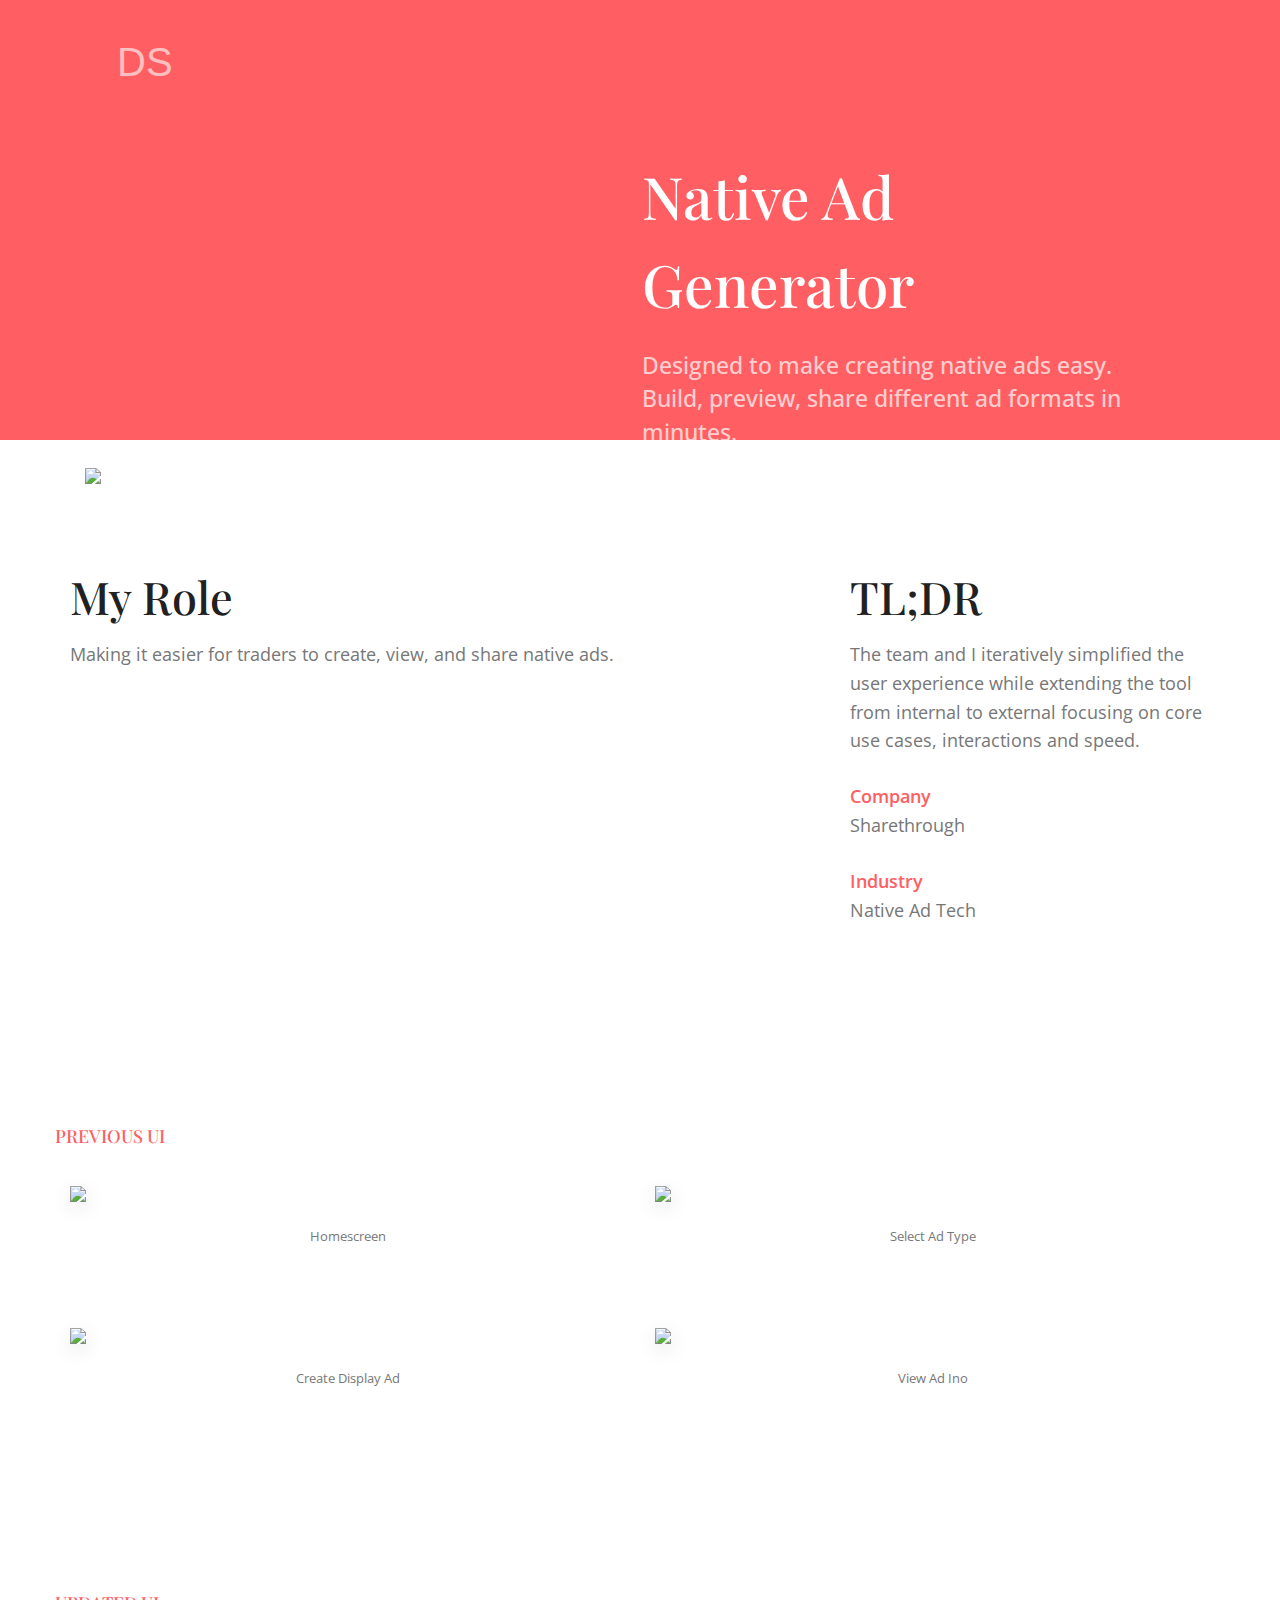
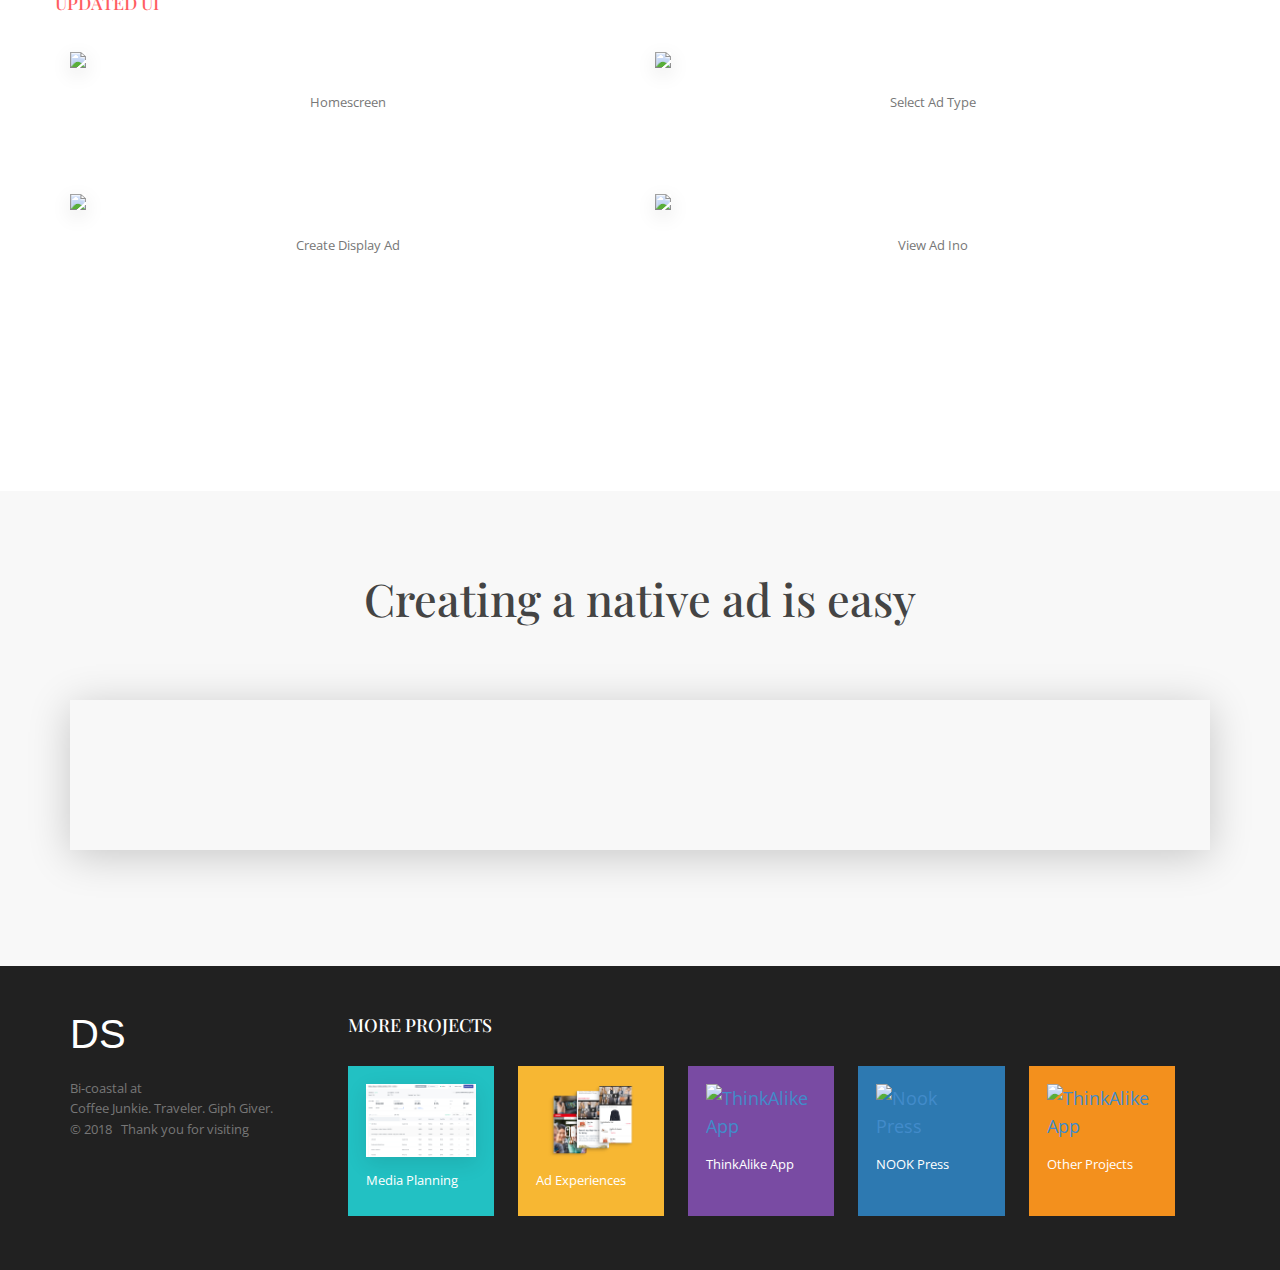
==== nag.html @ d1f5ade6 "fix rendering on mobile and ipad" ====
<!DOCTYPE html>
<head>
  <meta charset="utf-8">
  <title>Portfolio of Dany San - NAG</title>
  <meta name="description" content="">
  <meta name="viewport" content="width=device-width">

  <!-- Place favicon.ico and apple-touch-icon.png in the root directory -->
  <link rel="shortcut icon" href="favicon.ico" type="image/x-icon">
	<link rel="icon" href="favicon.ico" type="image/x-icon">
	<link href="https://fonts.googleapis.com/css?family=Playfair+Display" rel="stylesheet">
  <link href="https://fonts.googleapis.com/css?family=Open+Sans:300,400,600" rel="stylesheet">
  <link rel="stylesheet" href="https://use.fontawesome.com/releases/v5.3.1/css/all.css" integrity="sha384-mzrmE5qonljUremFsqc01SB46JvROS7bZs3IO2EmfFsd15uHvIt+Y8vEf7N7fWAU" crossorigin="anonymous">
  <link rel="stylesheet" href="css/new.css">
  <link rel="stylesheet" href="css/animate.min.css">
  <link rel="stylesheet" href="css/onscroll-component.css">

  <script src="js/jquery-1.10.2.js"></script>
  <script src="js/modernizr.custom.js"></script>
  <script>
	  (function(i,s,o,g,r,a,m){i['GoogleAnalyticsObject']=r;i[r]=i[r]||function(){
	  (i[r].q=i[r].q||[]).push(arguments)},i[r].l=1*new Date();a=s.createElement(o),
	  m=s.getElementsByTagName(o)[0];a.async=1;a.src=g;m.parentNode.insertBefore(a,m)
	  })(window,document,'script','//www.google-analytics.com/analytics.js','ga');

	  ga('create', 'UA-46570388-1', 'danymarie.com');
	  ga('send', 'pageview');

	</script>

</head>
<body class="proj-content">
  <div class="hero coral ptrn-tri proj-header">
    <nav>
      <div class="inline-block">
        <a href="new-site.html" class="logo white-txt">DS</a>
      </div>

      <div class="social align-right">
        <a href="http://www.linkedin.com/in/danysan" target="_blank">
          <span class="coral-txt"><i class="fab fa-linkedin-in"></i></span>
        </a>
        <a href="mailto:danymsan@gmail.com?subject=Hi%20Dany!" target="_blank">
          <span class="coral-txt"><i class="far fa-envelope"></i></span>
        </a>
      </div>
    </nav>

    <div class="col-md-6 proj-title">
      <h1 class="animated fadeInDown">Native Ad Generator</h1>
      <h2 class="animated fadeInUp">Designed to make creating native ads easy. Build, preview, share different ad formats in minutes.</h2>
    </div>
  </div>

  <div class="container">
    <div class="hero-img">
      <div class="col-md-8">
        <img src="img/new/hero-nag.png" class="no-shadow">
      </div>
    </div>
  </div>

  <div id="cbp-so-scroller" class="cbp-so-scroller">
  	<div class="container">

  		<div class="row cbp-so-section">
        <div class="col-md-8 mtl cbp-so-side cbp-so-side-left">
          <h3 class="black-txt">My Role</h3>
          <p>Making it easier for traders to create, view, and share native ads.</p>
  			</div>
        <div class="col-md-4 mtl cbp-so-side cbp-so-side-right">
          <h3 class="black-txt">TL;DR</h3>
          <p>
            The team and I iteratively simplified the user experience while extending the tool from internal to external
            focusing on core use cases, interactions and speed.
          </p>
          <p><span class="bold coral-txt">Company</span><br />Sharethrough</p>
          <p><span class="bold coral-txt">Industry</span><br />Native Ad Tech</p>
  			</div>
      </div>

  	</div> <!-- End Container -->

    <section class="mtxl">
      <div class="container">
        <div class="row mbl cbp-so-section">
          <h4 class="coral-txt">Previous UI</h4>
          <div class="col-sm-6 cbp-so-side cbp-so-side-left">
            <img src="img/new/nag-old.png" class="screens">
            <span class="caption">Homescreen</span>
          </div>
          <div class="col-sm-6 cbp-so-side cbp-so-side-right">
            <img src="img/new/nag-old-select-type.png" class="screens">
            <span class="caption">Select Ad Type</span>
          </div>
        </div>
        <div class="row cbp-so-section">
          <div class="col-sm-6 cbp-so-side cbp-so-side-left">
            <img src="img/new/nag-old-create.png" class="screens">
            <span class="caption">Create Display Ad</span>
          </div>
          <div class="col-sm-6 cbp-so-side cbp-so-side-right">
            <img src="img/new/nag-old-ad-view.png" class="screens">
            <span class="caption">View Ad Ino</span>
          </div>
        </div>
      </div>
    </section>

    <section class="container mts">
      <div class="container">
        <div class="row mbl cbp-so-section">
          <h4 class="coral-txt">Updated UI</h4>
          <div class="col-sm-6 cbp-so-side cbp-so-side-left">
            <img src="img/new/nag-new.png" class="screens">
            <span class="caption">Homescreen</span>
          </div>
          <div class="col-sm-6 cbp-so-side cbp-so-side-right">
            <img src="img/new/nag-new-select-type.png" class="screens">
            <span class="caption">Select Ad Type</span>
          </div>
        </div>
        <div class="row cbp-so-section">
          <div class="col-sm-6 cbp-so-side cbp-so-side-left">
            <img src="img/new/nag-new-create.png" class="screens">
            <span class="caption">Create Display Ad</span>
          </div>
          <div class="col-sm-6 cbp-so-side cbp-so-side-right">
            <img src="img/new/nag-new-ad-view.png" class="screens">
            <span class="caption">View Ad Ino</span>
          </div>
        </div>
      </div>
    </section>

    <section class="grey mtxl text-center">
      <div class="row cbp-so-section">
        <div class="container align-center">
          <h3 class="mbm">Creating a native ad is easy</h3>
          <video autoplay loop muted class="cbp-so-mid cbp-so-center">
            <source src="img/new/demo-nag.mp4" type="video/mp4">
            Your browser does not support HTML5 video.
          </video>
        </div>
      </div>
    </section>
  </div>

  <footer class="black">
    <div class="container">
      <div class="row">
        <div class="col-md-3">
          <a href="new-site.html" class="logo white-txt nmt">DS</a>
          <span class="caption text-left white-txt nmt">
            Bi-coastal at &nbsp;<i class="far fa-heart white-txt"></i>
            <br />Coffee Junkie. Traveler. Giph Giver.
            <br />&copy; 2018 &nbsp; Thank you for visiting &nbsp;<i class="far fa-hand-peace white-txt"></i>
          </span>
        </div>

        <div class="col-md-9">
          <div class="row">
            <h4 class="white-txt">More Projects</h4>
            <div class="col-sm-2 card teal ptrn-cube nml">
              <a href="media-planning-tool.html">
                <img src="img/new/thumb-mpt@2x.png" alt="Media Planning Tool">
                <p class="white-txt">Media Planning</p>
              </a>
            </div>
            <div class="col-sm-2 card gold ptrn-dots">
              <a href="ad-experiences.html">
                <img class="no-shadow" src="img/new/thumb-ad-exp@2x.png" alt="Ad Experiences">
                <p>Ad Experiences</p>
              </a>
            </div>
            <div class="col-sm-2 card purple ptrn-diag-ribbon">
              <a href="thinkalike.html">
                <img class="no-shadow" src="img/new/thumb-ta@2x.png" alt="ThinkAlike App">
                <p>ThinkAlike App</p>
              </a>
            </div>
            <div class="col-sm-2 card blue ptrn-elegant">
              <a href="nook-press.html">
                <img class="no-shadow" src="img/new/thumb-nook@2x.png" alt="Nook Press">
                <p>NOOK Press</p>
              </a>
            </div>
            <div class="col-sm-2 card orange ptrn-shapes">
              <a href="other-projects.html">
                <img class="no-shadow" src="img/new/thumb-ta@2x.png" alt="ThinkAlike App">
                <p>Other Projects</p>
              </a>
            </div>
          </div>
        </div>

      </div>
    </div>
  </footer>

  <script src="js/classie.js"></script>
	<script src="js/cbpScroller.js"></script>
	<script>
		new cbpScroller( document.getElementById( 'cbp-so-scroller' ) );
	</script>

 </body>
</html>
---- css/new.css ----
@charset "UTF-8";
/******************************************************
	Core styles

	Dany Nov 2018

******************************************************/
/*! normalize.css v2.1.3 | MIT License | git.io/normalize */
@import url(http://fonts.googleapis.com/css?family=Open+Sans:800);
article,
aside,
details,
figcaption,
figure,
footer,
header,
hgroup,
main,
nav,
section,
summary {
  display: block; }

audio,
canvas,
video {
  display: inline-block; }

audio:not([controls]) {
  display: none;
  height: 0; }

[hidden],
template {
  display: none; }

html {
  font-family: sans-serif;
  -ms-text-size-adjust: 100%;
  -webkit-text-size-adjust: 100%; }

body {
  margin: 0; }

a {
  background: transparent; }

a:focus {
  outline: thin dotted; }

a:active,
a:hover {
  outline: 0; }

h1 {
  font-size: 2em;
  margin: 0.67em 0; }

abbr[title] {
  border-bottom: 1px dotted; }

b,
strong {
  font-weight: bold; }

dfn {
  font-style: italic; }

hr {
  -moz-box-sizing: content-box;
  box-sizing: content-box;
  height: 0; }

mark {
  background: #ff0;
  color: #000; }

code,
kbd,
pre,
samp {
  font-family: monospace, serif;
  font-size: 1em; }

pre {
  white-space: pre-wrap; }

q {
  quotes: "\201C" "\201D" "\2018" "\2019"; }

small {
  font-size: 80%; }

sub,
sup {
  font-size: 75%;
  line-height: 0;
  position: relative;
  vertical-align: baseline; }

sup {
  top: -0.5em; }

sub {
  bottom: -0.25em; }

img {
  border: 0; }

svg:not(:root) {
  overflow: hidden; }

figure {
  margin: 0; }

fieldset {
  border: 1px solid #c0c0c0;
  margin: 0 2px;
  padding: 0.35em 0.625em 0.75em; }

legend {
  border: 0;
  padding: 0; }

button,
input,
select,
textarea {
  font-family: inherit;
  font-size: 100%;
  margin: 0; }

button,
input {
  line-height: normal; }

button,
select {
  text-transform: none; }

button,
html input[type="button"],
input[type="reset"],
input[type="submit"] {
  -webkit-appearance: button;
  cursor: pointer; }

button[disabled],
html input[disabled] {
  cursor: default; }

input[type="checkbox"],
input[type="radio"] {
  box-sizing: border-box;
  padding: 0; }

input[type="search"] {
  -webkit-appearance: textfield;
  -moz-box-sizing: content-box;
  -webkit-box-sizing: content-box;
  box-sizing: content-box; }

input[type="search"]::-webkit-search-cancel-button,
input[type="search"]::-webkit-search-decoration {
  -webkit-appearance: none; }

button::-moz-focus-inner,
input::-moz-focus-inner {
  border: 0;
  padding: 0; }

textarea {
  overflow: auto;
  vertical-align: top; }

table {
  border-collapse: collapse;
  border-spacing: 0; }

@media print {
  * {
    text-shadow: none !important;
    color: #000 !important;
    background: transparent !important;
    box-shadow: none !important; }

  a,
  a:visited {
    text-decoration: underline; }

  a[href]:after {
    content: " (" attr(href) ")"; }

  abbr[title]:after {
    content: " (" attr(title) ")"; }

  a[href^="javascript:"]:after,
  a[href^="#"]:after {
    content: ""; }

  pre,
  blockquote {
    border: 1px solid #999;
    page-break-inside: avoid; }

  thead {
    display: table-header-group; }

  tr,
  img {
    page-break-inside: avoid; }

  img {
    max-width: 100% !important; }

  @page {
    margin: 2cm .5cm; }
  p,
  h2,
  h3 {
    orphans: 3;
    widows: 3; }

  h2,
  h3 {
    page-break-after: avoid; }

  select {
    background: #fff !important; }

  .navbar {
    display: none; }

  .table td,
  .table th {
    background-color: #fff !important; }

  .btn > .caret,
  .dropup > .btn > .caret {
    border-top-color: #000 !important; }

  .label {
    border: 1px solid #000; }

  .table {
    border-collapse: collapse !important; }

  .table-bordered th,
  .table-bordered td {
    border: 1px solid #ddd !important; } }
*,
*:before,
*:after {
  -webkit-box-sizing: border-box;
  -moz-box-sizing: border-box;
  box-sizing: border-box; }

html {
  font-size: 62.5%;
  -webkit-tap-highlight-color: transparent; }

body {
  font-family: "Helvetica Neue", Helvetica, Arial, sans-serif;
  font-size: 14px;
  line-height: 1.42857;
  color: #333333;
  background-color: #fff; }

input,
button,
select,
textarea {
  font-family: inherit;
  font-size: inherit;
  line-height: inherit; }

a {
  color: #428bca;
  text-decoration: none; }
  a:hover, a:focus {
    color: #2a6496;
    text-decoration: underline; }
  a:focus {
    outline: thin dotted #333;
    outline: 5px auto -webkit-focus-ring-color;
    outline-offset: -2px; }

img {
  vertical-align: middle; }

.img-responsive {
  display: block;
  max-width: 100%;
  height: auto; }

.img-rounded {
  border-radius: 6px; }

.img-thumbnail, .thumbnail {
  padding: 4px;
  line-height: 1.42857;
  background-color: #fff;
  border: 1px solid #ddd;
  border-radius: 4px;
  -webkit-transition: all 0.2s ease-in-out;
  transition: all 0.2s ease-in-out;
  display: inline-block;
  max-width: 100%;
  height: auto; }

.img-circle {
  border-radius: 50%; }

hr {
  margin-top: 20px;
  margin-bottom: 20px;
  border: 0;
  border-top: 1px solid #eeeeee; }

.sr-only {
  position: absolute;
  width: 1px;
  height: 1px;
  margin: -1px;
  padding: 0;
  overflow: hidden;
  clip: rect(0, 0, 0, 0);
  border: 0; }

p {
  margin: 0 0 10px; }

.lead {
  margin-bottom: 20px;
  font-size: 16px;
  font-weight: 200;
  line-height: 1.4; }
  @media (min-width: 768px) {
    .lead {
      font-size: 21px; } }

small,
.small {
  font-size: 85%; }

cite {
  font-style: normal; }

.text-muted {
  color: #999999; }

.text-primary {
  color: #428bca; }
  .text-primary:hover {
    color: #3071a9; }

.text-warning {
  color: #c09853; }
  .text-warning:hover {
    color: #a47e3c; }

.text-danger {
  color: #b94a48; }
  .text-danger:hover {
    color: #953b39; }

.text-success {
  color: #468847; }
  .text-success:hover {
    color: #356635; }

.text-info {
  color: #3a87ad; }
  .text-info:hover {
    color: #2d6987; }

.text-left {
  text-align: left !important; }

.text-right {
  text-align: right !important; }

.text-center {
  text-align: center !important; }

h1, h2, h3, h4, h5, h6,
.h1, .h2, .h3, .h4, .h5, .h6 {
  font-family: "Helvetica Neue", Helvetica, Arial, sans-serif;
  font-weight: 500;
  line-height: 1.1;
  color: inherit; }
  h1 small,
  h1 .small, h2 small,
  h2 .small, h3 small,
  h3 .small, h4 small,
  h4 .small, h5 small,
  h5 .small, h6 small,
  h6 .small,
  .h1 small,
  .h1 .small, .h2 small,
  .h2 .small, .h3 small,
  .h3 .small, .h4 small,
  .h4 .small, .h5 small,
  .h5 .small, .h6 small,
  .h6 .small {
    font-weight: normal;
    line-height: 1;
    color: #999999; }

h1,
h2,
h3 {
  margin-top: 20px;
  margin-bottom: 10px; }
  h1 small,
  h1 .small,
  h2 small,
  h2 .small,
  h3 small,
  h3 .small {
    font-size: 65%; }

h4,
h5,
h6 {
  margin-top: 10px;
  margin-bottom: 10px; }
  h4 small,
  h4 .small,
  h5 small,
  h5 .small,
  h6 small,
  h6 .small {
    font-size: 75%; }

h1, .h1 {
  font-size: 36px; }

h2, .h2 {
  font-size: 30px; }

h3, .h3 {
  font-size: 24px; }

h4, .h4 {
  font-size: 18px; }

h5, .h5 {
  font-size: 14px; }

h6, .h6 {
  font-size: 12px; }

.page-header {
  padding-bottom: 9px;
  margin: 40px 0 20px;
  border-bottom: 1px solid #eeeeee; }

ul,
ol {
  margin-top: 0;
  margin-bottom: 10px; }
  ul ul,
  ul ol,
  ol ul,
  ol ol {
    margin-bottom: 0; }

.list-unstyled, .list-inline {
  padding-left: 0;
  list-style: none; }

.list-inline > li {
  display: inline-block;
  padding-left: 5px;
  padding-right: 5px; }
  .list-inline > li:first-child {
    padding-left: 0; }

dl {
  margin-bottom: 20px; }

dt,
dd {
  line-height: 1.42857; }

dt {
  font-weight: bold; }

dd {
  margin-left: 0; }

@media (min-width: 768px) {
  .dl-horizontal dt {
    float: left;
    width: 160px;
    clear: left;
    text-align: right;
    overflow: hidden;
    text-overflow: ellipsis;
    white-space: nowrap; }
  .dl-horizontal dd {
    margin-left: 180px; }
    .dl-horizontal dd:before, .dl-horizontal dd:after {
      content: " ";
      /* 1 */
      display: table;
      /* 2 */ }
    .dl-horizontal dd:after {
      clear: both; } }
abbr[title],
abbr[data-original-title] {
  cursor: help;
  border-bottom: 1px dotted #999999; }

abbr.initialism {
  font-size: 90%;
  text-transform: uppercase; }

blockquote {
  padding: 10px 20px;
  margin: 0 0 20px;
  border-left: 5px solid #eeeeee; }
  blockquote p {
    font-size: 17.5px;
    font-weight: 300;
    line-height: 1.25; }
  blockquote p:last-child {
    margin-bottom: 0; }
  blockquote small {
    display: block;
    line-height: 1.42857;
    color: #999999; }
    blockquote small:before {
      content: '\2014 \00A0'; }
  blockquote.pull-right {
    padding-right: 15px;
    padding-left: 0;
    border-right: 5px solid #eeeeee;
    border-left: 0; }
    blockquote.pull-right p,
    blockquote.pull-right small,
    blockquote.pull-right .small {
      text-align: right; }
    blockquote.pull-right small:before,
    blockquote.pull-right .small:before {
      content: ''; }
    blockquote.pull-right small:after,
    blockquote.pull-right .small:after {
      content: '\00A0 \2014'; }

blockquote:before,
blockquote:after {
  content: ""; }

address {
  margin-bottom: 20px;
  font-style: normal;
  line-height: 1.42857; }

code,
kbd,
pre,
samp {
  font-family: Monaco, Menlo, Consolas, "Courier New", monospace; }

code {
  padding: 2px 4px;
  font-size: 90%;
  color: #c7254e;
  background-color: #f9f2f4;
  white-space: nowrap;
  border-radius: 4px; }

pre {
  display: block;
  padding: 9.5px;
  margin: 0 0 10px;
  font-size: 13px;
  line-height: 1.42857;
  word-break: break-all;
  word-wrap: break-word;
  color: #333333;
  background-color: #f5f5f5;
  border: 1px solid #ccc;
  border-radius: 4px; }
  pre code {
    padding: 0;
    font-size: inherit;
    color: inherit;
    white-space: pre-wrap;
    background-color: transparent;
    border-radius: 0; }

.pre-scrollable {
  max-height: 340px;
  overflow-y: scroll; }

.container {
  margin-right: auto;
  margin-left: auto;
  padding-left: 15px;
  padding-right: 15px; }
  .container:before, .container:after {
    content: " ";
    /* 1 */
    display: table;
    /* 2 */ }
  .container:after {
    clear: both; }

.row {
  margin-left: -15px;
  margin-right: -15px; }
  .row:before, .row:after {
    content: " ";
    /* 1 */
    display: table;
    /* 2 */ }
  .row:after {
    clear: both; }

.col-xs-12, .col-sm-12, .col-md-12, .col-lg-12, .col-xs-11, .col-sm-11, .col-md-11, .col-lg-11, .col-xs-10, .col-sm-10, .col-md-10, .col-lg-10, .col-xs-9, .col-sm-9, .col-md-9, .col-lg-9, .col-xs-8, .col-sm-8, .col-md-8, .col-lg-8, .col-xs-7, .col-sm-7, .col-md-7, .col-lg-7, .col-xs-6, .col-sm-6, .col-md-6, .col-lg-6, .col-xs-5, .col-sm-5, .col-md-5, .col-lg-5, .col-xs-4, .col-sm-4, .col-md-4, .col-lg-4, .col-xs-3, .col-sm-3, .col-md-3, .col-lg-3, .col-xs-2, .col-sm-2, .col-md-2, .col-lg-2, .col-xs-1, .col-sm-1, .col-md-1, .col-lg-1 {
  position: relative;
  min-height: 1px;
  padding-left: 15px;
  padding-right: 15px; }

.col-xs-12, .col-xs-11, .col-xs-10, .col-xs-9, .col-xs-8, .col-xs-7, .col-xs-6, .col-xs-5, .col-xs-4, .col-xs-3, .col-xs-2, .col-xs-1 {
  float: left; }

.col-xs-1 {
  width: 8.33333%; }

.col-xs-2 {
  width: 16.66667%; }

.col-xs-3 {
  width: 25%; }

.col-xs-4 {
  width: 33.33333%; }

.col-xs-5 {
  width: 41.66667%; }

.col-xs-6 {
  width: 50%; }

.col-xs-7 {
  width: 58.33333%; }

.col-xs-8 {
  width: 66.66667%; }

.col-xs-9 {
  width: 75%; }

.col-xs-10 {
  width: 83.33333%; }

.col-xs-11 {
  width: 91.66667%; }

.col-xs-12 {
  width: 100%; }

.col-xs-pull-0 {
  right: 0%; }

.col-xs-pull-1 {
  right: 8.33333%; }

.col-xs-pull-2 {
  right: 16.66667%; }

.col-xs-pull-3 {
  right: 25%; }

.col-xs-pull-4 {
  right: 33.33333%; }

.col-xs-pull-5 {
  right: 41.66667%; }

.col-xs-pull-6 {
  right: 50%; }

.col-xs-pull-7 {
  right: 58.33333%; }

.col-xs-pull-8 {
  right: 66.66667%; }

.col-xs-pull-9 {
  right: 75%; }

.col-xs-pull-10 {
  right: 83.33333%; }

.col-xs-pull-11 {
  right: 91.66667%; }

.col-xs-pull-12 {
  right: 100%; }

.col-xs-push-0 {
  left: 0%; }

.col-xs-push-1 {
  left: 8.33333%; }

.col-xs-push-2 {
  left: 16.66667%; }

.col-xs-push-3 {
  left: 25%; }

.col-xs-push-4 {
  left: 33.33333%; }

.col-xs-push-5 {
  left: 41.66667%; }

.col-xs-push-6 {
  left: 50%; }

.col-xs-push-7 {
  left: 58.33333%; }

.col-xs-push-8 {
  left: 66.66667%; }

.col-xs-push-9 {
  left: 75%; }

.col-xs-push-10 {
  left: 83.33333%; }

.col-xs-push-11 {
  left: 91.66667%; }

.col-xs-push-12 {
  left: 100%; }

.col-xs-offset-0 {
  margin-left: 0%; }

.col-xs-offset-1 {
  margin-left: 8.33333%; }

.col-xs-offset-2 {
  margin-left: 16.66667%; }

.col-xs-offset-3 {
  margin-left: 25%; }

.col-xs-offset-4 {
  margin-left: 33.33333%; }

.col-xs-offset-5 {
  margin-left: 41.66667%; }

.col-xs-offset-6 {
  margin-left: 50%; }

.col-xs-offset-7 {
  margin-left: 58.33333%; }

.col-xs-offset-8 {
  margin-left: 66.66667%; }

.col-xs-offset-9 {
  margin-left: 75%; }

.col-xs-offset-10 {
  margin-left: 83.33333%; }

.col-xs-offset-11 {
  margin-left: 91.66667%; }

.col-xs-offset-12 {
  margin-left: 100%; }

@media (min-width: 768px) {
  .container {
    width: 750px; }

  .col-sm-12, .col-sm-11, .col-sm-10, .col-sm-9, .col-sm-8, .col-sm-7, .col-sm-6, .col-sm-5, .col-sm-4, .col-sm-3, .col-sm-2, .col-sm-1 {
    float: left; }

  .col-sm-1 {
    width: 8.33333%; }

  .col-sm-2 {
    width: 16.66667%; }

  .col-sm-3 {
    width: 25%; }

  .col-sm-4 {
    width: 33.33333%; }

  .col-sm-5 {
    width: 41.66667%; }

  .col-sm-6 {
    width: 50%; }

  .col-sm-7 {
    width: 58.33333%; }

  .col-sm-8 {
    width: 66.66667%; }

  .col-sm-9 {
    width: 75%; }

  .col-sm-10 {
    width: 83.33333%; }

  .col-sm-11 {
    width: 91.66667%; }

  .col-sm-12 {
    width: 100%; }

  .col-sm-pull-0 {
    right: 0%; }

  .col-sm-pull-1 {
    right: 8.33333%; }

  .col-sm-pull-2 {
    right: 16.66667%; }

  .col-sm-pull-3 {
    right: 25%; }

  .col-sm-pull-4 {
    right: 33.33333%; }

  .col-sm-pull-5 {
    right: 41.66667%; }

  .col-sm-pull-6 {
    right: 50%; }

  .col-sm-pull-7 {
    right: 58.33333%; }

  .col-sm-pull-8 {
    right: 66.66667%; }

  .col-sm-pull-9 {
    right: 75%; }

  .col-sm-pull-10 {
    right: 83.33333%; }

  .col-sm-pull-11 {
    right: 91.66667%; }

  .col-sm-pull-12 {
    right: 100%; }

  .col-sm-push-0 {
    left: 0%; }

  .col-sm-push-1 {
    left: 8.33333%; }

  .col-sm-push-2 {
    left: 16.66667%; }

  .col-sm-push-3 {
    left: 25%; }

  .col-sm-push-4 {
    left: 33.33333%; }

  .col-sm-push-5 {
    left: 41.66667%; }

  .col-sm-push-6 {
    left: 50%; }

  .col-sm-push-7 {
    left: 58.33333%; }

  .col-sm-push-8 {
    left: 66.66667%; }

  .col-sm-push-9 {
    left: 75%; }

  .col-sm-push-10 {
    left: 83.33333%; }

  .col-sm-push-11 {
    left: 91.66667%; }

  .col-sm-push-12 {
    left: 100%; }

  .col-sm-offset-0 {
    margin-left: 0%; }

  .col-sm-offset-1 {
    margin-left: 8.33333%; }

  .col-sm-offset-2 {
    margin-left: 16.66667%; }

  .col-sm-offset-3 {
    margin-left: 25%; }

  .col-sm-offset-4 {
    margin-left: 33.33333%; }

  .col-sm-offset-5 {
    margin-left: 41.66667%; }

  .col-sm-offset-6 {
    margin-left: 50%; }

  .col-sm-offset-7 {
    margin-left: 58.33333%; }

  .col-sm-offset-8 {
    margin-left: 66.66667%; }

  .col-sm-offset-9 {
    margin-left: 75%; }

  .col-sm-offset-10 {
    margin-left: 83.33333%; }

  .col-sm-offset-11 {
    margin-left: 91.66667%; }

  .col-sm-offset-12 {
    margin-left: 100%; } }
@media (min-width: 992px) {
  .container {
    width: 970px; }

  .col-md-12, .col-md-11, .col-md-10, .col-md-9, .col-md-8, .col-md-7, .col-md-6, .col-md-5, .col-md-4, .col-md-3, .col-md-2, .col-md-1 {
    float: left; }

  .col-md-1 {
    width: 8.33333%; }

  .col-md-2 {
    width: 16.66667%; }

  .col-md-3 {
    width: 25%; }

  .col-md-4 {
    width: 33.33333%; }

  .col-md-5 {
    width: 41.66667%; }

  .col-md-6 {
    width: 50%; }

  .col-md-7 {
    width: 58.33333%; }

  .col-md-8 {
    width: 66.66667%; }

  .col-md-9 {
    width: 75%; }

  .col-md-10 {
    width: 83.33333%; }

  .col-md-11 {
    width: 91.66667%; }

  .col-md-12 {
    width: 100%; }

  .col-md-pull-0 {
    right: 0%; }

  .col-md-pull-1 {
    right: 8.33333%; }

  .col-md-pull-2 {
    right: 16.66667%; }

  .col-md-pull-3 {
    right: 25%; }

  .col-md-pull-4 {
    right: 33.33333%; }

  .col-md-pull-5 {
    right: 41.66667%; }

  .col-md-pull-6 {
    right: 50%; }

  .col-md-pull-7 {
    right: 58.33333%; }

  .col-md-pull-8 {
    right: 66.66667%; }

  .col-md-pull-9 {
    right: 75%; }

  .col-md-pull-10 {
    right: 83.33333%; }

  .col-md-pull-11 {
    right: 91.66667%; }

  .col-md-pull-12 {
    right: 100%; }

  .col-md-push-0 {
    left: 0%; }

  .col-md-push-1 {
    left: 8.33333%; }

  .col-md-push-2 {
    left: 16.66667%; }

  .col-md-push-3 {
    left: 25%; }

  .col-md-push-4 {
    left: 33.33333%; }

  .col-md-push-5 {
    left: 41.66667%; }

  .col-md-push-6 {
    left: 50%; }

  .col-md-push-7 {
    left: 58.33333%; }

  .col-md-push-8 {
    left: 66.66667%; }

  .col-md-push-9 {
    left: 75%; }

  .col-md-push-10 {
    left: 83.33333%; }

  .col-md-push-11 {
    left: 91.66667%; }

  .col-md-push-12 {
    left: 100%; }

  .col-md-offset-0 {
    margin-left: 0%; }

  .col-md-offset-1 {
    margin-left: 8.33333%; }

  .col-md-offset-2 {
    margin-left: 16.66667%; }

  .col-md-offset-3 {
    margin-left: 25%; }

  .col-md-offset-4 {
    margin-left: 33.33333%; }

  .col-md-offset-5 {
    margin-left: 41.66667%; }

  .col-md-offset-6 {
    margin-left: 50%; }

  .col-md-offset-7 {
    margin-left: 58.33333%; }

  .col-md-offset-8 {
    margin-left: 66.66667%; }

  .col-md-offset-9 {
    margin-left: 75%; }

  .col-md-offset-10 {
    margin-left: 83.33333%; }

  .col-md-offset-11 {
    margin-left: 91.66667%; }

  .col-md-offset-12 {
    margin-left: 100%; } }
@media (min-width: 1200px) {
  .container {
    width: 1170px; }

  .col-lg-12, .col-lg-11, .col-lg-10, .col-lg-9, .col-lg-8, .col-lg-7, .col-lg-6, .col-lg-5, .col-lg-4, .col-lg-3, .col-lg-2, .col-lg-1 {
    float: left; }

  .col-lg-1 {
    width: 8.33333%; }

  .col-lg-2 {
    width: 16.66667%; }

  .col-lg-3 {
    width: 25%; }

  .col-lg-4 {
    width: 33.33333%; }

  .col-lg-5 {
    width: 41.66667%; }

  .col-lg-6 {
    width: 50%; }

  .col-lg-7 {
    width: 58.33333%; }

  .col-lg-8 {
    width: 66.66667%; }

  .col-lg-9 {
    width: 75%; }

  .col-lg-10 {
    width: 83.33333%; }

  .col-lg-11 {
    width: 91.66667%; }

  .col-lg-12 {
    width: 100%; }

  .col-lg-pull-0 {
    right: 0%; }

  .col-lg-pull-1 {
    right: 8.33333%; }

  .col-lg-pull-2 {
    right: 16.66667%; }

  .col-lg-pull-3 {
    right: 25%; }

  .col-lg-pull-4 {
    right: 33.33333%; }

  .col-lg-pull-5 {
    right: 41.66667%; }

  .col-lg-pull-6 {
    right: 50%; }

  .col-lg-pull-7 {
    right: 58.33333%; }

  .col-lg-pull-8 {
    right: 66.66667%; }

  .col-lg-pull-9 {
    right: 75%; }

  .col-lg-pull-10 {
    right: 83.33333%; }

  .col-lg-pull-11 {
    right: 91.66667%; }

  .col-lg-pull-12 {
    right: 100%; }

  .col-lg-push-0 {
    left: 0%; }

  .col-lg-push-1 {
    left: 8.33333%; }

  .col-lg-push-2 {
    left: 16.66667%; }

  .col-lg-push-3 {
    left: 25%; }

  .col-lg-push-4 {
    left: 33.33333%; }

  .col-lg-push-5 {
    left: 41.66667%; }

  .col-lg-push-6 {
    left: 50%; }

  .col-lg-push-7 {
    left: 58.33333%; }

  .col-lg-push-8 {
    left: 66.66667%; }

  .col-lg-push-9 {
    left: 75%; }

  .col-lg-push-10 {
    left: 83.33333%; }

  .col-lg-push-11 {
    left: 91.66667%; }

  .col-lg-push-12 {
    left: 100%; }

  .col-lg-offset-0 {
    margin-left: 0%; }

  .col-lg-offset-1 {
    margin-left: 8.33333%; }

  .col-lg-offset-2 {
    margin-left: 16.66667%; }

  .col-lg-offset-3 {
    margin-left: 25%; }

  .col-lg-offset-4 {
    margin-left: 33.33333%; }

  .col-lg-offset-5 {
    margin-left: 41.66667%; }

  .col-lg-offset-6 {
    margin-left: 50%; }

  .col-lg-offset-7 {
    margin-left: 58.33333%; }

  .col-lg-offset-8 {
    margin-left: 66.66667%; }

  .col-lg-offset-9 {
    margin-left: 75%; }

  .col-lg-offset-10 {
    margin-left: 83.33333%; }

  .col-lg-offset-11 {
    margin-left: 91.66667%; }

  .col-lg-offset-12 {
    margin-left: 100%; } }
table {
  max-width: 100%;
  background-color: transparent; }

th {
  text-align: left; }

.table {
  width: 100%;
  margin-bottom: 20px; }
  .table > thead > tr > th,
  .table > thead > tr > td,
  .table > tbody > tr > th,
  .table > tbody > tr > td,
  .table > tfoot > tr > th,
  .table > tfoot > tr > td {
    padding: 8px;
    line-height: 1.42857;
    vertical-align: top;
    border-top: 1px solid #ddd; }
  .table > thead > tr > th {
    vertical-align: bottom;
    border-bottom: 2px solid #ddd; }
  .table > caption + thead > tr:first-child > th,
  .table > caption + thead > tr:first-child > td,
  .table > colgroup + thead > tr:first-child > th,
  .table > colgroup + thead > tr:first-child > td,
  .table > thead:first-child > tr:first-child > th,
  .table > thead:first-child > tr:first-child > td {
    border-top: 0; }
  .table > tbody + tbody {
    border-top: 2px solid #ddd; }
  .table .table {
    background-color: #fff; }

.table-condensed > thead > tr > th,
.table-condensed > thead > tr > td,
.table-condensed > tbody > tr > th,
.table-condensed > tbody > tr > td,
.table-condensed > tfoot > tr > th,
.table-condensed > tfoot > tr > td {
  padding: 5px; }

.table-bordered {
  border: 1px solid #ddd; }
  .table-bordered > thead > tr > th,
  .table-bordered > thead > tr > td,
  .table-bordered > tbody > tr > th,
  .table-bordered > tbody > tr > td,
  .table-bordered > tfoot > tr > th,
  .table-bordered > tfoot > tr > td {
    border: 1px solid #ddd; }
  .table-bordered > thead > tr > th,
  .table-bordered > thead > tr > td {
    border-bottom-width: 2px; }

.table-striped > tbody > tr:nth-child(odd) > td,
.table-striped > tbody > tr:nth-child(odd) > th {
  background-color: #f9f9f9; }

.table-hover > tbody > tr:hover > td,
.table-hover > tbody > tr:hover > th {
  background-color: #f5f5f5; }

table col[class*="col-"] {
  float: none;
  display: table-column; }

table td[class*="col-"],
table th[class*="col-"] {
  float: none;
  display: table-cell; }

.table > thead > tr > td.active,
.table > thead > tr > th.active, .table > thead > tr.active > td, .table > thead > tr.active > th,
.table > tbody > tr > td.active,
.table > tbody > tr > th.active,
.table > tbody > tr.active > td,
.table > tbody > tr.active > th,
.table > tfoot > tr > td.active,
.table > tfoot > tr > th.active,
.table > tfoot > tr.active > td,
.table > tfoot > tr.active > th {
  background-color: #f5f5f5; }

.table > thead > tr > td.success,
.table > thead > tr > th.success, .table > thead > tr.success > td, .table > thead > tr.success > th,
.table > tbody > tr > td.success,
.table > tbody > tr > th.success,
.table > tbody > tr.success > td,
.table > tbody > tr.success > th,
.table > tfoot > tr > td.success,
.table > tfoot > tr > th.success,
.table > tfoot > tr.success > td,
.table > tfoot > tr.success > th {
  background-color: #dff0d8; }

.table-hover > tbody > tr > td.success:hover,
.table-hover > tbody > tr > th.success:hover, .table-hover > tbody > tr.success:hover > td, .table-hover > tbody > tr.success:hover > th {
  background-color: #d0e9c6; }

.table > thead > tr > td.danger,
.table > thead > tr > th.danger, .table > thead > tr.danger > td, .table > thead > tr.danger > th,
.table > tbody > tr > td.danger,
.table > tbody > tr > th.danger,
.table > tbody > tr.danger > td,
.table > tbody > tr.danger > th,
.table > tfoot > tr > td.danger,
.table > tfoot > tr > th.danger,
.table > tfoot > tr.danger > td,
.table > tfoot > tr.danger > th {
  background-color: #f2dede; }

.table-hover > tbody > tr > td.danger:hover,
.table-hover > tbody > tr > th.danger:hover, .table-hover > tbody > tr.danger:hover > td, .table-hover > tbody > tr.danger:hover > th {
  background-color: #ebcccc; }

.table > thead > tr > td.warning,
.table > thead > tr > th.warning, .table > thead > tr.warning > td, .table > thead > tr.warning > th,
.table > tbody > tr > td.warning,
.table > tbody > tr > th.warning,
.table > tbody > tr.warning > td,
.table > tbody > tr.warning > th,
.table > tfoot > tr > td.warning,
.table > tfoot > tr > th.warning,
.table > tfoot > tr.warning > td,
.table > tfoot > tr.warning > th {
  background-color: #fcf8e3; }

.table-hover > tbody > tr > td.warning:hover,
.table-hover > tbody > tr > th.warning:hover, .table-hover > tbody > tr.warning:hover > td, .table-hover > tbody > tr.warning:hover > th {
  background-color: #faf2cc; }

@media (max-width: 767px) {
  .table-responsive {
    width: 100%;
    margin-bottom: 15px;
    overflow-y: hidden;
    overflow-x: scroll;
    -ms-overflow-style: -ms-autohiding-scrollbar;
    border: 1px solid #ddd;
    -webkit-overflow-scrolling: touch; }
    .table-responsive > .table {
      margin-bottom: 0; }
      .table-responsive > .table > thead > tr > th,
      .table-responsive > .table > thead > tr > td,
      .table-responsive > .table > tbody > tr > th,
      .table-responsive > .table > tbody > tr > td,
      .table-responsive > .table > tfoot > tr > th,
      .table-responsive > .table > tfoot > tr > td {
        white-space: nowrap; }
    .table-responsive > .table-bordered {
      border: 0; }
      .table-responsive > .table-bordered > thead > tr > th:first-child,
      .table-responsive > .table-bordered > thead > tr > td:first-child,
      .table-responsive > .table-bordered > tbody > tr > th:first-child,
      .table-responsive > .table-bordered > tbody > tr > td:first-child,
      .table-responsive > .table-bordered > tfoot > tr > th:first-child,
      .table-responsive > .table-bordered > tfoot > tr > td:first-child {
        border-left: 0; }
      .table-responsive > .table-bordered > thead > tr > th:last-child,
      .table-responsive > .table-bordered > thead > tr > td:last-child,
      .table-responsive > .table-bordered > tbody > tr > th:last-child,
      .table-responsive > .table-bordered > tbody > tr > td:last-child,
      .table-responsive > .table-bordered > tfoot > tr > th:last-child,
      .table-responsive > .table-bordered > tfoot > tr > td:last-child {
        border-right: 0; }
      .table-responsive > .table-bordered > tbody > tr:last-child > th,
      .table-responsive > .table-bordered > tbody > tr:last-child > td,
      .table-responsive > .table-bordered > tfoot > tr:last-child > th,
      .table-responsive > .table-bordered > tfoot > tr:last-child > td {
        border-bottom: 0; } }
fieldset {
  padding: 0;
  margin: 0;
  border: 0; }

legend {
  display: block;
  width: 100%;
  padding: 0;
  margin-bottom: 20px;
  font-size: 21px;
  line-height: inherit;
  color: #333333;
  border: 0;
  border-bottom: 1px solid #e5e5e5; }

label {
  display: inline-block;
  margin-bottom: 5px;
  font-weight: bold; }

input[type="search"] {
  -webkit-box-sizing: border-box;
  -moz-box-sizing: border-box;
  box-sizing: border-box; }

input[type="radio"],
input[type="checkbox"] {
  margin: 4px 0 0;
  margin-top: 1px \9;
  /* IE8-9 */
  line-height: normal; }

input[type="file"] {
  display: block; }

select[multiple],
select[size] {
  height: auto; }

select optgroup {
  font-size: inherit;
  font-style: inherit;
  font-family: inherit; }

input[type="file"]:focus,
input[type="radio"]:focus,
input[type="checkbox"]:focus {
  outline: thin dotted #333;
  outline: 5px auto -webkit-focus-ring-color;
  outline-offset: -2px; }

input[type="number"]::-webkit-outer-spin-button, input[type="number"]::-webkit-inner-spin-button {
  height: auto; }

output {
  display: block;
  padding-top: 7px;
  font-size: 14px;
  line-height: 1.42857;
  color: #555555;
  vertical-align: middle; }

.form-control {
  display: block;
  width: 100%;
  height: 34px;
  padding: 6px 12px;
  font-size: 14px;
  line-height: 1.42857;
  color: #555555;
  vertical-align: middle;
  background-color: #fff;
  background-image: none;
  border: 1px solid #ccc;
  border-radius: 4px;
  -webkit-box-shadow: inset 0 1px 1px rgba(0, 0, 0, 0.075);
  box-shadow: inset 0 1px 1px rgba(0, 0, 0, 0.075);
  -webkit-transition: border-color ease-in-out 0.15s, box-shadow ease-in-out 0.15s;
  transition: border-color ease-in-out 0.15s, box-shadow ease-in-out 0.15s; }
  .form-control:focus {
    border-color: #66afe9;
    outline: 0;
    -webkit-box-shadow: inset 0 1px 1px rgba(0, 0, 0, 0.075), 0 0 8px rgba(102, 175, 233, 0.6);
    box-shadow: inset 0 1px 1px rgba(0, 0, 0, 0.075), 0 0 8px rgba(102, 175, 233, 0.6); }
  .form-control:-moz-placeholder {
    color: #999999; }
  .form-control::-moz-placeholder {
    color: #999999; }
  .form-control:-ms-input-placeholder {
    color: #999999; }
  .form-control::-webkit-input-placeholder {
    color: #999999; }
  .form-control[disabled], .form-control[readonly], fieldset[disabled] .form-control {
    cursor: not-allowed;
    background-color: #eeeeee; }

textarea.form-control {
  height: auto; }

.form-group {
  margin-bottom: 15px; }

.radio,
.checkbox {
  display: block;
  min-height: 20px;
  margin-top: 10px;
  margin-bottom: 10px;
  padding-left: 20px;
  vertical-align: middle; }
  .radio label,
  .checkbox label {
    display: inline;
    margin-bottom: 0;
    font-weight: normal;
    cursor: pointer; }

.radio input[type="radio"],
.radio-inline input[type="radio"],
.checkbox input[type="checkbox"],
.checkbox-inline input[type="checkbox"] {
  float: left;
  margin-left: -20px; }

.radio + .radio,
.checkbox + .checkbox {
  margin-top: -5px; }

.radio-inline,
.checkbox-inline {
  display: inline-block;
  padding-left: 20px;
  margin-bottom: 0;
  vertical-align: middle;
  font-weight: normal;
  cursor: pointer; }

.radio-inline + .radio-inline,
.checkbox-inline + .checkbox-inline {
  margin-top: 0;
  margin-left: 10px; }

input[type="radio"][disabled], fieldset[disabled] input[type="radio"],
input[type="checkbox"][disabled], fieldset[disabled]
input[type="checkbox"],
.radio[disabled], fieldset[disabled]
.radio,
.radio-inline[disabled], fieldset[disabled]
.radio-inline,
.checkbox[disabled], fieldset[disabled]
.checkbox,
.checkbox-inline[disabled], fieldset[disabled]
.checkbox-inline {
  cursor: not-allowed; }

.input-sm, .input-group-sm > .form-control,
.input-group-sm > .input-group-addon,
.input-group-sm > .input-group-btn > .btn {
  height: 30px;
  padding: 5px 10px;
  font-size: 12px;
  line-height: 1.5;
  border-radius: 3px; }

select.input-sm, .input-group-sm > select.form-control,
.input-group-sm > select.input-group-addon,
.input-group-sm > .input-group-btn > select.btn {
  height: 30px;
  line-height: 30px; }

textarea.input-sm, .input-group-sm > textarea.form-control,
.input-group-sm > textarea.input-group-addon,
.input-group-sm > .input-group-btn > textarea.btn {
  height: auto; }

.input-lg, .input-group-lg > .form-control,
.input-group-lg > .input-group-addon,
.input-group-lg > .input-group-btn > .btn {
  height: 45px;
  padding: 10px 16px;
  font-size: 18px;
  line-height: 1.33;
  border-radius: 6px; }

select.input-lg, .input-group-lg > select.form-control,
.input-group-lg > select.input-group-addon,
.input-group-lg > .input-group-btn > select.btn {
  height: 45px;
  line-height: 45px; }

textarea.input-lg, .input-group-lg > textarea.form-control,
.input-group-lg > textarea.input-group-addon,
.input-group-lg > .input-group-btn > textarea.btn {
  height: auto; }

.has-warning .help-block,
.has-warning .control-label,
.has-warning .radio,
.has-warning .checkbox,
.has-warning .radio-inline,
.has-warning .checkbox-inline {
  color: #c09853; }
.has-warning .form-control {
  border-color: #c09853;
  -webkit-box-shadow: inset 0 1px 1px rgba(0, 0, 0, 0.075);
  box-shadow: inset 0 1px 1px rgba(0, 0, 0, 0.075); }
  .has-warning .form-control:focus {
    border-color: #a47e3c;
    -webkit-box-shadow: inset 0 1px 1px rgba(0, 0, 0, 0.075), 0 0 6px #dbc59e;
    box-shadow: inset 0 1px 1px rgba(0, 0, 0, 0.075), 0 0 6px #dbc59e; }
.has-warning .input-group-addon {
  color: #c09853;
  border-color: #c09853;
  background-color: #fcf8e3; }

.has-error .help-block,
.has-error .control-label,
.has-error .radio,
.has-error .checkbox,
.has-error .radio-inline,
.has-error .checkbox-inline {
  color: #b94a48; }
.has-error .form-control {
  border-color: #b94a48;
  -webkit-box-shadow: inset 0 1px 1px rgba(0, 0, 0, 0.075);
  box-shadow: inset 0 1px 1px rgba(0, 0, 0, 0.075); }
  .has-error .form-control:focus {
    border-color: #953b39;
    -webkit-box-shadow: inset 0 1px 1px rgba(0, 0, 0, 0.075), 0 0 6px #d59392;
    box-shadow: inset 0 1px 1px rgba(0, 0, 0, 0.075), 0 0 6px #d59392; }
.has-error .input-group-addon {
  color: #b94a48;
  border-color: #b94a48;
  background-color: #f2dede; }

.has-success .help-block,
.has-success .control-label,
.has-success .radio,
.has-success .checkbox,
.has-success .radio-inline,
.has-success .checkbox-inline {
  color: #468847; }
.has-success .form-control {
  border-color: #468847;
  -webkit-box-shadow: inset 0 1px 1px rgba(0, 0, 0, 0.075);
  box-shadow: inset 0 1px 1px rgba(0, 0, 0, 0.075); }
  .has-success .form-control:focus {
    border-color: #356635;
    -webkit-box-shadow: inset 0 1px 1px rgba(0, 0, 0, 0.075), 0 0 6px #7aba7b;
    box-shadow: inset 0 1px 1px rgba(0, 0, 0, 0.075), 0 0 6px #7aba7b; }
.has-success .input-group-addon {
  color: #468847;
  border-color: #468847;
  background-color: #dff0d8; }

.form-control-static {
  margin-bottom: 0; }

.help-block {
  display: block;
  margin-top: 5px;
  margin-bottom: 10px;
  color: #737373; }

@media (min-width: 768px) {
  .form-inline .form-group, .navbar-form .form-group {
    display: inline-block;
    margin-bottom: 0;
    vertical-align: middle; }
  .form-inline .form-control, .navbar-form .form-control {
    display: inline-block; }
  .form-inline .radio, .navbar-form .radio,
  .form-inline .checkbox,
  .navbar-form .checkbox {
    display: inline-block;
    margin-top: 0;
    margin-bottom: 0;
    padding-left: 0; }
  .form-inline .radio input[type="radio"], .navbar-form .radio input[type="radio"],
  .form-inline .checkbox input[type="checkbox"],
  .navbar-form .checkbox input[type="checkbox"] {
    float: none;
    margin-left: 0; } }

.form-horizontal .control-label,
.form-horizontal .radio,
.form-horizontal .checkbox,
.form-horizontal .radio-inline,
.form-horizontal .checkbox-inline {
  margin-top: 0;
  margin-bottom: 0;
  padding-top: 7px; }
.form-horizontal .form-group {
  margin-left: -15px;
  margin-right: -15px; }
  .form-horizontal .form-group:before, .form-horizontal .form-group:after {
    content: " ";
    /* 1 */
    display: table;
    /* 2 */ }
  .form-horizontal .form-group:after {
    clear: both; }
.form-horizontal .form-control-static {
  padding-top: 7px; }
@media (min-width: 768px) {
  .form-horizontal .control-label {
    text-align: right; } }

.btn {
  display: inline-block;
  margin-bottom: 0;
  font-weight: normal;
  text-align: center;
  vertical-align: middle;
  cursor: pointer;
  background-image: none;
  border: 1px solid transparent;
  white-space: nowrap;
  padding: 6px 12px;
  font-size: 14px;
  line-height: 1.42857;
  border-radius: 4px;
  -webkit-user-select: none;
  -moz-user-select: none;
  -ms-user-select: none;
  -o-user-select: none;
  user-select: none; }
  .btn:focus {
    outline: thin dotted #333;
    outline: 5px auto -webkit-focus-ring-color;
    outline-offset: -2px; }
  .btn:hover, .btn:focus {
    color: #333;
    text-decoration: none; }
  .btn:active, .btn.active {
    outline: 0;
    background-image: none;
    -webkit-box-shadow: inset 0 3px 5px rgba(0, 0, 0, 0.125);
    box-shadow: inset 0 3px 5px rgba(0, 0, 0, 0.125); }
  .btn.disabled, .btn[disabled], fieldset[disabled] .btn {
    cursor: not-allowed;
    pointer-events: none;
    opacity: 0.65;
    filter: alpha(opacity=65);
    -webkit-box-shadow: none;
    box-shadow: none; }

.btn-default {
  color: #333;
  background-color: #fff;
  border-color: #ccc; }
  .btn-default:hover, .btn-default:focus, .btn-default:active, .btn-default.active {
    color: #333;
    background-color: #ebebeb;
    border-color: #adadad; }
  .open .btn-default.dropdown-toggle {
    color: #333;
    background-color: #ebebeb;
    border-color: #adadad; }
  .btn-default:active, .btn-default.active {
    background-image: none; }
  .open .btn-default.dropdown-toggle {
    background-image: none; }
  .btn-default.disabled, .btn-default.disabled:hover, .btn-default.disabled:focus, .btn-default.disabled:active, .btn-default.disabled.active, .btn-default[disabled], .btn-default[disabled]:hover, .btn-default[disabled]:focus, .btn-default[disabled]:active, .btn-default[disabled].active, fieldset[disabled] .btn-default, fieldset[disabled] .btn-default:hover, fieldset[disabled] .btn-default:focus, fieldset[disabled] .btn-default:active, fieldset[disabled] .btn-default.active {
    background-color: #fff;
    border-color: #ccc; }

.btn-primary {
  color: #fff;
  background-color: #428bca;
  border-color: #357ebd; }
  .btn-primary:hover, .btn-primary:focus, .btn-primary:active, .btn-primary.active {
    color: #fff;
    background-color: #3276b1;
    border-color: #285e8e; }
  .open .btn-primary.dropdown-toggle {
    color: #fff;
    background-color: #3276b1;
    border-color: #285e8e; }
  .btn-primary:active, .btn-primary.active {
    background-image: none; }
  .open .btn-primary.dropdown-toggle {
    background-image: none; }
  .btn-primary.disabled, .btn-primary.disabled:hover, .btn-primary.disabled:focus, .btn-primary.disabled:active, .btn-primary.disabled.active, .btn-primary[disabled], .btn-primary[disabled]:hover, .btn-primary[disabled]:focus, .btn-primary[disabled]:active, .btn-primary[disabled].active, fieldset[disabled] .btn-primary, fieldset[disabled] .btn-primary:hover, fieldset[disabled] .btn-primary:focus, fieldset[disabled] .btn-primary:active, fieldset[disabled] .btn-primary.active {
    background-color: #428bca;
    border-color: #357ebd; }

.btn-warning {
  color: #fff;
  background-color: #f0ad4e;
  border-color: #eea236; }
  .btn-warning:hover, .btn-warning:focus, .btn-warning:active, .btn-warning.active {
    color: #fff;
    background-color: #ed9c28;
    border-color: #d58512; }
  .open .btn-warning.dropdown-toggle {
    color: #fff;
    background-color: #ed9c28;
    border-color: #d58512; }
  .btn-warning:active, .btn-warning.active {
    background-image: none; }
  .open .btn-warning.dropdown-toggle {
    background-image: none; }
  .btn-warning.disabled, .btn-warning.disabled:hover, .btn-warning.disabled:focus, .btn-warning.disabled:active, .btn-warning.disabled.active, .btn-warning[disabled], .btn-warning[disabled]:hover, .btn-warning[disabled]:focus, .btn-warning[disabled]:active, .btn-warning[disabled].active, fieldset[disabled] .btn-warning, fieldset[disabled] .btn-warning:hover, fieldset[disabled] .btn-warning:focus, fieldset[disabled] .btn-warning:active, fieldset[disabled] .btn-warning.active {
    background-color: #f0ad4e;
    border-color: #eea236; }

.btn-danger {
  color: #fff;
  background-color: #d9534f;
  border-color: #d43f3a; }
  .btn-danger:hover, .btn-danger:focus, .btn-danger:active, .btn-danger.active {
    color: #fff;
    background-color: #d2322d;
    border-color: #ac2925; }
  .open .btn-danger.dropdown-toggle {
    color: #fff;
    background-color: #d2322d;
    border-color: #ac2925; }
  .btn-danger:active, .btn-danger.active {
    background-image: none; }
  .open .btn-danger.dropdown-toggle {
    background-image: none; }
  .btn-danger.disabled, .btn-danger.disabled:hover, .btn-danger.disabled:focus, .btn-danger.disabled:active, .btn-danger.disabled.active, .btn-danger[disabled], .btn-danger[disabled]:hover, .btn-danger[disabled]:focus, .btn-danger[disabled]:active, .btn-danger[disabled].active, fieldset[disabled] .btn-danger, fieldset[disabled] .btn-danger:hover, fieldset[disabled] .btn-danger:focus, fieldset[disabled] .btn-danger:active, fieldset[disabled] .btn-danger.active {
    background-color: #d9534f;
    border-color: #d43f3a; }

.btn-success {
  color: #fff;
  background-color: #5cb85c;
  border-color: #4cae4c; }
  .btn-success:hover, .btn-success:focus, .btn-success:active, .btn-success.active {
    color: #fff;
    background-color: #47a447;
    border-color: #398439; }
  .open .btn-success.dropdown-toggle {
    color: #fff;
    background-color: #47a447;
    border-color: #398439; }
  .btn-success:active, .btn-success.active {
    background-image: none; }
  .open .btn-success.dropdown-toggle {
    background-image: none; }
  .btn-success.disabled, .btn-success.disabled:hover, .btn-success.disabled:focus, .btn-success.disabled:active, .btn-success.disabled.active, .btn-success[disabled], .btn-success[disabled]:hover, .btn-success[disabled]:focus, .btn-success[disabled]:active, .btn-success[disabled].active, fieldset[disabled] .btn-success, fieldset[disabled] .btn-success:hover, fieldset[disabled] .btn-success:focus, fieldset[disabled] .btn-success:active, fieldset[disabled] .btn-success.active {
    background-color: #5cb85c;
    border-color: #4cae4c; }

.btn-info {
  color: #fff;
  background-color: #5bc0de;
  border-color: #46b8da; }
  .btn-info:hover, .btn-info:focus, .btn-info:active, .btn-info.active {
    color: #fff;
    background-color: #39b3d7;
    border-color: #269abc; }
  .open .btn-info.dropdown-toggle {
    color: #fff;
    background-color: #39b3d7;
    border-color: #269abc; }
  .btn-info:active, .btn-info.active {
    background-image: none; }
  .open .btn-info.dropdown-toggle {
    background-image: none; }
  .btn-info.disabled, .btn-info.disabled:hover, .btn-info.disabled:focus, .btn-info.disabled:active, .btn-info.disabled.active, .btn-info[disabled], .btn-info[disabled]:hover, .btn-info[disabled]:focus, .btn-info[disabled]:active, .btn-info[disabled].active, fieldset[disabled] .btn-info, fieldset[disabled] .btn-info:hover, fieldset[disabled] .btn-info:focus, fieldset[disabled] .btn-info:active, fieldset[disabled] .btn-info.active {
    background-color: #5bc0de;
    border-color: #46b8da; }

.btn-link {
  color: #428bca;
  font-weight: normal;
  cursor: pointer;
  border-radius: 0; }
  .btn-link, .btn-link:active, .btn-link[disabled], fieldset[disabled] .btn-link {
    background-color: transparent;
    -webkit-box-shadow: none;
    box-shadow: none; }
  .btn-link, .btn-link:hover, .btn-link:focus, .btn-link:active {
    border-color: transparent; }
  .btn-link:hover, .btn-link:focus {
    color: #2a6496;
    text-decoration: underline;
    background-color: transparent; }
  .btn-link[disabled]:hover, .btn-link[disabled]:focus, fieldset[disabled] .btn-link:hover, fieldset[disabled] .btn-link:focus {
    color: #999999;
    text-decoration: none; }

.btn-lg, .btn-group-lg > .btn {
  padding: 10px 16px;
  font-size: 18px;
  line-height: 1.33;
  border-radius: 6px; }

.btn-sm, .btn-group-sm > .btn,
.btn-xs,
.btn-group-xs > .btn {
  padding: 5px 10px;
  font-size: 12px;
  line-height: 1.5;
  border-radius: 3px; }

.btn-xs, .btn-group-xs > .btn {
  padding: 1px 5px; }

.btn-block {
  display: block;
  width: 100%;
  padding-left: 0;
  padding-right: 0; }

.btn-block + .btn-block {
  margin-top: 5px; }

input[type="submit"].btn-block,
input[type="reset"].btn-block,
input[type="button"].btn-block {
  width: 100%; }

.fade {
  opacity: 0;
  -webkit-transition: opacity 0.15s linear;
  transition: opacity 0.15s linear; }
  .fade.in {
    opacity: 1; }

.collapse {
  display: none; }
  .collapse.in {
    display: block; }

.collapsing {
  position: relative;
  height: 0;
  overflow: hidden;
  -webkit-transition: height 0.35s ease;
  transition: height 0.35s ease; }

@font-face {
  font-family: 'Glyphicons Halflings';
  src: url("../fonts/glyphicons-halflings-regular.eot");
  src: url("../fonts/glyphicons-halflings-regular.eot?#iefix") format("embedded-opentype"), url("../fonts/glyphicons-halflings-regular.woff") format("woff"), url("../fonts/glyphicons-halflings-regular.ttf") format("truetype"), url("../fonts/glyphicons-halflings-regular.svg#glyphicons_halflingsregular") format("svg"); }
.glyphicon {
  position: relative;
  top: 1px;
  display: inline-block;
  font-family: 'Glyphicons Halflings';
  font-style: normal;
  font-weight: normal;
  line-height: 1;
  -webkit-font-smoothing: antialiased;
  -moz-osx-font-smoothing: grayscale; }
  .glyphicon:empty {
    width: 1em; }

.glyphicon-asterisk:before {
  content: "\2a"; }

.glyphicon-plus:before {
  content: "\2b"; }

.glyphicon-euro:before {
  content: "\20ac"; }

.glyphicon-minus:before {
  content: "\2212"; }

.glyphicon-cloud:before {
  content: "\2601"; }

.glyphicon-envelope:before {
  content: "\2709"; }

.glyphicon-pencil:before {
  content: "\270f"; }

.glyphicon-glass:before {
  content: "\e001"; }

.glyphicon-music:before {
  content: "\e002"; }

.glyphicon-search:before {
  content: "\e003"; }

.glyphicon-heart:before {
  content: "\e005"; }

.glyphicon-star:before {
  content: "\e006"; }

.glyphicon-star-empty:before {
  content: "\e007"; }

.glyphicon-user:before {
  content: "\e008"; }

.glyphicon-film:before {
  content: "\e009"; }

.glyphicon-th-large:before {
  content: "\e010"; }

.glyphicon-th:before {
  content: "\e011"; }

.glyphicon-th-list:before {
  content: "\e012"; }

.glyphicon-ok:before {
  content: "\e013"; }

.glyphicon-remove:before {
  content: "\e014"; }

.glyphicon-zoom-in:before {
  content: "\e015"; }

.glyphicon-zoom-out:before {
  content: "\e016"; }

.glyphicon-off:before {
  content: "\e017"; }

.glyphicon-signal:before {
  content: "\e018"; }

.glyphicon-cog:before {
  content: "\e019"; }

.glyphicon-trash:before {
  content: "\e020"; }

.glyphicon-home:before {
  content: "\e021"; }

.glyphicon-file:before {
  content: "\e022"; }

.glyphicon-time:before {
  content: "\e023"; }

.glyphicon-road:before {
  content: "\e024"; }

.glyphicon-download-alt:before {
  content: "\e025"; }

.glyphicon-download:before {
  content: "\e026"; }

.glyphicon-upload:before {
  content: "\e027"; }

.glyphicon-inbox:before {
  content: "\e028"; }

.glyphicon-play-circle:before {
  content: "\e029"; }

.glyphicon-repeat:before {
  content: "\e030"; }

.glyphicon-refresh:before {
  content: "\e031"; }

.glyphicon-list-alt:before {
  content: "\e032"; }

.glyphicon-lock:before {
  content: "\e033"; }

.glyphicon-flag:before {
  content: "\e034"; }

.glyphicon-headphones:before {
  content: "\e035"; }

.glyphicon-volume-off:before {
  content: "\e036"; }

.glyphicon-volume-down:before {
  content: "\e037"; }

.glyphicon-volume-up:before {
  content: "\e038"; }

.glyphicon-qrcode:before {
  content: "\e039"; }

.glyphicon-barcode:before {
  content: "\e040"; }

.glyphicon-tag:before {
  content: "\e041"; }

.glyphicon-tags:before {
  content: "\e042"; }

.glyphicon-book:before {
  content: "\e043"; }

.glyphicon-bookmark:before {
  content: "\e044"; }

.glyphicon-print:before {
  content: "\e045"; }

.glyphicon-camera:before {
  content: "\e046"; }

.glyphicon-font:before {
  content: "\e047"; }

.glyphicon-bold:before {
  content: "\e048"; }

.glyphicon-italic:before {
  content: "\e049"; }

.glyphicon-text-height:before {
  content: "\e050"; }

.glyphicon-text-width:before {
  content: "\e051"; }

.glyphicon-align-left:before {
  content: "\e052"; }

.glyphicon-align-center:before {
  content: "\e053"; }

.glyphicon-align-right:before {
  content: "\e054"; }

.glyphicon-align-justify:before {
  content: "\e055"; }

.glyphicon-list:before {
  content: "\e056"; }

.glyphicon-indent-left:before {
  content: "\e057"; }

.glyphicon-indent-right:before {
  content: "\e058"; }

.glyphicon-facetime-video:before {
  content: "\e059"; }

.glyphicon-picture:before {
  content: "\e060"; }

.glyphicon-map-marker:before {
  content: "\e062"; }

.glyphicon-adjust:before {
  content: "\e063"; }

.glyphicon-tint:before {
  content: "\e064"; }

.glyphicon-edit:before {
  content: "\e065"; }

.glyphicon-share:before {
  content: "\e066"; }

.glyphicon-check:before {
  content: "\e067"; }

.glyphicon-move:before {
  content: "\e068"; }

.glyphicon-step-backward:before {
  content: "\e069"; }

.glyphicon-fast-backward:before {
  content: "\e070"; }

.glyphicon-backward:before {
  content: "\e071"; }

.glyphicon-play:before {
  content: "\e072"; }

.glyphicon-pause:before {
  content: "\e073"; }

.glyphicon-stop:before {
  content: "\e074"; }

.glyphicon-forward:before {
  content: "\e075"; }

.glyphicon-fast-forward:before {
  content: "\e076"; }

.glyphicon-step-forward:before {
  content: "\e077"; }

.glyphicon-eject:before {
  content: "\e078"; }

.glyphicon-chevron-left:before {
  content: "\e079"; }

.glyphicon-chevron-right:before {
  content: "\e080"; }

.glyphicon-plus-sign:before {
  content: "\e081"; }

.glyphicon-minus-sign:before {
  content: "\e082"; }

.glyphicon-remove-sign:before {
  content: "\e083"; }

.glyphicon-ok-sign:before {
  content: "\e084"; }

.glyphicon-question-sign:before {
  content: "\e085"; }

.glyphicon-info-sign:before {
  content: "\e086"; }

.glyphicon-screenshot:before {
  content: "\e087"; }

.glyphicon-remove-circle:before {
  content: "\e088"; }

.glyphicon-ok-circle:before {
  content: "\e089"; }

.glyphicon-ban-circle:before {
  content: "\e090"; }

.glyphicon-arrow-left:before {
  content: "\e091"; }

.glyphicon-arrow-right:before {
  content: "\e092"; }

.glyphicon-arrow-up:before {
  content: "\e093"; }

.glyphicon-arrow-down:before {
  content: "\e094"; }

.glyphicon-share-alt:before {
  content: "\e095"; }

.glyphicon-resize-full:before {
  content: "\e096"; }

.glyphicon-resize-small:before {
  content: "\e097"; }

.glyphicon-exclamation-sign:before {
  content: "\e101"; }

.glyphicon-gift:before {
  content: "\e102"; }

.glyphicon-leaf:before {
  content: "\e103"; }

.glyphicon-fire:before {
  content: "\e104"; }

.glyphicon-eye-open:before {
  content: "\e105"; }

.glyphicon-eye-close:before {
  content: "\e106"; }

.glyphicon-warning-sign:before {
  content: "\e107"; }

.glyphicon-plane:before {
  content: "\e108"; }

.glyphicon-calendar:before {
  content: "\e109"; }

.glyphicon-random:before {
  content: "\e110"; }

.glyphicon-comment:before {
  content: "\e111"; }

.glyphicon-magnet:before {
  content: "\e112"; }

.glyphicon-chevron-up:before {
  content: "\e113"; }

.glyphicon-chevron-down:before {
  content: "\e114"; }

.glyphicon-retweet:before {
  content: "\e115"; }

.glyphicon-shopping-cart:before {
  content: "\e116"; }

.glyphicon-folder-close:before {
  content: "\e117"; }

.glyphicon-folder-open:before {
  content: "\e118"; }

.glyphicon-resize-vertical:before {
  content: "\e119"; }

.glyphicon-resize-horizontal:before {
  content: "\e120"; }

.glyphicon-hdd:before {
  content: "\e121"; }

.glyphicon-bullhorn:before {
  content: "\e122"; }

.glyphicon-bell:before {
  content: "\e123"; }

.glyphicon-certificate:before {
  content: "\e124"; }

.glyphicon-thumbs-up:before {
  content: "\e125"; }

.glyphicon-thumbs-down:before {
  content: "\e126"; }

.glyphicon-hand-right:before {
  content: "\e127"; }

.glyphicon-hand-left:before {
  content: "\e128"; }

.glyphicon-hand-up:before {
  content: "\e129"; }

.glyphicon-hand-down:before {
  content: "\e130"; }

.glyphicon-circle-arrow-right:before {
  content: "\e131"; }

.glyphicon-circle-arrow-left:before {
  content: "\e132"; }

.glyphicon-circle-arrow-up:before {
  content: "\e133"; }

.glyphicon-circle-arrow-down:before {
  content: "\e134"; }

.glyphicon-globe:before {
  content: "\e135"; }

.glyphicon-wrench:before {
  content: "\e136"; }

.glyphicon-tasks:before {
  content: "\e137"; }

.glyphicon-filter:before {
  content: "\e138"; }

.glyphicon-briefcase:before {
  content: "\e139"; }

.glyphicon-fullscreen:before {
  content: "\e140"; }

.glyphicon-dashboard:before {
  content: "\e141"; }

.glyphicon-paperclip:before {
  content: "\e142"; }

.glyphicon-heart-empty:before {
  content: "\e143"; }

.glyphicon-link:before {
  content: "\e144"; }

.glyphicon-phone:before {
  content: "\e145"; }

.glyphicon-pushpin:before {
  content: "\e146"; }

.glyphicon-usd:before {
  content: "\e148"; }

.glyphicon-gbp:before {
  content: "\e149"; }

.glyphicon-sort:before {
  content: "\e150"; }

.glyphicon-sort-by-alphabet:before {
  content: "\e151"; }

.glyphicon-sort-by-alphabet-alt:before {
  content: "\e152"; }

.glyphicon-sort-by-order:before {
  content: "\e153"; }

.glyphicon-sort-by-order-alt:before {
  content: "\e154"; }

.glyphicon-sort-by-attributes:before {
  content: "\e155"; }

.glyphicon-sort-by-attributes-alt:before {
  content: "\e156"; }

.glyphicon-unchecked:before {
  content: "\e157"; }

.glyphicon-expand:before {
  content: "\e158"; }

.glyphicon-collapse-down:before {
  content: "\e159"; }

.glyphicon-collapse-up:before {
  content: "\e160"; }

.glyphicon-log-in:before {
  content: "\e161"; }

.glyphicon-flash:before {
  content: "\e162"; }

.glyphicon-log-out:before {
  content: "\e163"; }

.glyphicon-new-window:before {
  content: "\e164"; }

.glyphicon-record:before {
  content: "\e165"; }

.glyphicon-save:before {
  content: "\e166"; }

.glyphicon-open:before {
  content: "\e167"; }

.glyphicon-saved:before {
  content: "\e168"; }

.glyphicon-import:before {
  content: "\e169"; }

.glyphicon-export:before {
  content: "\e170"; }

.glyphicon-send:before {
  content: "\e171"; }

.glyphicon-floppy-disk:before {
  content: "\e172"; }

.glyphicon-floppy-saved:before {
  content: "\e173"; }

.glyphicon-floppy-remove:before {
  content: "\e174"; }

.glyphicon-floppy-save:before {
  content: "\e175"; }

.glyphicon-floppy-open:before {
  content: "\e176"; }

.glyphicon-credit-card:before {
  content: "\e177"; }

.glyphicon-transfer:before {
  content: "\e178"; }

.glyphicon-cutlery:before {
  content: "\e179"; }

.glyphicon-header:before {
  content: "\e180"; }

.glyphicon-compressed:before {
  content: "\e181"; }

.glyphicon-earphone:before {
  content: "\e182"; }

.glyphicon-phone-alt:before {
  content: "\e183"; }

.glyphicon-tower:before {
  content: "\e184"; }

.glyphicon-stats:before {
  content: "\e185"; }

.glyphicon-sd-video:before {
  content: "\e186"; }

.glyphicon-hd-video:before {
  content: "\e187"; }

.glyphicon-subtitles:before {
  content: "\e188"; }

.glyphicon-sound-stereo:before {
  content: "\e189"; }

.glyphicon-sound-dolby:before {
  content: "\e190"; }

.glyphicon-sound-5-1:before {
  content: "\e191"; }

.glyphicon-sound-6-1:before {
  content: "\e192"; }

.glyphicon-sound-7-1:before {
  content: "\e193"; }

.glyphicon-copyright-mark:before {
  content: "\e194"; }

.glyphicon-registration-mark:before {
  content: "\e195"; }

.glyphicon-cloud-download:before {
  content: "\e197"; }

.glyphicon-cloud-upload:before {
  content: "\e198"; }

.glyphicon-tree-conifer:before {
  content: "\e199"; }

.glyphicon-tree-deciduous:before {
  content: "\e200"; }

.caret {
  display: inline-block;
  width: 0;
  height: 0;
  margin-left: 2px;
  vertical-align: middle;
  border-top: 4px solid #000;
  border-right: 4px solid transparent;
  border-left: 4px solid transparent;
  border-bottom: 0 dotted; }

.dropdown {
  position: relative; }

.dropdown-toggle:focus {
  outline: 0; }

.dropdown-menu {
  position: absolute;
  top: 100%;
  left: 0;
  z-index: 1000;
  display: none;
  float: left;
  min-width: 160px;
  padding: 5px 0;
  margin: 2px 0 0;
  list-style: none;
  font-size: 14px;
  background-color: #fff;
  border: 1px solid #ccc;
  border: 1px solid rgba(0, 0, 0, 0.15);
  border-radius: 4px;
  -webkit-box-shadow: 0 6px 12px rgba(0, 0, 0, 0.175);
  box-shadow: 0 6px 12px rgba(0, 0, 0, 0.175);
  background-clip: padding-box; }
  .dropdown-menu.pull-right {
    right: 0;
    left: auto; }
  .dropdown-menu .divider {
    height: 1px;
    margin: 9px 0;
    overflow: hidden;
    background-color: #e5e5e5; }
  .dropdown-menu > li > a {
    display: block;
    padding: 3px 20px;
    clear: both;
    font-weight: normal;
    line-height: 1.42857;
    color: #333333;
    white-space: nowrap; }

.dropdown-menu > li > a:hover, .dropdown-menu > li > a:focus {
  text-decoration: none;
  color: #262626;
  background-color: #f5f5f5; }

.dropdown-menu > .active > a, .dropdown-menu > .active > a:hover, .dropdown-menu > .active > a:focus {
  color: #fff;
  text-decoration: none;
  outline: 0;
  background-color: #428bca; }

.dropdown-menu > .disabled > a, .dropdown-menu > .disabled > a:hover, .dropdown-menu > .disabled > a:focus {
  color: #999999; }

.dropdown-menu > .disabled > a:hover, .dropdown-menu > .disabled > a:focus {
  text-decoration: none;
  background-color: transparent;
  background-image: none;
  filter: progid:DXImageTransform.Microsoft.gradient(enabled = false);
  cursor: not-allowed; }

.open > .dropdown-menu {
  display: block; }
.open > a {
  outline: 0; }

.dropdown-header {
  display: block;
  padding: 3px 20px;
  font-size: 12px;
  line-height: 1.42857;
  color: #999999; }

.dropdown-backdrop {
  position: fixed;
  left: 0;
  right: 0;
  bottom: 0;
  top: 0;
  z-index: 990; }

.pull-right > .dropdown-menu {
  right: 0;
  left: auto; }

.dropup .caret,
.navbar-fixed-bottom .dropdown .caret {
  border-top: 0 dotted;
  border-bottom: 4px solid #000;
  content: ""; }
.dropup .dropdown-menu,
.navbar-fixed-bottom .dropdown .dropdown-menu {
  top: auto;
  bottom: 100%;
  margin-bottom: 1px; }

@media (min-width: 768px) {
  .navbar-right .dropdown-menu {
    right: 0;
    left: auto; } }
.btn-default .caret {
  border-top-color: #333; }
.btn-primary .caret, .btn-success .caret, .btn-warning .caret, .btn-danger .caret, .btn-info .caret {
  border-top-color: #fff; }

.dropup .btn-default .caret {
  border-bottom-color: #333; }
.dropup .btn-primary .caret,
.dropup .btn-success .caret,
.dropup .btn-warning .caret,
.dropup .btn-danger .caret,
.dropup .btn-info .caret {
  border-bottom-color: #fff; }

.btn-group,
.btn-group-vertical {
  position: relative;
  display: inline-block;
  vertical-align: middle; }
  .btn-group > .btn,
  .btn-group-vertical > .btn {
    position: relative;
    float: left; }
    .btn-group > .btn:hover, .btn-group > .btn:focus, .btn-group > .btn:active, .btn-group > .btn.active,
    .btn-group-vertical > .btn:hover,
    .btn-group-vertical > .btn:focus,
    .btn-group-vertical > .btn:active,
    .btn-group-vertical > .btn.active {
      z-index: 2; }
    .btn-group > .btn:focus,
    .btn-group-vertical > .btn:focus {
      outline: none; }

.btn-group .btn + .btn,
.btn-group .btn + .btn-group,
.btn-group .btn-group + .btn,
.btn-group .btn-group + .btn-group {
  margin-left: -1px; }

.btn-toolbar:before, .btn-toolbar:after {
  content: " ";
  /* 1 */
  display: table;
  /* 2 */ }
.btn-toolbar:after {
  clear: both; }
.btn-toolbar .btn-group {
  float: left; }
.btn-toolbar > .btn + .btn,
.btn-toolbar > .btn + .btn-group,
.btn-toolbar > .btn-group + .btn,
.btn-toolbar > .btn-group + .btn-group {
  margin-left: 5px; }

.btn-group > .btn:not(:first-child):not(:last-child):not(.dropdown-toggle) {
  border-radius: 0; }

.btn-group > .btn:first-child {
  margin-left: 0; }
  .btn-group > .btn:first-child:not(:last-child):not(.dropdown-toggle) {
    border-bottom-right-radius: 0;
    border-top-right-radius: 0; }

.btn-group > .btn:last-child:not(:first-child),
.btn-group > .dropdown-toggle:not(:first-child) {
  border-bottom-left-radius: 0;
  border-top-left-radius: 0; }

.btn-group > .btn-group {
  float: left; }

.btn-group > .btn-group:not(:first-child):not(:last-child) > .btn {
  border-radius: 0; }

.btn-group > .btn-group:first-child > .btn:last-child,
.btn-group > .btn-group:first-child > .dropdown-toggle {
  border-bottom-right-radius: 0;
  border-top-right-radius: 0; }

.btn-group > .btn-group:last-child > .btn:first-child {
  border-bottom-left-radius: 0;
  border-top-left-radius: 0; }

.btn-group .dropdown-toggle:active,
.btn-group.open .dropdown-toggle {
  outline: 0; }

.btn-group > .btn + .dropdown-toggle {
  padding-left: 8px;
  padding-right: 8px; }

.btn-group > .btn-lg + .dropdown-toggle, .btn-group-lg.btn-group > .btn + .dropdown-toggle {
  padding-left: 12px;
  padding-right: 12px; }

.btn-group.open .dropdown-toggle {
  -webkit-box-shadow: inset 0 3px 5px rgba(0, 0, 0, 0.125);
  box-shadow: inset 0 3px 5px rgba(0, 0, 0, 0.125); }
  .btn-group.open .dropdown-toggle.btn-link {
    -webkit-box-shadow: none;
    box-shadow: none; }

.btn .caret {
  margin-left: 0; }

.btn-lg .caret, .btn-group-lg > .btn .caret {
  border-width: 5px 5px 0;
  border-bottom-width: 0; }

.dropup .btn-lg .caret, .dropup .btn-group-lg > .btn .caret {
  border-width: 0 5px 5px; }

.btn-group-vertical > .btn,
.btn-group-vertical > .btn-group {
  display: block;
  float: none;
  width: 100%;
  max-width: 100%; }
.btn-group-vertical > .btn-group:before, .btn-group-vertical > .btn-group:after {
  content: " ";
  /* 1 */
  display: table;
  /* 2 */ }
.btn-group-vertical > .btn-group:after {
  clear: both; }
.btn-group-vertical > .btn-group > .btn {
  float: none; }
.btn-group-vertical > .btn + .btn,
.btn-group-vertical > .btn + .btn-group,
.btn-group-vertical > .btn-group + .btn,
.btn-group-vertical > .btn-group + .btn-group {
  margin-top: -1px;
  margin-left: 0; }

.btn-group-vertical > .btn:not(:first-child):not(:last-child) {
  border-radius: 0; }
.btn-group-vertical > .btn:first-child:not(:last-child) {
  border-top-right-radius: 4px;
  border-bottom-right-radius: 0;
  border-bottom-left-radius: 0; }
.btn-group-vertical > .btn:last-child:not(:first-child) {
  border-bottom-left-radius: 4px;
  border-top-right-radius: 0;
  border-top-left-radius: 0; }

.btn-group-vertical > .btn-group:not(:first-child):not(:last-child) > .btn {
  border-radius: 0; }

.btn-group-vertical > .btn-group:first-child > .btn:last-child,
.btn-group-vertical > .btn-group:first-child > .dropdown-toggle {
  border-bottom-right-radius: 0;
  border-bottom-left-radius: 0; }

.btn-group-vertical > .btn-group:last-child > .btn:first-child {
  border-top-right-radius: 0;
  border-top-left-radius: 0; }

.btn-group-justified {
  display: table;
  width: 100%;
  table-layout: fixed;
  border-collapse: separate; }
  .btn-group-justified .btn {
    float: none;
    display: table-cell;
    width: 1%; }

[data-toggle="buttons"] > .btn > input[type="radio"],
[data-toggle="buttons"] > .btn > input[type="checkbox"] {
  display: none; }

.input-group {
  position: relative;
  display: table;
  border-collapse: separate; }
  .input-group.col {
    float: none;
    padding-left: 0;
    padding-right: 0; }
  .input-group .form-control {
    width: 100%;
    margin-bottom: 0; }

.input-group-addon,
.input-group-btn,
.input-group .form-control {
  display: table-cell; }
  .input-group-addon:not(:first-child):not(:last-child),
  .input-group-btn:not(:first-child):not(:last-child),
  .input-group .form-control:not(:first-child):not(:last-child) {
    border-radius: 0; }

.input-group-addon,
.input-group-btn {
  width: 1%;
  white-space: nowrap;
  vertical-align: middle; }

.input-group-addon {
  padding: 6px 12px;
  font-size: 14px;
  font-weight: normal;
  line-height: 1;
  color: #555555;
  text-align: center;
  background-color: #eeeeee;
  border: 1px solid #ccc;
  border-radius: 4px; }
  .input-group-addon.input-sm,
  .input-group-sm > .input-group-addon,
  .input-group-sm > .input-group-btn > .input-group-addon.btn {
    padding: 5px 10px;
    font-size: 12px;
    border-radius: 3px; }
  .input-group-addon.input-lg,
  .input-group-lg > .input-group-addon,
  .input-group-lg > .input-group-btn > .input-group-addon.btn {
    padding: 10px 16px;
    font-size: 18px;
    border-radius: 6px; }
  .input-group-addon input[type="radio"],
  .input-group-addon input[type="checkbox"] {
    margin-top: 0; }

.input-group .form-control:first-child,
.input-group-addon:first-child,
.input-group-btn:first-child > .btn,
.input-group-btn:first-child > .dropdown-toggle,
.input-group-btn:last-child > .btn:not(:last-child):not(.dropdown-toggle) {
  border-bottom-right-radius: 0;
  border-top-right-radius: 0; }

.input-group-addon:first-child {
  border-right: 0; }

.input-group .form-control:last-child,
.input-group-addon:last-child,
.input-group-btn:last-child > .btn,
.input-group-btn:last-child > .dropdown-toggle,
.input-group-btn:first-child > .btn:not(:first-child) {
  border-bottom-left-radius: 0;
  border-top-left-radius: 0; }

.input-group-addon:last-child {
  border-left: 0; }

.input-group-btn {
  position: relative;
  white-space: nowrap; }
  .input-group-btn:first-child > .btn {
    margin-right: -1px; }
  .input-group-btn:last-child > .btn {
    margin-left: -1px; }

.input-group-btn > .btn {
  position: relative; }
  .input-group-btn > .btn + .btn {
    margin-left: -4px; }
  .input-group-btn > .btn:hover, .input-group-btn > .btn:active {
    z-index: 2; }

.nav {
  margin-bottom: 0;
  padding-left: 0;
  list-style: none; }
  .nav:before, .nav:after {
    content: " ";
    /* 1 */
    display: table;
    /* 2 */ }
  .nav:after {
    clear: both; }
  .nav > li {
    position: relative;
    display: block; }
    .nav > li > a {
      position: relative;
      display: block;
      padding: 10px 15px; }
      .nav > li > a:hover, .nav > li > a:focus {
        text-decoration: none;
        background-color: #eeeeee; }
    .nav > li.disabled > a {
      color: #999999; }
      .nav > li.disabled > a:hover, .nav > li.disabled > a:focus {
        color: #999999;
        text-decoration: none;
        background-color: transparent;
        cursor: not-allowed; }
  .nav .open > a, .nav .open > a:hover, .nav .open > a:focus {
    background-color: #eeeeee;
    border-color: #428bca; }
    .nav .open > a .caret, .nav .open > a:hover .caret, .nav .open > a:focus .caret {
      border-top-color: #2a6496;
      border-bottom-color: #2a6496; }
  .nav .nav-divider {
    height: 1px;
    margin: 9px 0;
    overflow: hidden;
    background-color: #e5e5e5; }
  .nav > li > a > img {
    max-width: none; }

.nav-tabs {
  border-bottom: 1px solid #ddd; }
  .nav-tabs > li {
    float: left;
    margin-bottom: -1px; }
    .nav-tabs > li > a {
      margin-right: 2px;
      line-height: 1.42857;
      border: 1px solid transparent;
      border-radius: 4px 4px 0 0; }
      .nav-tabs > li > a:hover {
        border-color: #eeeeee #eeeeee #ddd; }
    .nav-tabs > li.active > a, .nav-tabs > li.active > a:hover, .nav-tabs > li.active > a:focus {
      color: #555555;
      background-color: #fff;
      border: 1px solid #ddd;
      border-bottom-color: transparent;
      cursor: default; }

.nav-pills > li {
  float: left; }
  .nav-pills > li > a {
    border-radius: 4px; }
  .nav-pills > li + li {
    margin-left: 2px; }
  .nav-pills > li.active > a, .nav-pills > li.active > a:hover, .nav-pills > li.active > a:focus {
    color: #fff;
    background-color: #428bca; }
    .nav-pills > li.active > a .caret, .nav-pills > li.active > a:hover .caret, .nav-pills > li.active > a:focus .caret {
      border-top-color: #fff;
      border-bottom-color: #fff; }

.nav-stacked > li {
  float: none; }
  .nav-stacked > li + li {
    margin-top: 2px;
    margin-left: 0; }

.nav-justified, .nav-tabs.nav-justified {
  width: 100%; }
  .nav-justified > li, .nav-tabs.nav-justified > li {
    float: none; }
    .nav-justified > li > a, .nav-tabs.nav-justified > li > a {
      text-align: center;
      margin-bottom: 5px; }
  .nav-justified > .dropdown .dropdown-menu {
    top: auto;
    left: auto; }
  @media (min-width: 768px) {
    .nav-justified > li, .nav-tabs.nav-justified > li {
      display: table-cell;
      width: 1%; }
      .nav-justified > li > a, .nav-tabs.nav-justified > li > a {
        margin-bottom: 0; } }

.nav-tabs-justified, .nav-tabs.nav-justified {
  border-bottom: 0; }
  .nav-tabs-justified > li > a, .nav-tabs.nav-justified > li > a {
    margin-right: 0;
    border-radius: 4px; }
  .nav-tabs-justified > .active > a, .nav-tabs.nav-justified > .active > a,
  .nav-tabs-justified > .active > a:hover,
  .nav-tabs.nav-justified > .active > a:hover,
  .nav-tabs-justified > .active > a:focus,
  .nav-tabs.nav-justified > .active > a:focus {
    border: 1px solid #ddd; }
  @media (min-width: 768px) {
    .nav-tabs-justified > li > a, .nav-tabs.nav-justified > li > a {
      border-bottom: 1px solid #ddd;
      border-radius: 4px 4px 0 0; }
    .nav-tabs-justified > .active > a, .nav-tabs.nav-justified > .active > a,
    .nav-tabs-justified > .active > a:hover,
    .nav-tabs.nav-justified > .active > a:hover,
    .nav-tabs-justified > .active > a:focus,
    .nav-tabs.nav-justified > .active > a:focus {
      border-bottom-color: #fff; } }

.tab-content > .tab-pane {
  display: none; }
.tab-content > .active {
  display: block; }

.nav .caret {
  border-top-color: #428bca;
  border-bottom-color: #428bca; }

.nav a:hover .caret {
  border-top-color: #2a6496;
  border-bottom-color: #2a6496; }

.nav-tabs .dropdown-menu {
  margin-top: -1px;
  border-top-right-radius: 0;
  border-top-left-radius: 0; }

.navbar {
  position: relative;
  min-height: 50px;
  margin-bottom: 20px;
  border: 1px solid transparent; }
  .navbar:before, .navbar:after {
    content: " ";
    /* 1 */
    display: table;
    /* 2 */ }
  .navbar:after {
    clear: both; }
  @media (min-width: 768px) {
    .navbar {
      border-radius: 4px; } }

.navbar-header:before, .navbar-header:after {
  content: " ";
  /* 1 */
  display: table;
  /* 2 */ }
.navbar-header:after {
  clear: both; }
@media (min-width: 768px) {
  .navbar-header {
    float: left; } }

.navbar-collapse {
  max-height: 340px;
  overflow-x: visible;
  padding-right: 15px;
  padding-left: 15px;
  border-top: 1px solid transparent;
  box-shadow: inset 0 1px 0 rgba(255, 255, 255, 0.1);
  -webkit-overflow-scrolling: touch; }
  .navbar-collapse:before, .navbar-collapse:after {
    content: " ";
    /* 1 */
    display: table;
    /* 2 */ }
  .navbar-collapse:after {
    clear: both; }
  .navbar-collapse.in {
    overflow-y: auto; }
  @media (min-width: 768px) {
    .navbar-collapse {
      width: auto;
      border-top: 0;
      box-shadow: none; }
      .navbar-collapse.collapse {
        display: block !important;
        height: auto !important;
        padding-bottom: 0;
        overflow: visible !important; }
      .navbar-collapse.in {
        overflow-y: auto; }
      .navbar-collapse .navbar-nav.navbar-left:first-child {
        margin-left: -15px; }
      .navbar-collapse .navbar-nav.navbar-right:last-child {
        margin-right: -15px; }
      .navbar-collapse .navbar-text:last-child {
        margin-right: 0; } }

.container > .navbar-header,
.container > .navbar-collapse {
  margin-right: -15px;
  margin-left: -15px; }
  @media (min-width: 768px) {
    .container > .navbar-header,
    .container > .navbar-collapse {
      margin-right: 0;
      margin-left: 0; } }

.navbar-static-top {
  z-index: 1000;
  border-width: 0 0 1px; }
  @media (min-width: 768px) {
    .navbar-static-top {
      border-radius: 0; } }

.navbar-fixed-top,
.navbar-fixed-bottom {
  position: fixed;
  right: 0;
  left: 0;
  z-index: 1030; }
  @media (min-width: 768px) {
    .navbar-fixed-top,
    .navbar-fixed-bottom {
      border-radius: 0; } }

.navbar-fixed-top {
  top: 0;
  border-width: 0 0 1px; }

.navbar-fixed-bottom {
  bottom: 0;
  margin-bottom: 0;
  border-width: 1px 0 0; }

.navbar-brand {
  float: left;
  padding: 15px 15px;
  font-size: 18px;
  line-height: 20px; }
  .navbar-brand:hover, .navbar-brand:focus {
    text-decoration: none; }
  @media (min-width: 768px) {
    .navbar > .container .navbar-brand {
      margin-left: -15px; } }

.navbar-toggle {
  position: relative;
  float: right;
  margin-right: 15px;
  padding: 9px 10px;
  margin-top: 8px;
  margin-bottom: 8px;
  background-color: transparent;
  border: 1px solid transparent;
  border-radius: 4px; }
  .navbar-toggle .icon-bar {
    display: block;
    width: 22px;
    height: 2px;
    border-radius: 1px; }
  .navbar-toggle .icon-bar + .icon-bar {
    margin-top: 4px; }
  @media (min-width: 768px) {
    .navbar-toggle {
      display: none; } }

.navbar-nav {
  margin: 7.5px -15px; }
  .navbar-nav > li > a {
    padding-top: 10px;
    padding-bottom: 10px;
    line-height: 20px; }
  @media (max-width: 767px) {
    .navbar-nav .open .dropdown-menu {
      position: static;
      float: none;
      width: auto;
      margin-top: 0;
      background-color: transparent;
      border: 0;
      box-shadow: none; }
      .navbar-nav .open .dropdown-menu > li > a,
      .navbar-nav .open .dropdown-menu .dropdown-header {
        padding: 5px 15px 5px 25px; }
      .navbar-nav .open .dropdown-menu > li > a {
        line-height: 20px; }
        .navbar-nav .open .dropdown-menu > li > a:hover, .navbar-nav .open .dropdown-menu > li > a:focus {
          background-image: none; } }
  @media (min-width: 768px) {
    .navbar-nav {
      float: left;
      margin: 0; }
      .navbar-nav > li {
        float: left; }
        .navbar-nav > li > a {
          padding-top: 15px;
          padding-bottom: 15px; } }

@media (min-width: 768px) {
  .navbar-left {
    float: left !important; }

  .navbar-right {
    float: right !important; } }
.navbar-form {
  margin-left: -15px;
  margin-right: -15px;
  padding: 10px 15px;
  border-top: 1px solid transparent;
  border-bottom: 1px solid transparent;
  -webkit-box-shadow: inset 0 1px 0 rgba(255, 255, 255, 0.1), 0 1px 0 rgba(255, 255, 255, 0.1);
  box-shadow: inset 0 1px 0 rgba(255, 255, 255, 0.1), 0 1px 0 rgba(255, 255, 255, 0.1);
  margin-top: 8px;
  margin-bottom: 8px; }
  @media (max-width: 767px) {
    .navbar-form .form-group {
      margin-bottom: 5px; } }
  @media (min-width: 768px) {
    .navbar-form {
      width: auto;
      border: 0;
      margin-left: 0;
      margin-right: 0;
      padding-top: 0;
      padding-bottom: 0;
      -webkit-box-shadow: none;
      box-shadow: none; } }

.navbar-nav > li > .dropdown-menu {
  margin-top: 0;
  border-top-right-radius: 0;
  border-top-left-radius: 0; }

.navbar-fixed-bottom .navbar-nav > li > .dropdown-menu {
  border-bottom-right-radius: 0;
  border-bottom-left-radius: 0; }

.navbar-nav.pull-right > li > .dropdown-menu,
.navbar-nav > li > .dropdown-menu.pull-right {
  left: auto;
  right: 0; }

.navbar-btn {
  margin-top: 8px;
  margin-bottom: 8px; }

.navbar-text {
  float: left;
  margin-top: 15px;
  margin-bottom: 15px; }
  @media (min-width: 768px) {
    .navbar-text {
      margin-left: 15px;
      margin-right: 15px; } }

.navbar-default {
  background-color: #f8f8f8;
  border-color: #e7e7e7; }
  .navbar-default .navbar-brand {
    color: #777; }
    .navbar-default .navbar-brand:hover, .navbar-default .navbar-brand:focus {
      color: #5e5e5e;
      background-color: transparent; }
  .navbar-default .navbar-text {
    color: #777; }
  .navbar-default .navbar-nav > li > a {
    color: #777; }
    .navbar-default .navbar-nav > li > a:hover, .navbar-default .navbar-nav > li > a:focus {
      color: #333;
      background-color: transparent; }
  .navbar-default .navbar-nav > .active > a, .navbar-default .navbar-nav > .active > a:hover, .navbar-default .navbar-nav > .active > a:focus {
    color: #555;
    background-color: #e7e7e7; }
  .navbar-default .navbar-nav > .disabled > a, .navbar-default .navbar-nav > .disabled > a:hover, .navbar-default .navbar-nav > .disabled > a:focus {
    color: #ccc;
    background-color: transparent; }
  .navbar-default .navbar-toggle {
    border-color: #ddd; }
    .navbar-default .navbar-toggle:hover, .navbar-default .navbar-toggle:focus {
      background-color: #ddd; }
    .navbar-default .navbar-toggle .icon-bar {
      background-color: #ccc; }
  .navbar-default .navbar-collapse,
  .navbar-default .navbar-form {
    border-color: #e7e7e7; }
  .navbar-default .navbar-nav > .dropdown > a:hover .caret,
  .navbar-default .navbar-nav > .dropdown > a:focus .caret {
    border-top-color: #333;
    border-bottom-color: #333; }
  .navbar-default .navbar-nav > .open > a, .navbar-default .navbar-nav > .open > a:hover, .navbar-default .navbar-nav > .open > a:focus {
    background-color: #e7e7e7;
    color: #555; }
    .navbar-default .navbar-nav > .open > a .caret, .navbar-default .navbar-nav > .open > a:hover .caret, .navbar-default .navbar-nav > .open > a:focus .caret {
      border-top-color: #555;
      border-bottom-color: #555; }
  .navbar-default .navbar-nav > .dropdown > a .caret {
    border-top-color: #777;
    border-bottom-color: #777; }
  @media (max-width: 767px) {
    .navbar-default .navbar-nav .open .dropdown-menu > li > a {
      color: #777; }
      .navbar-default .navbar-nav .open .dropdown-menu > li > a:hover, .navbar-default .navbar-nav .open .dropdown-menu > li > a:focus {
        color: #333;
        background-color: transparent; }
    .navbar-default .navbar-nav .open .dropdown-menu > .active > a, .navbar-default .navbar-nav .open .dropdown-menu > .active > a:hover, .navbar-default .navbar-nav .open .dropdown-menu > .active > a:focus {
      color: #555;
      background-color: #e7e7e7; }
    .navbar-default .navbar-nav .open .dropdown-menu > .disabled > a, .navbar-default .navbar-nav .open .dropdown-menu > .disabled > a:hover, .navbar-default .navbar-nav .open .dropdown-menu > .disabled > a:focus {
      color: #ccc;
      background-color: transparent; } }
  .navbar-default .navbar-link {
    color: #777; }
    .navbar-default .navbar-link:hover {
      color: #333; }

.navbar-inverse {
  background-color: #222;
  border-color: #090909; }
  .navbar-inverse .navbar-brand {
    color: #999999; }
    .navbar-inverse .navbar-brand:hover, .navbar-inverse .navbar-brand:focus {
      color: #fff;
      background-color: transparent; }
  .navbar-inverse .navbar-text {
    color: #999999; }
  .navbar-inverse .navbar-nav > li > a {
    color: #999999; }
    .navbar-inverse .navbar-nav > li > a:hover, .navbar-inverse .navbar-nav > li > a:focus {
      color: #fff;
      background-color: transparent; }
  .navbar-inverse .navbar-nav > .active > a, .navbar-inverse .navbar-nav > .active > a:hover, .navbar-inverse .navbar-nav > .active > a:focus {
    color: #fff;
    background-color: #090909; }
  .navbar-inverse .navbar-nav > .disabled > a, .navbar-inverse .navbar-nav > .disabled > a:hover, .navbar-inverse .navbar-nav > .disabled > a:focus {
    color: #444;
    background-color: transparent; }
  .navbar-inverse .navbar-toggle {
    border-color: #333; }
    .navbar-inverse .navbar-toggle:hover, .navbar-inverse .navbar-toggle:focus {
      background-color: #333; }
    .navbar-inverse .navbar-toggle .icon-bar {
      background-color: #fff; }
  .navbar-inverse .navbar-collapse,
  .navbar-inverse .navbar-form {
    border-color: #101010; }
  .navbar-inverse .navbar-nav > .open > a, .navbar-inverse .navbar-nav > .open > a:hover, .navbar-inverse .navbar-nav > .open > a:focus {
    background-color: #090909;
    color: #fff; }
  .navbar-inverse .navbar-nav > .dropdown > a:hover .caret {
    border-top-color: #fff;
    border-bottom-color: #fff; }
  .navbar-inverse .navbar-nav > .dropdown > a .caret {
    border-top-color: #999999;
    border-bottom-color: #999999; }
  .navbar-inverse .navbar-nav > .open > a .caret, .navbar-inverse .navbar-nav > .open > a:hover .caret, .navbar-inverse .navbar-nav > .open > a:focus .caret {
    border-top-color: #fff;
    border-bottom-color: #fff; }
  @media (max-width: 767px) {
    .navbar-inverse .navbar-nav .open .dropdown-menu > .dropdown-header {
      border-color: #090909; }
    .navbar-inverse .navbar-nav .open .dropdown-menu > li > a {
      color: #999999; }
      .navbar-inverse .navbar-nav .open .dropdown-menu > li > a:hover, .navbar-inverse .navbar-nav .open .dropdown-menu > li > a:focus {
        color: #fff;
        background-color: transparent; }
    .navbar-inverse .navbar-nav .open .dropdown-menu > .active > a, .navbar-inverse .navbar-nav .open .dropdown-menu > .active > a:hover, .navbar-inverse .navbar-nav .open .dropdown-menu > .active > a:focus {
      color: #fff;
      background-color: #090909; }
    .navbar-inverse .navbar-nav .open .dropdown-menu > .disabled > a, .navbar-inverse .navbar-nav .open .dropdown-menu > .disabled > a:hover, .navbar-inverse .navbar-nav .open .dropdown-menu > .disabled > a:focus {
      color: #444;
      background-color: transparent; } }
  .navbar-inverse .navbar-link {
    color: #999999; }
    .navbar-inverse .navbar-link:hover {
      color: #fff; }

.breadcrumb {
  padding: 8px 15px;
  margin-bottom: 20px;
  list-style: none;
  background-color: #f5f5f5;
  border-radius: 4px; }
  .breadcrumb > li {
    display: inline-block; }
    .breadcrumb > li + li:before {
      content: "/ ";
      padding: 0 5px;
      color: #ccc; }
  .breadcrumb > .active {
    color: #999999; }

.pagination {
  display: inline-block;
  padding-left: 0;
  margin: 20px 0;
  border-radius: 4px; }
  .pagination > li {
    display: inline; }
    .pagination > li > a,
    .pagination > li > span {
      position: relative;
      float: left;
      padding: 6px 12px;
      line-height: 1.42857;
      text-decoration: none;
      background-color: #fff;
      border: 1px solid #ddd;
      margin-left: -1px; }
    .pagination > li:first-child > a,
    .pagination > li:first-child > span {
      margin-left: 0;
      border-bottom-left-radius: 4px;
      border-top-left-radius: 4px; }
    .pagination > li:last-child > a,
    .pagination > li:last-child > span {
      border-bottom-right-radius: 4px;
      border-top-right-radius: 4px; }
  .pagination > li > a:hover, .pagination > li > a:focus,
  .pagination > li > span:hover,
  .pagination > li > span:focus {
    background-color: #eeeeee; }
  .pagination > .active > a, .pagination > .active > a:hover, .pagination > .active > a:focus,
  .pagination > .active > span,
  .pagination > .active > span:hover,
  .pagination > .active > span:focus {
    z-index: 2;
    color: #fff;
    background-color: #428bca;
    border-color: #428bca;
    cursor: default; }
  .pagination > .disabled > span,
  .pagination > .disabled > span:hover,
  .pagination > .disabled > span:focus,
  .pagination > .disabled > a,
  .pagination > .disabled > a:hover,
  .pagination > .disabled > a:focus {
    color: #999999;
    background-color: #fff;
    border-color: #ddd;
    cursor: not-allowed; }

.pagination-lg > li > a,
.pagination-lg > li > span {
  padding: 10px 16px;
  font-size: 18px; }
.pagination-lg > li:first-child > a,
.pagination-lg > li:first-child > span {
  border-bottom-left-radius: 6px;
  border-top-left-radius: 6px; }
.pagination-lg > li:last-child > a,
.pagination-lg > li:last-child > span {
  border-bottom-right-radius: 6px;
  border-top-right-radius: 6px; }

.pagination-sm > li > a,
.pagination-sm > li > span {
  padding: 5px 10px;
  font-size: 12px; }
.pagination-sm > li:first-child > a,
.pagination-sm > li:first-child > span {
  border-bottom-left-radius: 3px;
  border-top-left-radius: 3px; }
.pagination-sm > li:last-child > a,
.pagination-sm > li:last-child > span {
  border-bottom-right-radius: 3px;
  border-top-right-radius: 3px; }

.pager {
  padding-left: 0;
  margin: 20px 0;
  list-style: none;
  text-align: center; }
  .pager:before, .pager:after {
    content: " ";
    /* 1 */
    display: table;
    /* 2 */ }
  .pager:after {
    clear: both; }
  .pager li {
    display: inline; }
    .pager li > a,
    .pager li > span {
      display: inline-block;
      padding: 5px 14px;
      background-color: #fff;
      border: 1px solid #ddd;
      border-radius: 15px; }
    .pager li > a:hover,
    .pager li > a:focus {
      text-decoration: none;
      background-color: #eeeeee; }
  .pager .next > a,
  .pager .next > span {
    float: right; }
  .pager .previous > a,
  .pager .previous > span {
    float: left; }
  .pager .disabled > a,
  .pager .disabled > a:hover,
  .pager .disabled > a:focus,
  .pager .disabled > span {
    color: #999999;
    background-color: #fff;
    cursor: not-allowed; }

.label {
  display: inline;
  padding: .2em .6em .3em;
  font-size: 75%;
  font-weight: bold;
  line-height: 1;
  color: #fff;
  text-align: center;
  white-space: nowrap;
  vertical-align: baseline;
  border-radius: .25em; }
  .label[href]:hover, .label[href]:focus {
    color: #fff;
    text-decoration: none;
    cursor: pointer; }
  .label:empty {
    display: none; }

.label-default {
  background-color: #999999; }
  .label-default[href]:hover, .label-default[href]:focus {
    background-color: gray; }

.label-primary {
  background-color: #428bca; }
  .label-primary[href]:hover, .label-primary[href]:focus {
    background-color: #3071a9; }

.label-success {
  background-color: #5cb85c; }
  .label-success[href]:hover, .label-success[href]:focus {
    background-color: #449d44; }

.label-info {
  background-color: #5bc0de; }
  .label-info[href]:hover, .label-info[href]:focus {
    background-color: #31b0d5; }

.label-warning {
  background-color: #f0ad4e; }
  .label-warning[href]:hover, .label-warning[href]:focus {
    background-color: #ec971f; }

.label-danger {
  background-color: #d9534f; }
  .label-danger[href]:hover, .label-danger[href]:focus {
    background-color: #c9302c; }

.badge {
  display: inline-block;
  min-width: 10px;
  padding: 3px 7px;
  font-size: 12px;
  font-weight: bold;
  color: #fff;
  line-height: 1;
  vertical-align: baseline;
  white-space: nowrap;
  text-align: center;
  background-color: #999999;
  border-radius: 10px; }
  .badge:empty {
    display: none; }

a.badge:hover, a.badge:focus {
  color: #fff;
  text-decoration: none;
  cursor: pointer; }

.btn .badge {
  position: relative;
  top: -1px; }

a.list-group-item.active > .badge,
.nav-pills > .active > a > .badge {
  color: #428bca;
  background-color: #fff; }

.nav-pills > li > a > .badge {
  margin-left: 3px; }

.jumbotron {
  padding: 30px;
  margin-bottom: 30px;
  font-size: 21px;
  font-weight: 200;
  line-height: 2.14286;
  color: inherit;
  background-color: #eeeeee; }
  .jumbotron h1 {
    line-height: 1;
    color: inherit; }
  .jumbotron p {
    line-height: 1.4; }
  .container .jumbotron {
    border-radius: 6px; }
  @media screen and (min-width: 768px) {
    .jumbotron {
      padding-top: 48px;
      padding-bottom: 48px; }
      .container .jumbotron {
        padding-left: 60px;
        padding-right: 60px; }
      .jumbotron h1 {
        font-size: 63px; } }

.thumbnail {
  display: block;
  margin-bottom: 20px; }
  .thumbnail > img {
    display: block;
    max-width: 100%;
    height: auto;
    margin-left: auto;
    margin-right: auto; }
  .thumbnail .caption {
    padding: 9px;
    color: #333333; }

a.thumbnail:hover,
a.thumbnail:focus,
a.thumbnail.active {
  border-color: #428bca; }

.alert {
  padding: 15px;
  margin-bottom: 20px;
  border: 1px solid transparent;
  border-radius: 4px; }
  .alert h4 {
    margin-top: 0;
    color: inherit; }
  .alert .alert-link {
    font-weight: bold; }
  .alert > p,
  .alert > ul {
    margin-bottom: 0; }
  .alert > p + p {
    margin-top: 5px; }

.alert-dismissable {
  padding-right: 35px; }
  .alert-dismissable .close {
    position: relative;
    top: -2px;
    right: -21px;
    color: inherit; }

.alert-success {
  background-color: #dff0d8;
  border-color: #d6e9c6;
  color: #468847; }
  .alert-success hr {
    border-top-color: #c9e2b3; }
  .alert-success .alert-link {
    color: #356635; }

.alert-info {
  background-color: #d9edf7;
  border-color: #bce8f1;
  color: #3a87ad; }
  .alert-info hr {
    border-top-color: #a6e1ec; }
  .alert-info .alert-link {
    color: #2d6987; }

.alert-warning {
  background-color: #fcf8e3;
  border-color: #faebcc;
  color: #c09853; }
  .alert-warning hr {
    border-top-color: #f7e1b5; }
  .alert-warning .alert-link {
    color: #a47e3c; }

.alert-danger {
  background-color: #f2dede;
  border-color: #ebccd1;
  color: #b94a48; }
  .alert-danger hr {
    border-top-color: #e4b9c0; }
  .alert-danger .alert-link {
    color: #953b39; }

@-webkit-keyframes progress-bar-stripes {
  from {
    background-position: 40px 0; }
  to {
    background-position: 0 0; } }
@-moz-keyframes progress-bar-stripes {
  from {
    background-position: 40px 0; }
  to {
    background-position: 0 0; } }
@-o-keyframes progress-bar-stripes {
  from {
    background-position: 0 0; }
  to {
    background-position: 40px 0; } }
@keyframes progress-bar-stripes {
  from {
    background-position: 40px 0; }
  to {
    background-position: 0 0; } }
.progress {
  overflow: hidden;
  height: 20px;
  margin-bottom: 20px;
  background-color: #f5f5f5;
  border-radius: 4px;
  -webkit-box-shadow: inset 0 1px 2px rgba(0, 0, 0, 0.1);
  box-shadow: inset 0 1px 2px rgba(0, 0, 0, 0.1); }

.progress-bar {
  float: left;
  width: 0%;
  height: 100%;
  font-size: 12px;
  line-height: 20px;
  color: #fff;
  text-align: center;
  background-color: #428bca;
  -webkit-box-shadow: inset 0 -1px 0 rgba(0, 0, 0, 0.15);
  box-shadow: inset 0 -1px 0 rgba(0, 0, 0, 0.15);
  -webkit-transition: width 0.6s ease;
  transition: width 0.6s ease; }

.progress-striped .progress-bar {
  background-image: -webkit-gradient(linear, 0 100%, 100% 0, color-stop(0.25, rgba(255, 255, 255, 0.15)), color-stop(0.25, transparent), color-stop(0.5, transparent), color-stop(0.5, rgba(255, 255, 255, 0.15)), color-stop(0.75, rgba(255, 255, 255, 0.15)), color-stop(0.75, transparent), to(transparent));
  background-image: -webkit-linear-gradient(45deg, rgba(255, 255, 255, 0.15) 25%, transparent 25%, transparent 50%, rgba(255, 255, 255, 0.15) 50%, rgba(255, 255, 255, 0.15) 75%, transparent 75%, transparent);
  background-image: -moz-linear-gradient(45deg, rgba(255, 255, 255, 0.15) 25%, transparent 25%, transparent 50%, rgba(255, 255, 255, 0.15) 50%, rgba(255, 255, 255, 0.15) 75%, transparent 75%, transparent);
  background-image: linear-gradient(45deg, rgba(255, 255, 255, 0.15) 25%, transparent 25%, transparent 50%, rgba(255, 255, 255, 0.15) 50%, rgba(255, 255, 255, 0.15) 75%, transparent 75%, transparent);
  background-size: 40px 40px; }

.progress.active .progress-bar {
  -webkit-animation: progress-bar-stripes 2s linear infinite;
  animation: progress-bar-stripes 2s linear infinite; }

.progress-bar-success {
  background-color: #5cb85c; }
  .progress-striped .progress-bar-success {
    background-image: -webkit-gradient(linear, 0 100%, 100% 0, color-stop(0.25, rgba(255, 255, 255, 0.15)), color-stop(0.25, transparent), color-stop(0.5, transparent), color-stop(0.5, rgba(255, 255, 255, 0.15)), color-stop(0.75, rgba(255, 255, 255, 0.15)), color-stop(0.75, transparent), to(transparent));
    background-image: -webkit-linear-gradient(45deg, rgba(255, 255, 255, 0.15) 25%, transparent 25%, transparent 50%, rgba(255, 255, 255, 0.15) 50%, rgba(255, 255, 255, 0.15) 75%, transparent 75%, transparent);
    background-image: -moz-linear-gradient(45deg, rgba(255, 255, 255, 0.15) 25%, transparent 25%, transparent 50%, rgba(255, 255, 255, 0.15) 50%, rgba(255, 255, 255, 0.15) 75%, transparent 75%, transparent);
    background-image: linear-gradient(45deg, rgba(255, 255, 255, 0.15) 25%, transparent 25%, transparent 50%, rgba(255, 255, 255, 0.15) 50%, rgba(255, 255, 255, 0.15) 75%, transparent 75%, transparent); }

.progress-bar-info {
  background-color: #5bc0de; }
  .progress-striped .progress-bar-info {
    background-image: -webkit-gradient(linear, 0 100%, 100% 0, color-stop(0.25, rgba(255, 255, 255, 0.15)), color-stop(0.25, transparent), color-stop(0.5, transparent), color-stop(0.5, rgba(255, 255, 255, 0.15)), color-stop(0.75, rgba(255, 255, 255, 0.15)), color-stop(0.75, transparent), to(transparent));
    background-image: -webkit-linear-gradient(45deg, rgba(255, 255, 255, 0.15) 25%, transparent 25%, transparent 50%, rgba(255, 255, 255, 0.15) 50%, rgba(255, 255, 255, 0.15) 75%, transparent 75%, transparent);
    background-image: -moz-linear-gradient(45deg, rgba(255, 255, 255, 0.15) 25%, transparent 25%, transparent 50%, rgba(255, 255, 255, 0.15) 50%, rgba(255, 255, 255, 0.15) 75%, transparent 75%, transparent);
    background-image: linear-gradient(45deg, rgba(255, 255, 255, 0.15) 25%, transparent 25%, transparent 50%, rgba(255, 255, 255, 0.15) 50%, rgba(255, 255, 255, 0.15) 75%, transparent 75%, transparent); }

.progress-bar-warning {
  background-color: #f0ad4e; }
  .progress-striped .progress-bar-warning {
    background-image: -webkit-gradient(linear, 0 100%, 100% 0, color-stop(0.25, rgba(255, 255, 255, 0.15)), color-stop(0.25, transparent), color-stop(0.5, transparent), color-stop(0.5, rgba(255, 255, 255, 0.15)), color-stop(0.75, rgba(255, 255, 255, 0.15)), color-stop(0.75, transparent), to(transparent));
    background-image: -webkit-linear-gradient(45deg, rgba(255, 255, 255, 0.15) 25%, transparent 25%, transparent 50%, rgba(255, 255, 255, 0.15) 50%, rgba(255, 255, 255, 0.15) 75%, transparent 75%, transparent);
    background-image: -moz-linear-gradient(45deg, rgba(255, 255, 255, 0.15) 25%, transparent 25%, transparent 50%, rgba(255, 255, 255, 0.15) 50%, rgba(255, 255, 255, 0.15) 75%, transparent 75%, transparent);
    background-image: linear-gradient(45deg, rgba(255, 255, 255, 0.15) 25%, transparent 25%, transparent 50%, rgba(255, 255, 255, 0.15) 50%, rgba(255, 255, 255, 0.15) 75%, transparent 75%, transparent); }

.progress-bar-danger {
  background-color: #d9534f; }
  .progress-striped .progress-bar-danger {
    background-image: -webkit-gradient(linear, 0 100%, 100% 0, color-stop(0.25, rgba(255, 255, 255, 0.15)), color-stop(0.25, transparent), color-stop(0.5, transparent), color-stop(0.5, rgba(255, 255, 255, 0.15)), color-stop(0.75, rgba(255, 255, 255, 0.15)), color-stop(0.75, transparent), to(transparent));
    background-image: -webkit-linear-gradient(45deg, rgba(255, 255, 255, 0.15) 25%, transparent 25%, transparent 50%, rgba(255, 255, 255, 0.15) 50%, rgba(255, 255, 255, 0.15) 75%, transparent 75%, transparent);
    background-image: -moz-linear-gradient(45deg, rgba(255, 255, 255, 0.15) 25%, transparent 25%, transparent 50%, rgba(255, 255, 255, 0.15) 50%, rgba(255, 255, 255, 0.15) 75%, transparent 75%, transparent);
    background-image: linear-gradient(45deg, rgba(255, 255, 255, 0.15) 25%, transparent 25%, transparent 50%, rgba(255, 255, 255, 0.15) 50%, rgba(255, 255, 255, 0.15) 75%, transparent 75%, transparent); }

.media,
.media-body {
  overflow: hidden;
  zoom: 1; }

.media,
.media .media {
  margin-top: 15px; }

.media:first-child {
  margin-top: 0; }

.media-object {
  display: block; }

.media-heading {
  margin: 0 0 5px; }

.media > .pull-left {
  margin-right: 10px; }
.media > .pull-right {
  margin-left: 10px; }

.media-list {
  padding-left: 0;
  list-style: none; }

.list-group {
  margin-bottom: 20px;
  padding-left: 0; }

.list-group-item {
  position: relative;
  display: block;
  padding: 10px 15px;
  margin-bottom: -1px;
  background-color: #fff;
  border: 1px solid #ddd; }
  .list-group-item:first-child {
    border-top-right-radius: 4px;
    border-top-left-radius: 4px; }
  .list-group-item:last-child {
    margin-bottom: 0;
    border-bottom-right-radius: 4px;
    border-bottom-left-radius: 4px; }
  .list-group-item > .badge {
    float: right; }
  .list-group-item > .badge + .badge {
    margin-right: 5px; }

a.list-group-item {
  color: #555; }
  a.list-group-item .list-group-item-heading {
    color: #333; }
  a.list-group-item:hover, a.list-group-item:focus {
    text-decoration: none;
    background-color: #f5f5f5; }
  a.list-group-item.active, a.list-group-item.active:hover, a.list-group-item.active:focus {
    z-index: 2;
    color: #fff;
    background-color: #428bca;
    border-color: #428bca; }
    a.list-group-item.active .list-group-item-heading, a.list-group-item.active:hover .list-group-item-heading, a.list-group-item.active:focus .list-group-item-heading {
      color: inherit; }
    a.list-group-item.active .list-group-item-text, a.list-group-item.active:hover .list-group-item-text, a.list-group-item.active:focus .list-group-item-text {
      color: #e1edf7; }

.list-group-item-heading {
  margin-top: 0;
  margin-bottom: 5px; }

.list-group-item-text {
  margin-bottom: 0;
  line-height: 1.3; }

.panel {
  margin-bottom: 20px;
  background-color: #fff;
  border: 1px solid transparent;
  border-radius: 4px;
  -webkit-box-shadow: 0 1px 1px rgba(0, 0, 0, 0.05);
  box-shadow: 0 1px 1px rgba(0, 0, 0, 0.05); }

.panel-body {
  padding: 15px; }
  .panel-body:before, .panel-body:after {
    content: " ";
    /* 1 */
    display: table;
    /* 2 */ }
  .panel-body:after {
    clear: both; }

.panel > .list-group {
  margin-bottom: 0; }
  .panel > .list-group .list-group-item {
    border-width: 1px 0; }
    .panel > .list-group .list-group-item:first-child {
      border-top-right-radius: 0;
      border-top-left-radius: 0; }
    .panel > .list-group .list-group-item:last-child {
      border-bottom: 0; }

.panel-heading + .list-group .list-group-item:first-child {
  border-top-width: 0; }

.panel > .table,
.panel > .table-responsive {
  margin-bottom: 0; }
.panel > .panel-body + .table,
.panel > .panel-body + .table-responsive {
  border-top: 1px solid #ddd; }
.panel > .table-bordered,
.panel > .table-responsive > .table-bordered {
  border: 0; }
  .panel > .table-bordered > thead > tr > th:first-child,
  .panel > .table-bordered > thead > tr > td:first-child,
  .panel > .table-bordered > tbody > tr > th:first-child,
  .panel > .table-bordered > tbody > tr > td:first-child,
  .panel > .table-bordered > tfoot > tr > th:first-child,
  .panel > .table-bordered > tfoot > tr > td:first-child,
  .panel > .table-responsive > .table-bordered > thead > tr > th:first-child,
  .panel > .table-responsive > .table-bordered > thead > tr > td:first-child,
  .panel > .table-responsive > .table-bordered > tbody > tr > th:first-child,
  .panel > .table-responsive > .table-bordered > tbody > tr > td:first-child,
  .panel > .table-responsive > .table-bordered > tfoot > tr > th:first-child,
  .panel > .table-responsive > .table-bordered > tfoot > tr > td:first-child {
    border-left: 0; }
  .panel > .table-bordered > thead > tr > th:last-child,
  .panel > .table-bordered > thead > tr > td:last-child,
  .panel > .table-bordered > tbody > tr > th:last-child,
  .panel > .table-bordered > tbody > tr > td:last-child,
  .panel > .table-bordered > tfoot > tr > th:last-child,
  .panel > .table-bordered > tfoot > tr > td:last-child,
  .panel > .table-responsive > .table-bordered > thead > tr > th:last-child,
  .panel > .table-responsive > .table-bordered > thead > tr > td:last-child,
  .panel > .table-responsive > .table-bordered > tbody > tr > th:last-child,
  .panel > .table-responsive > .table-bordered > tbody > tr > td:last-child,
  .panel > .table-responsive > .table-bordered > tfoot > tr > th:last-child,
  .panel > .table-responsive > .table-bordered > tfoot > tr > td:last-child {
    border-right: 0; }
  .panel > .table-bordered > thead > tr:last-child > th, .panel > .table-bordered > thead > tr:last-child > td,
  .panel > .table-bordered > tbody > tr:last-child > th,
  .panel > .table-bordered > tbody > tr:last-child > td,
  .panel > .table-bordered > tfoot > tr:last-child > th,
  .panel > .table-bordered > tfoot > tr:last-child > td,
  .panel > .table-responsive > .table-bordered > thead > tr:last-child > th,
  .panel > .table-responsive > .table-bordered > thead > tr:last-child > td,
  .panel > .table-responsive > .table-bordered > tbody > tr:last-child > th,
  .panel > .table-responsive > .table-bordered > tbody > tr:last-child > td,
  .panel > .table-responsive > .table-bordered > tfoot > tr:last-child > th,
  .panel > .table-responsive > .table-bordered > tfoot > tr:last-child > td {
    border-bottom: 0; }

.panel-heading {
  padding: 10px 15px;
  border-bottom: 1px solid transparent;
  border-top-right-radius: 3px;
  border-top-left-radius: 3px; }
  .panel-heading > .dropdown .dropdown-toggle {
    color: inherit; }

.panel-title {
  margin-top: 0;
  margin-bottom: 0;
  font-size: 16px; }
  .panel-title > a {
    color: inherit; }

.panel-footer {
  padding: 10px 15px;
  background-color: #f5f5f5;
  border-top: 1px solid #ddd;
  border-bottom-right-radius: 3px;
  border-bottom-left-radius: 3px; }

.panel-group .panel {
  margin-bottom: 0;
  border-radius: 4px;
  overflow: hidden; }
  .panel-group .panel + .panel {
    margin-top: 5px; }
.panel-group .panel-heading {
  border-bottom: 0; }
  .panel-group .panel-heading + .panel-collapse .panel-body {
    border-top: 1px solid #ddd; }
.panel-group .panel-footer {
  border-top: 0; }
  .panel-group .panel-footer + .panel-collapse .panel-body {
    border-bottom: 1px solid #ddd; }

.panel-default {
  border-color: #ddd; }
  .panel-default > .panel-heading {
    color: #333333;
    background-color: #f5f5f5;
    border-color: #ddd; }
    .panel-default > .panel-heading + .panel-collapse .panel-body {
      border-top-color: #ddd; }
    .panel-default > .panel-heading > .dropdown .caret {
      border-color: #333333 transparent; }
  .panel-default > .panel-footer + .panel-collapse .panel-body {
    border-bottom-color: #ddd; }

.panel-primary {
  border-color: #428bca; }
  .panel-primary > .panel-heading {
    color: #fff;
    background-color: #428bca;
    border-color: #428bca; }
    .panel-primary > .panel-heading + .panel-collapse .panel-body {
      border-top-color: #428bca; }
    .panel-primary > .panel-heading > .dropdown .caret {
      border-color: #fff transparent; }
  .panel-primary > .panel-footer + .panel-collapse .panel-body {
    border-bottom-color: #428bca; }

.panel-success {
  border-color: #d6e9c6; }
  .panel-success > .panel-heading {
    color: #468847;
    background-color: #dff0d8;
    border-color: #d6e9c6; }
    .panel-success > .panel-heading + .panel-collapse .panel-body {
      border-top-color: #d6e9c6; }
    .panel-success > .panel-heading > .dropdown .caret {
      border-color: #468847 transparent; }
  .panel-success > .panel-footer + .panel-collapse .panel-body {
    border-bottom-color: #d6e9c6; }

.panel-warning {
  border-color: #faebcc; }
  .panel-warning > .panel-heading {
    color: #c09853;
    background-color: #fcf8e3;
    border-color: #faebcc; }
    .panel-warning > .panel-heading + .panel-collapse .panel-body {
      border-top-color: #faebcc; }
    .panel-warning > .panel-heading > .dropdown .caret {
      border-color: #c09853 transparent; }
  .panel-warning > .panel-footer + .panel-collapse .panel-body {
    border-bottom-color: #faebcc; }

.panel-danger {
  border-color: #ebccd1; }
  .panel-danger > .panel-heading {
    color: #b94a48;
    background-color: #f2dede;
    border-color: #ebccd1; }
    .panel-danger > .panel-heading + .panel-collapse .panel-body {
      border-top-color: #ebccd1; }
    .panel-danger > .panel-heading > .dropdown .caret {
      border-color: #b94a48 transparent; }
  .panel-danger > .panel-footer + .panel-collapse .panel-body {
    border-bottom-color: #ebccd1; }

.panel-info {
  border-color: #bce8f1; }
  .panel-info > .panel-heading {
    color: #3a87ad;
    background-color: #d9edf7;
    border-color: #bce8f1; }
    .panel-info > .panel-heading + .panel-collapse .panel-body {
      border-top-color: #bce8f1; }
    .panel-info > .panel-heading > .dropdown .caret {
      border-color: #3a87ad transparent; }
  .panel-info > .panel-footer + .panel-collapse .panel-body {
    border-bottom-color: #bce8f1; }

.well {
  min-height: 20px;
  padding: 19px;
  margin-bottom: 20px;
  background-color: #f5f5f5;
  border: 1px solid #e3e3e3;
  border-radius: 4px;
  -webkit-box-shadow: inset 0 1px 1px rgba(0, 0, 0, 0.05);
  box-shadow: inset 0 1px 1px rgba(0, 0, 0, 0.05); }
  .well blockquote {
    border-color: #ddd;
    border-color: rgba(0, 0, 0, 0.15); }

.well-lg {
  padding: 24px;
  border-radius: 6px; }

.well-sm {
  padding: 9px;
  border-radius: 3px; }

.close {
  float: right;
  font-size: 21px;
  font-weight: bold;
  line-height: 1;
  color: #000;
  text-shadow: 0 1px 0 #fff;
  opacity: 0.2;
  filter: alpha(opacity=20); }
  .close:hover, .close:focus {
    color: #000;
    text-decoration: none;
    cursor: pointer;
    opacity: 0.5;
    filter: alpha(opacity=50); }

button.close {
  padding: 0;
  cursor: pointer;
  background: transparent;
  border: 0;
  -webkit-appearance: none; }

.modal-open {
  overflow: hidden; }

.modal {
  display: none;
  overflow: auto;
  overflow-y: scroll;
  position: fixed;
  top: 0;
  right: 0;
  bottom: 0;
  left: 0;
  z-index: 1040; }
  .modal.fade .modal-dialog {
    -webkit-transform: translate(0, -25%);
    -ms-transform: translate(0, -25%);
    transform: translate(0, -25%);
    -webkit-transition: -webkit-transform 0.3s ease-out;
    -moz-transition: -moz-transform 0.3s ease-out;
    -o-transition: -o-transform 0.3s ease-out;
    transition: transform 0.3s ease-out; }
  .modal.in .modal-dialog {
    -webkit-transform: translate(0, 0);
    -ms-transform: translate(0, 0);
    transform: translate(0, 0); }

.modal-dialog {
  position: relative;
  margin-left: auto;
  margin-right: auto;
  width: auto;
  padding: 10px;
  z-index: 1050; }

.modal-content {
  position: relative;
  background-color: #fff;
  border: 1px solid #999;
  border: 1px solid rgba(0, 0, 0, 0.2);
  border-radius: 6px;
  -webkit-box-shadow: 0 3px 9px rgba(0, 0, 0, 0.5);
  box-shadow: 0 3px 9px rgba(0, 0, 0, 0.5);
  background-clip: padding-box;
  outline: none; }

.modal-backdrop {
  position: fixed;
  top: 0;
  right: 0;
  bottom: 0;
  left: 0;
  z-index: 1030;
  background-color: #000; }
  .modal-backdrop.fade {
    opacity: 0;
    filter: alpha(opacity=0); }
  .modal-backdrop.in {
    opacity: 0.5;
    filter: alpha(opacity=50); }

.modal-header {
  padding: 15px;
  border-bottom: 1px solid #e5e5e5;
  min-height: 16.42857px; }

.modal-header .close {
  margin-top: -2px; }

.modal-title {
  margin: 0;
  line-height: 1.42857; }

.modal-body {
  position: relative;
  padding: 20px; }

.modal-footer {
  margin-top: 15px;
  padding: 19px 20px 20px;
  text-align: right;
  border-top: 1px solid #e5e5e5; }
  .modal-footer:before, .modal-footer:after {
    content: " ";
    /* 1 */
    display: table;
    /* 2 */ }
  .modal-footer:after {
    clear: both; }
  .modal-footer .btn + .btn {
    margin-left: 5px;
    margin-bottom: 0; }
  .modal-footer .btn-group .btn + .btn {
    margin-left: -1px; }
  .modal-footer .btn-block + .btn-block {
    margin-left: 0; }

@media screen and (min-width: 768px) {
  .modal-dialog {
    width: 600px;
    padding-top: 30px;
    padding-bottom: 30px; }

  .modal-content {
    -webkit-box-shadow: 0 5px 15px rgba(0, 0, 0, 0.5);
    box-shadow: 0 5px 15px rgba(0, 0, 0, 0.5); } }
.tooltip {
  position: absolute;
  z-index: 1030;
  display: block;
  visibility: visible;
  font-size: 12px;
  line-height: 1.4;
  opacity: 0;
  filter: alpha(opacity=0); }
  .tooltip.in {
    opacity: 0.9;
    filter: alpha(opacity=90); }
  .tooltip.top {
    margin-top: -3px;
    padding: 5px 0; }
  .tooltip.right {
    margin-left: 3px;
    padding: 0 5px; }
  .tooltip.bottom {
    margin-top: 3px;
    padding: 5px 0; }
  .tooltip.left {
    margin-left: -3px;
    padding: 0 5px; }

.tooltip-inner {
  max-width: 200px;
  padding: 3px 8px;
  color: #fff;
  text-align: center;
  text-decoration: none;
  background-color: #000;
  border-radius: 4px; }

.tooltip-arrow {
  position: absolute;
  width: 0;
  height: 0;
  border-color: transparent;
  border-style: solid; }

.tooltip.top .tooltip-arrow {
  bottom: 0;
  left: 50%;
  margin-left: -5px;
  border-width: 5px 5px 0;
  border-top-color: #000; }
.tooltip.top-left .tooltip-arrow {
  bottom: 0;
  left: 5px;
  border-width: 5px 5px 0;
  border-top-color: #000; }
.tooltip.top-right .tooltip-arrow {
  bottom: 0;
  right: 5px;
  border-width: 5px 5px 0;
  border-top-color: #000; }
.tooltip.right .tooltip-arrow {
  top: 50%;
  left: 0;
  margin-top: -5px;
  border-width: 5px 5px 5px 0;
  border-right-color: #000; }
.tooltip.left .tooltip-arrow {
  top: 50%;
  right: 0;
  margin-top: -5px;
  border-width: 5px 0 5px 5px;
  border-left-color: #000; }
.tooltip.bottom .tooltip-arrow {
  top: 0;
  left: 50%;
  margin-left: -5px;
  border-width: 0 5px 5px;
  border-bottom-color: #000; }
.tooltip.bottom-left .tooltip-arrow {
  top: 0;
  left: 5px;
  border-width: 0 5px 5px;
  border-bottom-color: #000; }
.tooltip.bottom-right .tooltip-arrow {
  top: 0;
  right: 5px;
  border-width: 0 5px 5px;
  border-bottom-color: #000; }

.popover {
  position: absolute;
  top: 0;
  left: 0;
  z-index: 1010;
  display: none;
  max-width: 276px;
  padding: 1px;
  text-align: left;
  background-color: #fff;
  background-clip: padding-box;
  border: 1px solid #ccc;
  border: 1px solid rgba(0, 0, 0, 0.2);
  border-radius: 6px;
  -webkit-box-shadow: 0 5px 10px rgba(0, 0, 0, 0.2);
  box-shadow: 0 5px 10px rgba(0, 0, 0, 0.2);
  white-space: normal; }
  .popover.top {
    margin-top: -10px; }
  .popover.right {
    margin-left: 10px; }
  .popover.bottom {
    margin-top: 10px; }
  .popover.left {
    margin-left: -10px; }

.popover-title {
  margin: 0;
  padding: 8px 14px;
  font-size: 14px;
  font-weight: normal;
  line-height: 18px;
  background-color: #f7f7f7;
  border-bottom: 1px solid #ebebeb;
  border-radius: 5px 5px 0 0; }

.popover-content {
  padding: 9px 14px; }

.popover .arrow, .popover .arrow:after {
  position: absolute;
  display: block;
  width: 0;
  height: 0;
  border-color: transparent;
  border-style: solid; }

.popover .arrow {
  border-width: 11px; }

.popover .arrow:after {
  border-width: 10px;
  content: ""; }

.popover.top .arrow {
  left: 50%;
  margin-left: -11px;
  border-bottom-width: 0;
  border-top-color: #999;
  border-top-color: rgba(0, 0, 0, 0.25);
  bottom: -11px; }
  .popover.top .arrow:after {
    content: " ";
    bottom: 1px;
    margin-left: -10px;
    border-bottom-width: 0;
    border-top-color: #fff; }
.popover.right .arrow {
  top: 50%;
  left: -11px;
  margin-top: -11px;
  border-left-width: 0;
  border-right-color: #999;
  border-right-color: rgba(0, 0, 0, 0.25); }
  .popover.right .arrow:after {
    content: " ";
    left: 1px;
    bottom: -10px;
    border-left-width: 0;
    border-right-color: #fff; }
.popover.bottom .arrow {
  left: 50%;
  margin-left: -11px;
  border-top-width: 0;
  border-bottom-color: #999;
  border-bottom-color: rgba(0, 0, 0, 0.25);
  top: -11px; }
  .popover.bottom .arrow:after {
    content: " ";
    top: 1px;
    margin-left: -10px;
    border-top-width: 0;
    border-bottom-color: #fff; }
.popover.left .arrow {
  top: 50%;
  right: -11px;
  margin-top: -11px;
  border-right-width: 0;
  border-left-color: #999;
  border-left-color: rgba(0, 0, 0, 0.25); }
  .popover.left .arrow:after {
    content: " ";
    right: 1px;
    border-right-width: 0;
    border-left-color: #fff;
    bottom: -10px; }

.carousel {
  position: relative; }

.carousel-inner {
  position: relative;
  overflow: hidden;
  width: 100%; }
  .carousel-inner > .item {
    display: none;
    position: relative;
    -webkit-transition: 0.6s ease-in-out left;
    transition: 0.6s ease-in-out left; }
    .carousel-inner > .item > img,
    .carousel-inner > .item > a > img {
      display: block;
      max-width: 100%;
      height: auto;
      line-height: 1; }
  .carousel-inner > .active,
  .carousel-inner > .next,
  .carousel-inner > .prev {
    display: block; }
  .carousel-inner > .active {
    left: 0; }
  .carousel-inner > .next,
  .carousel-inner > .prev {
    position: absolute;
    top: 0;
    width: 100%; }
  .carousel-inner > .next {
    left: 100%; }
  .carousel-inner > .prev {
    left: -100%; }
  .carousel-inner > .next.left,
  .carousel-inner > .prev.right {
    left: 0; }
  .carousel-inner > .active.left {
    left: -100%; }
  .carousel-inner > .active.right {
    left: 100%; }

.carousel-control {
  position: absolute;
  top: 0;
  left: 0;
  bottom: 0;
  width: 15%;
  opacity: 0.5;
  filter: alpha(opacity=50);
  font-size: 20px;
  color: #fff;
  text-align: center;
  text-shadow: 0 1px 2px rgba(0, 0, 0, 0.6); }
  .carousel-control.left {
    background-image: -webkit-gradient(linear, 0% top, 100% top, from(rgba(0, 0, 0, 0.5)), to(rgba(0, 0, 0, 0.0001)));
    background-image: -webkit-linear-gradient(left, color-stop(rgba(0, 0, 0, 0.5) 0%), color-stop(rgba(0, 0, 0, 0.0001) 100%));
    background-image: -moz-linear-gradient(left, rgba(0, 0, 0, 0.5) 0%, rgba(0, 0, 0, 0.0001) 100%);
    background-image: linear-gradient(to right, rgba(0, 0, 0, 0.5) 0%, rgba(0, 0, 0, 0.0001) 100%);
    background-repeat: repeat-x;
    filter: progid:DXImageTransform.Microsoft.gradient(startColorstr='#80000000', endColorstr='#00000000', GradientType=1); }
  .carousel-control.right {
    left: auto;
    right: 0;
    background-image: -webkit-gradient(linear, 0% top, 100% top, from(rgba(0, 0, 0, 0.0001)), to(rgba(0, 0, 0, 0.5)));
    background-image: -webkit-linear-gradient(left, color-stop(rgba(0, 0, 0, 0.0001) 0%), color-stop(rgba(0, 0, 0, 0.5) 100%));
    background-image: -moz-linear-gradient(left, rgba(0, 0, 0, 0.0001) 0%, rgba(0, 0, 0, 0.5) 100%);
    background-image: linear-gradient(to right, rgba(0, 0, 0, 0.0001) 0%, rgba(0, 0, 0, 0.5) 100%);
    background-repeat: repeat-x;
    filter: progid:DXImageTransform.Microsoft.gradient(startColorstr='#00000000', endColorstr='#80000000', GradientType=1); }
  .carousel-control:hover, .carousel-control:focus {
    color: #fff;
    text-decoration: none;
    opacity: 0.9;
    filter: alpha(opacity=90); }
  .carousel-control .icon-prev,
  .carousel-control .icon-next,
  .carousel-control .glyphicon-chevron-left,
  .carousel-control .glyphicon-chevron-right {
    position: absolute;
    top: 50%;
    z-index: 5;
    display: inline-block; }
  .carousel-control .icon-prev,
  .carousel-control .glyphicon-chevron-left {
    left: 50%; }
  .carousel-control .icon-next,
  .carousel-control .glyphicon-chevron-right {
    right: 50%; }
  .carousel-control .icon-prev,
  .carousel-control .icon-next {
    width: 20px;
    height: 20px;
    margin-top: -10px;
    margin-left: -10px;
    font-family: serif; }
  .carousel-control .icon-prev:before {
    content: '\2039'; }
  .carousel-control .icon-next:before {
    content: '\203a'; }

.carousel-indicators {
  position: absolute;
  bottom: 10px;
  left: 50%;
  z-index: 15;
  width: 60%;
  margin-left: -30%;
  padding-left: 0;
  list-style: none;
  text-align: center; }
  .carousel-indicators li {
    display: inline-block;
    width: 10px;
    height: 10px;
    margin: 1px;
    text-indent: -999px;
    border: 1px solid #fff;
    border-radius: 10px;
    cursor: pointer;
    background-color: #000 \9;
    background-color: transparent; }
  .carousel-indicators .active {
    margin: 0;
    width: 12px;
    height: 12px;
    background-color: #fff; }

.carousel-caption {
  position: absolute;
  left: 15%;
  right: 15%;
  bottom: 20px;
  z-index: 10;
  padding-top: 20px;
  padding-bottom: 20px;
  color: #fff;
  text-align: center;
  text-shadow: 0 1px 2px rgba(0, 0, 0, 0.6); }
  .carousel-caption .btn {
    text-shadow: none; }

@media screen and (min-width: 768px) {
  .carousel-control .glyphicons-chevron-left,
  .carousel-control .glyphicons-chevron-right,
  .carousel-control .icon-prev,
  .carousel-control .icon-next {
    width: 30px;
    height: 30px;
    margin-top: -15px;
    margin-left: -15px;
    font-size: 30px; }

  .carousel-caption {
    left: 20%;
    right: 20%;
    padding-bottom: 30px; }

  .carousel-indicators {
    bottom: 20px; } }
.clearfix:before, .clearfix:after {
  content: " ";
  /* 1 */
  display: table;
  /* 2 */ }
.clearfix:after {
  clear: both; }

.center-block {
  display: block;
  margin-left: auto;
  margin-right: auto; }

.pull-right {
  float: right !important; }

.pull-left {
  float: left !important; }

.hide {
  display: none !important; }

.show {
  display: block !important; }

.invisible {
  visibility: hidden; }

.text-hide {
  font: 0/0 a;
  color: transparent;
  text-shadow: none;
  background-color: transparent;
  border: 0; }

.hidden {
  display: none !important;
  visibility: hidden !important; }

.affix {
  position: fixed; }

@-ms-viewport {
  width: device-width; }
.visible-xs,
tr.visible-xs,
th.visible-xs,
td.visible-xs {
  display: none !important; }

@media (max-width: 767px) {
  .visible-xs {
    display: block !important; }

  tr.visible-xs {
    display: table-row !important; }

  th.visible-xs,
  td.visible-xs {
    display: table-cell !important; } }
@media (min-width: 768px) and (max-width: 991px) {
  .visible-xs.visible-sm {
    display: block !important; }

  tr.visible-xs.visible-sm {
    display: table-row !important; }

  th.visible-xs.visible-sm,
  td.visible-xs.visible-sm {
    display: table-cell !important; } }
@media (min-width: 992px) and (max-width: 1199px) {
  .visible-xs.visible-md {
    display: block !important; }

  tr.visible-xs.visible-md {
    display: table-row !important; }

  th.visible-xs.visible-md,
  td.visible-xs.visible-md {
    display: table-cell !important; } }
@media (min-width: 1200px) {
  .visible-xs.visible-lg {
    display: block !important; }

  tr.visible-xs.visible-lg {
    display: table-row !important; }

  th.visible-xs.visible-lg,
  td.visible-xs.visible-lg {
    display: table-cell !important; } }
.visible-sm,
tr.visible-sm,
th.visible-sm,
td.visible-sm {
  display: none !important; }

@media (max-width: 767px) {
  .visible-sm.visible-xs {
    display: block !important; }

  tr.visible-sm.visible-xs {
    display: table-row !important; }

  th.visible-sm.visible-xs,
  td.visible-sm.visible-xs {
    display: table-cell !important; } }
@media (min-width: 768px) and (max-width: 991px) {
  .visible-sm {
    display: block !important; }

  tr.visible-sm {
    display: table-row !important; }

  th.visible-sm,
  td.visible-sm {
    display: table-cell !important; } }
@media (min-width: 992px) and (max-width: 1199px) {
  .visible-sm.visible-md {
    display: block !important; }

  tr.visible-sm.visible-md {
    display: table-row !important; }

  th.visible-sm.visible-md,
  td.visible-sm.visible-md {
    display: table-cell !important; } }
@media (min-width: 1200px) {
  .visible-sm.visible-lg {
    display: block !important; }

  tr.visible-sm.visible-lg {
    display: table-row !important; }

  th.visible-sm.visible-lg,
  td.visible-sm.visible-lg {
    display: table-cell !important; } }
.visible-md,
tr.visible-md,
th.visible-md,
td.visible-md {
  display: none !important; }

@media (max-width: 767px) {
  .visible-md.visible-xs {
    display: block !important; }

  tr.visible-md.visible-xs {
    display: table-row !important; }

  th.visible-md.visible-xs,
  td.visible-md.visible-xs {
    display: table-cell !important; } }
@media (min-width: 768px) and (max-width: 991px) {
  .visible-md.visible-sm {
    display: block !important; }

  tr.visible-md.visible-sm {
    display: table-row !important; }

  th.visible-md.visible-sm,
  td.visible-md.visible-sm {
    display: table-cell !important; } }
@media (min-width: 992px) and (max-width: 1199px) {
  .visible-md {
    display: block !important; }

  tr.visible-md {
    display: table-row !important; }

  th.visible-md,
  td.visible-md {
    display: table-cell !important; } }
@media (min-width: 1200px) {
  .visible-md.visible-lg {
    display: block !important; }

  tr.visible-md.visible-lg {
    display: table-row !important; }

  th.visible-md.visible-lg,
  td.visible-md.visible-lg {
    display: table-cell !important; } }
.visible-lg,
tr.visible-lg,
th.visible-lg,
td.visible-lg {
  display: none !important; }

@media (max-width: 767px) {
  .visible-lg.visible-xs {
    display: block !important; }

  tr.visible-lg.visible-xs {
    display: table-row !important; }

  th.visible-lg.visible-xs,
  td.visible-lg.visible-xs {
    display: table-cell !important; } }
@media (min-width: 768px) and (max-width: 991px) {
  .visible-lg.visible-sm {
    display: block !important; }

  tr.visible-lg.visible-sm {
    display: table-row !important; }

  th.visible-lg.visible-sm,
  td.visible-lg.visible-sm {
    display: table-cell !important; } }
@media (min-width: 992px) and (max-width: 1199px) {
  .visible-lg.visible-md {
    display: block !important; }

  tr.visible-lg.visible-md {
    display: table-row !important; }

  th.visible-lg.visible-md,
  td.visible-lg.visible-md {
    display: table-cell !important; } }
@media (min-width: 1200px) {
  .visible-lg {
    display: block !important; }

  tr.visible-lg {
    display: table-row !important; }

  th.visible-lg,
  td.visible-lg {
    display: table-cell !important; } }
.hidden-xs {
  display: block !important; }

tr.hidden-xs {
  display: table-row !important; }

th.hidden-xs,
td.hidden-xs {
  display: table-cell !important; }

@media (max-width: 767px) {
  .hidden-xs,
  tr.hidden-xs,
  th.hidden-xs,
  td.hidden-xs {
    display: none !important; } }
@media (min-width: 768px) and (max-width: 991px) {
  .hidden-xs.hidden-sm,
  tr.hidden-xs.hidden-sm,
  th.hidden-xs.hidden-sm,
  td.hidden-xs.hidden-sm {
    display: none !important; } }
@media (min-width: 992px) and (max-width: 1199px) {
  .hidden-xs.hidden-md,
  tr.hidden-xs.hidden-md,
  th.hidden-xs.hidden-md,
  td.hidden-xs.hidden-md {
    display: none !important; } }
@media (min-width: 1200px) {
  .hidden-xs.hidden-lg,
  tr.hidden-xs.hidden-lg,
  th.hidden-xs.hidden-lg,
  td.hidden-xs.hidden-lg {
    display: none !important; } }
.hidden-sm {
  display: block !important; }

tr.hidden-sm {
  display: table-row !important; }

th.hidden-sm,
td.hidden-sm {
  display: table-cell !important; }

@media (max-width: 767px) {
  .hidden-sm.hidden-xs,
  tr.hidden-sm.hidden-xs,
  th.hidden-sm.hidden-xs,
  td.hidden-sm.hidden-xs {
    display: none !important; } }
@media (min-width: 768px) and (max-width: 991px) {
  .hidden-sm,
  tr.hidden-sm,
  th.hidden-sm,
  td.hidden-sm {
    display: none !important; } }
@media (min-width: 992px) and (max-width: 1199px) {
  .hidden-sm.hidden-md,
  tr.hidden-sm.hidden-md,
  th.hidden-sm.hidden-md,
  td.hidden-sm.hidden-md {
    display: none !important; } }
@media (min-width: 1200px) {
  .hidden-sm.hidden-lg,
  tr.hidden-sm.hidden-lg,
  th.hidden-sm.hidden-lg,
  td.hidden-sm.hidden-lg {
    display: none !important; } }
.hidden-md {
  display: block !important; }

tr.hidden-md {
  display: table-row !important; }

th.hidden-md,
td.hidden-md {
  display: table-cell !important; }

@media (max-width: 767px) {
  .hidden-md.hidden-xs,
  tr.hidden-md.hidden-xs,
  th.hidden-md.hidden-xs,
  td.hidden-md.hidden-xs {
    display: none !important; } }
@media (min-width: 768px) and (max-width: 991px) {
  .hidden-md.hidden-sm,
  tr.hidden-md.hidden-sm,
  th.hidden-md.hidden-sm,
  td.hidden-md.hidden-sm {
    display: none !important; } }
@media (min-width: 992px) and (max-width: 1199px) {
  .hidden-md,
  tr.hidden-md,
  th.hidden-md,
  td.hidden-md {
    display: none !important; } }
@media (min-width: 1200px) {
  .hidden-md.hidden-lg,
  tr.hidden-md.hidden-lg,
  th.hidden-md.hidden-lg,
  td.hidden-md.hidden-lg {
    display: none !important; } }
.hidden-lg {
  display: block !important; }

tr.hidden-lg {
  display: table-row !important; }

th.hidden-lg,
td.hidden-lg {
  display: table-cell !important; }

@media (max-width: 767px) {
  .hidden-lg.hidden-xs,
  tr.hidden-lg.hidden-xs,
  th.hidden-lg.hidden-xs,
  td.hidden-lg.hidden-xs {
    display: none !important; } }
@media (min-width: 768px) and (max-width: 991px) {
  .hidden-lg.hidden-sm,
  tr.hidden-lg.hidden-sm,
  th.hidden-lg.hidden-sm,
  td.hidden-lg.hidden-sm {
    display: none !important; } }
@media (min-width: 992px) and (max-width: 1199px) {
  .hidden-lg.hidden-md,
  tr.hidden-lg.hidden-md,
  th.hidden-lg.hidden-md,
  td.hidden-lg.hidden-md {
    display: none !important; } }
@media (min-width: 1200px) {
  .hidden-lg,
  tr.hidden-lg,
  th.hidden-lg,
  td.hidden-lg {
    display: none !important; } }
.visible-print,
tr.visible-print,
th.visible-print,
td.visible-print {
  display: none !important; }

@media print {
  .visible-print {
    display: block !important; }

  tr.visible-print {
    display: table-row !important; }

  th.visible-print,
  td.visible-print {
    display: table-cell !important; }

  .hidden-print,
  tr.hidden-print,
  th.hidden-print,
  td.hidden-print {
    display: none !important; } }
body {
  font-family: 'Open Sans', sans-serif;
  font-size: 18px;
  overflow-x: hidden;
  line-height: 1.6; }

h1, h2, h3, h4, h5, h6 {
  font-family: 'Playfair Display', serif;
  line-height: 1.5; }

h2 {
  font-size: 2em; }

h3 {
  color: #444;
  font-size: 1.875em; }

p {
  margin-bottom: 1.5em; }

a {
  display: inline-block;
  text-decoration: none;
  outline: none; }
  a:hover, a:focus {
    text-decoration: none;
    cursor: pointer; }

a img {
  border: none; }

img {
  width: 100%; }
  img.no-shadow {
    box-shadow: none !important; }

.align-center {
  margin: 0 auto;
  display: block; }

ul {
  padding: 0; }

li {
  list-style: none; }

.black-txt {
  color: #212121; }

.blue-txt {
  color: #2d79b1; }

.coral-txt {
  color: #FF5E62; }

.gold-txt {
  color: #F7B733; }

.grey-txt {
  color: #777; }

.orange-txt {
  color: #f3901d; }

.purple-txt {
  color: #794ba3; }

.teal-txt {
  color: #22C1C3; }

.white-txt {
  color: #fff; }

.mbxl {
  margin-bottom: 8em !important; }

.mbl {
  margin-bottom: 3em !important; }

.mbm {
  margin-bottom: 1.5em !important; }

.mbs {
  margin-bottom: 0.5em !important; }

.mtl {
  margin-top: 3em !important; }

.mtxl {
  margin-top: 6em !important; }

.mtm {
  margin-top: 1.5em !important; }

.mts {
  margin-top: 0.5em !important; }

.mrl {
  margin-right: 2em !important; }

.mrm {
  margin-right: 1em !important; }

.mrs {
  margin-right: 0.5em !important; }

.mll {
  margin-left: 2em !important; }

.mlm {
  margin-left: 1em !important; }

.mls {
  margin-left: 0.5em !important; }

.nm {
  margin: 0 !important; }

.nmr {
  margin-right: 0 !important; }

.nml {
  margin-left: 0 !important; }

.nmt {
  margin-top: 0 !important; }

.nmb {
  margin-bottom: 0 !important; }

.ptm {
  padding-top: 2em; }

.ptbl {
  padding: 3em 0 3em 0; }

.npl {
  padding-left: 0; }

.np {
  padding: 0; }

.vmiddle {
  vertical-align: middle; }

.align-center {
  margin-left: auto;
  margin-right: auto;
  display: block;
  float: none; }

.align-right {
  float: right; }

.align-left {
  float: left; }

.inline-block {
  display: inline-block; }

.container {
  width: 1140px;
  padding: 0; }

.wrapper {
  padding: 3em 8em; }
  .wrapper.intro {
    position: relative;
    top: 140px; }

.hero {
  background-color: #212121;
  height: 440px; }
  .hero h1, .hero h2 {
    color: #fff; }
  .hero h2 {
    font-family: 'Open Sans', sans-serif; }

.text {
  font-size: 80px;
  fill: none;
  stroke-width: 2.5;
  stroke-linejoin: round;
  stroke-dasharray: 70 330;
  stroke-dashoffset: 0;
  -webkit-animation: stroke 8s infinite linear;
  animation: stroke 8s infinite linear; }

.text:nth-child(5n + 1) {
  stroke: #F2385A;
  -webkit-animation-delay: -1.5s;
  animation-delay: -1.5s; }

.text:nth-child(5n + 2) {
  stroke: #F5A503;
  -webkit-animation-delay: -3s;
  animation-delay: -3s; }

.text:nth-child(5n + 3) {
  stroke: #E9F1DF;
  -webkit-animation-delay: -4.6s;
  animation-delay: -4.6s; }

.text:nth-child(5n + 4) {
  stroke: #56D9CD;
  -webkit-animation-delay: -6.2s;
  animation-delay: -6.2s; }

.text:nth-child(5n + 5) {
  stroke: #3AA1BF;
  -webkit-animation-delay: -8s;
  animation-delay: -8s; }

@-webkit-keyframes stroke {
  100% {
    stroke-dashoffset: -400; } }
@keyframes stroke {
  100% {
    stroke-dashoffset: -400; } }
svg {
  position: absolute;
  width: 100%;
  height: 300px; }

.projects {
  margin-top: -100px; }
  .projects h3 {
    color: #fff; }
  .projects a img {
    margin-bottom: 2em;
    transform: scale(1);
    width: 85%;
    -webkit-box-shadow: 0px 10px 20px 0px rgba(0, 0, 0, 0.2);
    -moz-box-shadow: 0px 10px 20px 0px rgba(0, 0, 0, 0.2);
    box-shadow: 0px 10px 20px 0px rgba(0, 0, 0, 0.2);
    -webkit-transition: all .15s ease-in-out;
    -moz-transition: all .15s ease-in-out;
    -o-transition: all .15s ease-in-out;
    transition: all .15s ease-in-out; }
  .projects a:hover img {
    transform: scale(1.1); }
  .projects .card {
    padding: 4em 3em;
    text-align: center; }
    .projects .card p {
      font-size: 16px;
      color: #fff;
      opacity: .7;
      margin: 0 auto;
      width: 80%; }

.black {
  background-color: #212121; }

.blue {
  background-color: #2d79b1; }

.projects .blue:hover {
  background-color: #296ea1; }

.coral {
  background-color: #FF5E62; }

.projects .coral:hover {
  background-color: #ff4a4e; }

.gold {
  background-color: #F7B733; }

.projects .gold:hover {
  background-color: #f6ae1a; }

.orange {
  background-color: #f3901d; }

.projects .orange:hover {
  background-color: #ef860d; }

.purple {
  background-color: #794ba3; }

.projects .purple:hover {
  background-color: #6c4392; }

.teal {
  background-color: #22C1C3; }

.projects .teal:hover {
  background-color: #1eacad; }

.ptrn-cube {
  background-image: url("../img/new/ptrn-cube.png");
  background-blend-mode: soft-light; }

.ptrn-diag-ribbon {
  background-image: url("../img/new/ptrn-diag-ribbon.png");
  background-repeat: no-repeat;
  background-blend-mode: soft-light; }

.ptrn-dots {
  background-image: url("../img/new/ptrn-confetti-dots.png");
  background-blend-mode: soft-light; }

.ptrn-elegant {
  background-image: url("../img/new/ptrn-elegant.png");
  background-blend-mode: soft-light; }

.ptrn-shapes {
  background-image: url("../img/new/ptrn-confetti-shapes.png");
  background-blend-mode: luminosity; }

.ptrn-tri {
  background-image: url("../img/new/ptrn-triangles.png");
  background-blend-mode: soft-light; }

.wall {
  margin: 8em 0;
  min-height: 600px;
  display: block;
  position: relative;
  overflow: hidden; }

.wall:after {
  content: "";
  background: url("../img/new/brick-wall.png");
  background-repeat: no-repeat;
  opacity: 0.2;
  top: 0;
  left: 0;
  bottom: 0;
  right: 0;
  position: absolute;
  z-index: 0; }

img.sf, img.ny {
  position: relative;
  padding: 0;
  top: 140px;
  width: 240px;
  z-index: 1;
  opacity: 1;
  -webkit-box-shadow: 0px 6px 20px 0px rgba(0, 0, 0, 0.5);
  -moz-box-shadow: 0px 6px 20px 0px rgba(0, 0, 0, 0.5);
  box-shadow: 0px 6px 20px 0px rgba(0, 0, 0, 0.5); }

.about .content {
  color: #212121;
  margin-left: 2em;
  top: 100px;
  z-index: 2; }

.sf.left {
  margin-left: -40px; }

.ny.right {
  margin-right: -40px;
  float: right;
  right: 0; }

.logo {
  font-family: 'Abril Fatface', cursive, sans-serif;
  font-size: 40px;
  margin: .3em 0;
  opacity: .6; }

.proj-header {
  padding: 1em 8em 1em 6.5em; }
  .proj-header a, .proj-header a i {
    -webkit-transition: all .15s ease-in-out;
    -moz-transition: all .15s ease-in-out;
    -o-transition: all .15s ease-in-out;
    transition: all .15s ease-in-out; }
    .proj-header a:hover, .proj-header a:focus, .proj-header a i:hover, .proj-header a i:focus {
      color: #fff;
      opacity: 1;
      text-shadow: 0 1px 0 rgba(17, 17, 17, 0.3); }
  .proj-header .proj-title {
    margin-top: 1.5em;
    text-align: left;
    float: right; }
  .proj-header h1 {
    font-size: 3.25em; }
  .proj-header h2 {
    font-size: 1.25em;
    opacity: .7; }
  .proj-header .social {
    display: inline-block;
    margin: 1em 0; }
    .proj-header .social i {
      color: #fff;
      opacity: .6; }
      .proj-header .social i.fa-envelope {
        margin-right: 0; }

.proj-content {
  overflow-x: hidden; }
  .proj-content p {
    color: #777; }
  .proj-content h3 {
    font-size: 2.5em; }
  .proj-content h4 {
    text-transform: uppercase;
    margin-bottom: 1.5em; }
  .proj-content .bold {
    font-weight: 600; }
  .proj-content img {
    -webkit-box-shadow: 0px 6px 20px 0px rgba(0, 0, 0, 0.1);
    -moz-box-shadow: 0px 6px 20px 0px rgba(0, 0, 0, 0.1);
    box-shadow: 0px 6px 20px 0px rgba(0, 0, 0, 0.1); }
  .proj-content section {
    padding: 3em 0 6em; }
    .proj-content section.black {
      background-color: #212121; }
    .proj-content section.grey {
      background-color: #f8f8f8; }
  .proj-content .caption {
    color: #777;
    font-size: 13px;
    margin: 1.5em 0;
    display: block;
    text-align: center; }

video {
  width: 100%;
  -webkit-box-shadow: 0px 6px 40px 0px rgba(0, 0, 0, 0.2);
  -moz-box-shadow: 0px 6px 40px 0px rgba(0, 0, 0, 0.2);
  box-shadow: 0px 6px 40px 0px rgba(0, 0, 0, 0.2); }

.hero-img {
  margin: -370px 0 0; }

img.border {
  border: 1px solid #eee; }

.social {
  font-size: 24px; }
  .social i {
    margin-right: 1em; }

footer {
  padding: 2em 0 3em; }
  footer .logo {
    opacity: 1; }
  footer p {
    color: #fff !important;
    font-size: 13px;
    margin: 1em 0 0; }
  footer a {
    -webkit-transition: all .15s ease-in-out;
    -moz-transition: all .15s ease-in-out;
    -o-transition: all .15s ease-in-out;
    transition: all .15s ease-in-out; }
    footer a:hover, footer a:focus {
      color: #a1a1a1;
      opacity: .8; }
  footer .card {
    background-size: contain;
    padding: 1em;
    color: #fff;
    min-height: 150px;
    margin-left: 24px; }
    footer .card img {
      width: 100%; }

/* Media Queries */
@media screen and (min-width: 1024px) and (max-width: 1240px) {
  .container {
    width: 910px;
    padding: 0; }

  .projects {
    margin-top: -80px; }
    .projects .card {
      padding: 4em .75em; }

  .wall {
    margin: 4em 0 8em; }

  .proj-header {
    padding: 1em 4em; }
    .proj-header h1 {
      font-size: 2.35em; }
    .proj-header h2 {
      font-size: .95em; }
    .proj-header .proj-title {
      margin-top: 3em; }

  .hero-img {
    margin: -300px 0 0; }

  .proj-content h3 {
    font-size: 2.15em; }
  .proj-content section {
    padding: 3em 0; } }
@media screen and (max-width: 1024px) {
  .container {
    width: 880px;
    padding: 0; }

  .projects {
    margin-top: -50px; }
    .projects h3 {
      font-size: 1.5em; }
    .projects .card {
      padding: 3em .8em; }
    .projects a img {
      width: 60%; }

  .hero {
    height: 400px; }

  .wrapper {
    padding: 0; }

  h1 {
    font-size: 1.8em;
    margin: 0;
    padding: 2em; }

  .wall {
    margin: 4em 0 6em;
    min-height: 580px; }
    .wall img.ny {
      right: -40px; }

  .about .content {
    font-size: 20px;
    margin: 0; }

  .proj-header {
    padding: 1em 3em; }
    .proj-header h1 {
      padding: 0;
      font-size: 2em; }
    .proj-header h2 {
      font-size: 1em; }
    .proj-header .proj-title {
      margin: 1.75em 0 0 17em; }

  .hero-img {
    margin: -280px 0 0 -50px; }

  .proj-content .container {
    padding: 0 2em; }
  .proj-content h3 {
    font-size: 2.15em; }
  .proj-content section {
    padding: 3em 0; } }
@media screen and (min-width: 420px) and (max-width: 768px) {
  .container {
    width: 100%; }

  .projects {
    margin-top: 0; }

  .card {
    height: auto; }

  .wall {
    margin: 2em 0 4em;
    min-height: 650px; }
    .wall .col-sm-6 {
      width: 70%; }

  img.sf, img.ny {
    display: none; }

  .hero-img {
    margin: -240px 0 0;
    width: 68%; }

  .proj-header {
    height: 360px;
    padding: 1em 2em; }
    .proj-header .proj-title {
      margin: 2em 0 0 18em; }
    .proj-header h1 {
      font-size: 1.85em; }

  footer .card {
    height: auto; } }
@media screen and (max-width: 480px) {
  .projects {
    margin: 0; }

  .card {
    height: auto; }

  .wall {
    margin: 0 0 4em; }
    .wall .col-sm-6 {
      width: 90%; }

  img.sf, img.ny {
    display: none; }

  h1 {
    font-size: 1.5em;
    margin: 0;
    padding: 2em 1em; }

  .about .content {
    font-size: 20px;
    margin: 0 1em; }

  p {
    font-size: 16px; }

  .container {
    width: 100%; }

  .hero-img {
    margin: 4em auto 0;
    width: 100%; }

  .proj-header {
    height: 340px;
    padding: 1em 2em; }
    .proj-header .proj-title {
      margin: 1em 0 0;
      padding: 0; }
    .proj-header h1 {
      font-size: 1.85em; }

  footer .card {
    height: auto;
    width: 100%;
    margin: 0; }
    footer .card p {
      font-size: 16px;
      margin: 1em 0; } }

/*# sourceMappingURL=new.css.map */
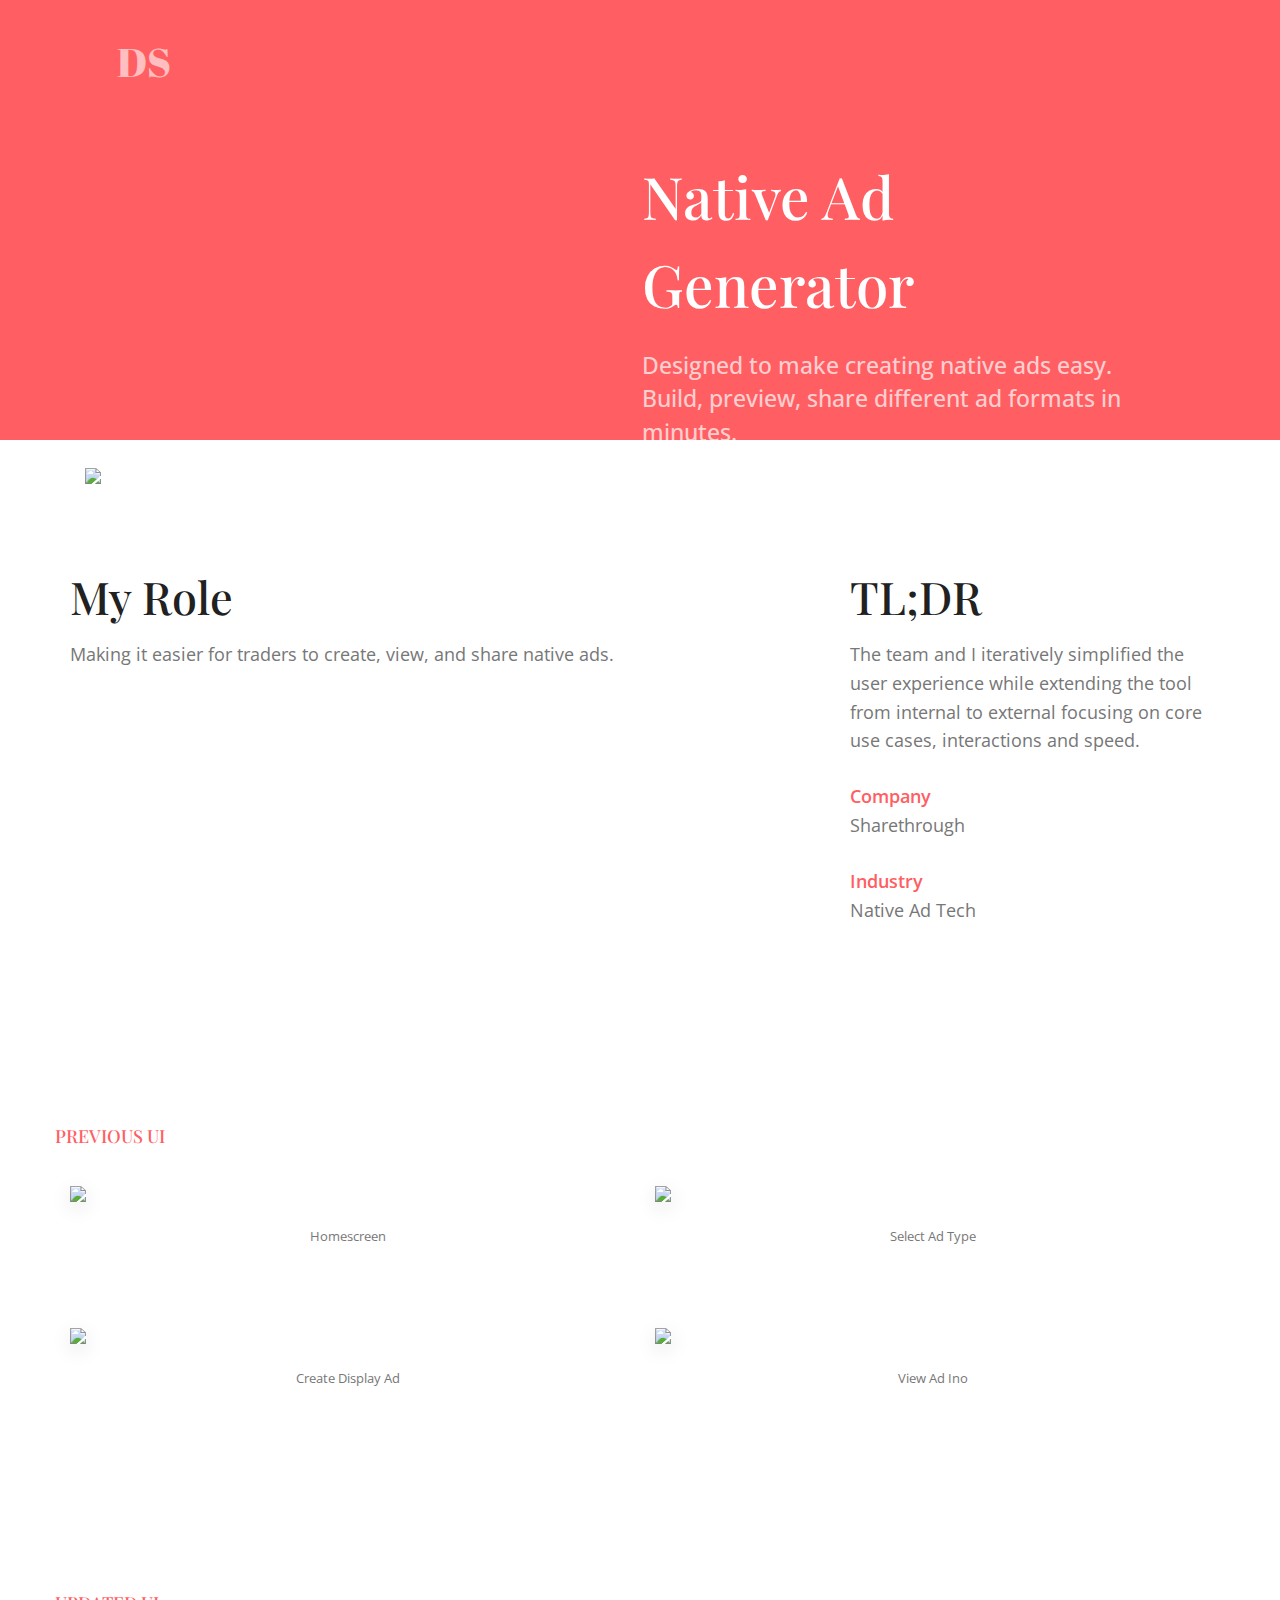
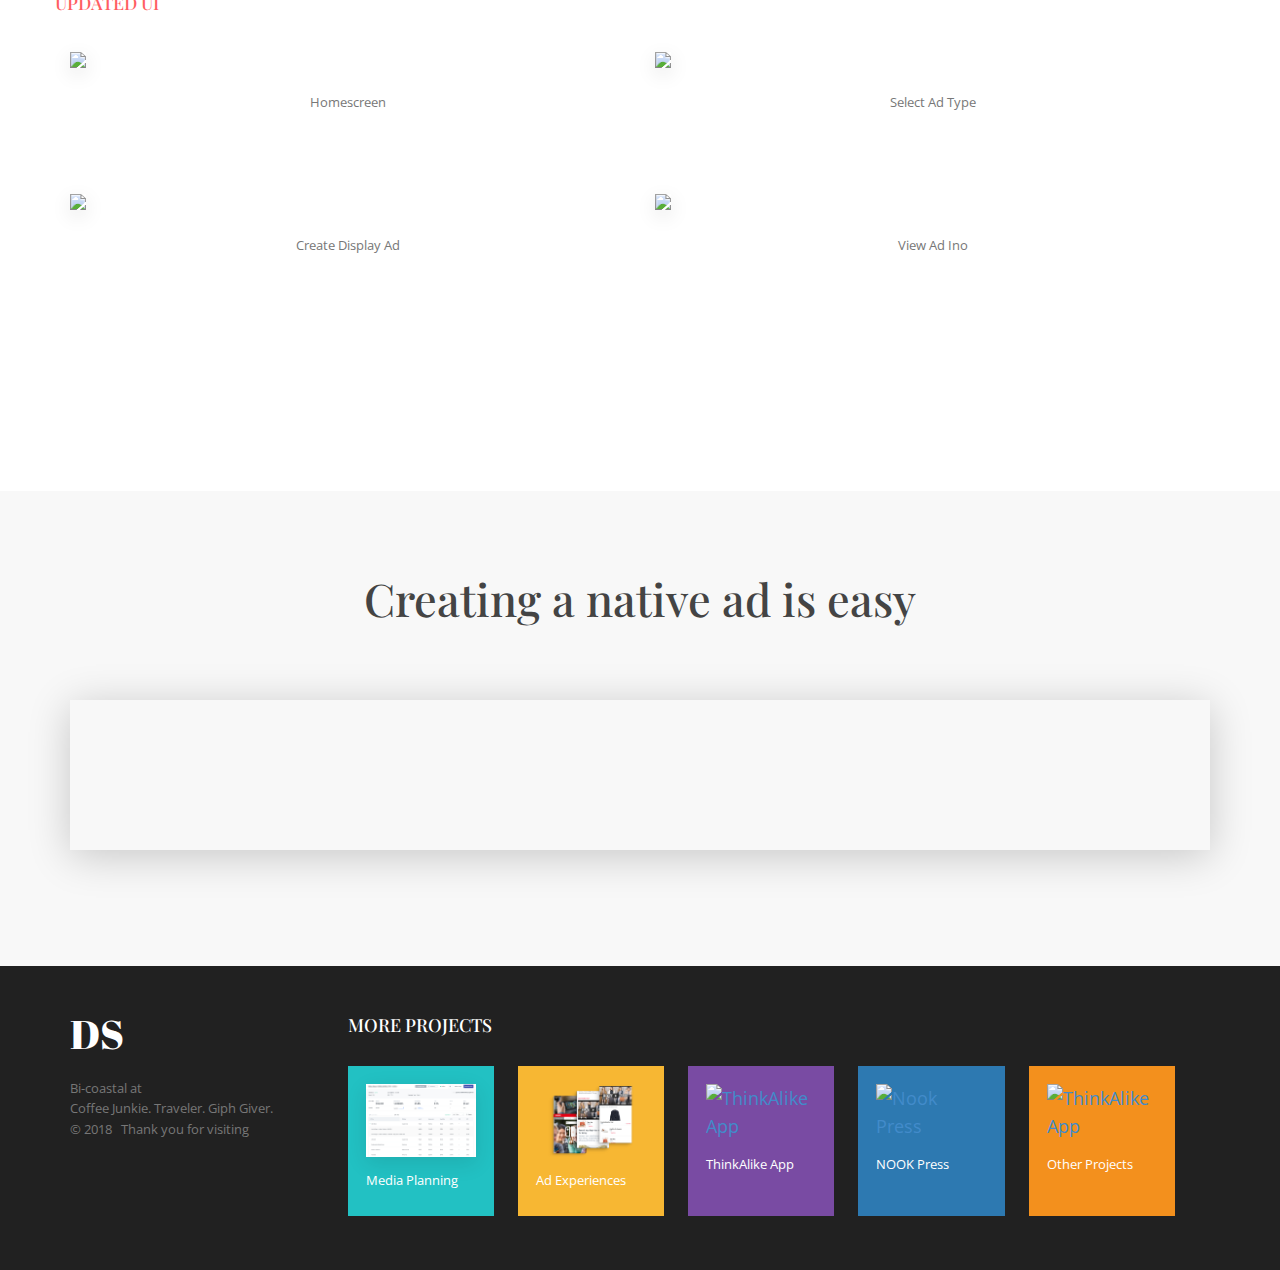
==== commit 4c5ed9e3: "fixed font for logo" ====
--- a/nag.html
+++ b/nag.html
@@ -8,7 +8,7 @@
   <!-- Place favicon.ico and apple-touch-icon.png in the root directory -->
   <link rel="shortcut icon" href="favicon.ico" type="image/x-icon">
 	<link rel="icon" href="favicon.ico" type="image/x-icon">
-	<link href="https://fonts.googleapis.com/css?family=Playfair+Display" rel="stylesheet">
+	<link href="https://fonts.googleapis.com/css?family=Abril+Fatface|Playfair+Display:400,700" rel="stylesheet">
   <link href="https://fonts.googleapis.com/css?family=Open+Sans:300,400,600" rel="stylesheet">
   <link rel="stylesheet" href="https://use.fontawesome.com/releases/v5.3.1/css/all.css" integrity="sha384-mzrmE5qonljUremFsqc01SB46JvROS7bZs3IO2EmfFsd15uHvIt+Y8vEf7N7fWAU" crossorigin="anonymous">
   <link rel="stylesheet" href="css/new.css">
--- a/css/new.css
+++ b/css/new.css
@@ -5611,7 +5611,7 @@
 
   .proj-header {
     height: 340px;
-    padding: 1em 2em; }
+    padding: .5em 2em; }
     .proj-header .proj-title {
       margin: 1em 0 0;
       padding: 0; }
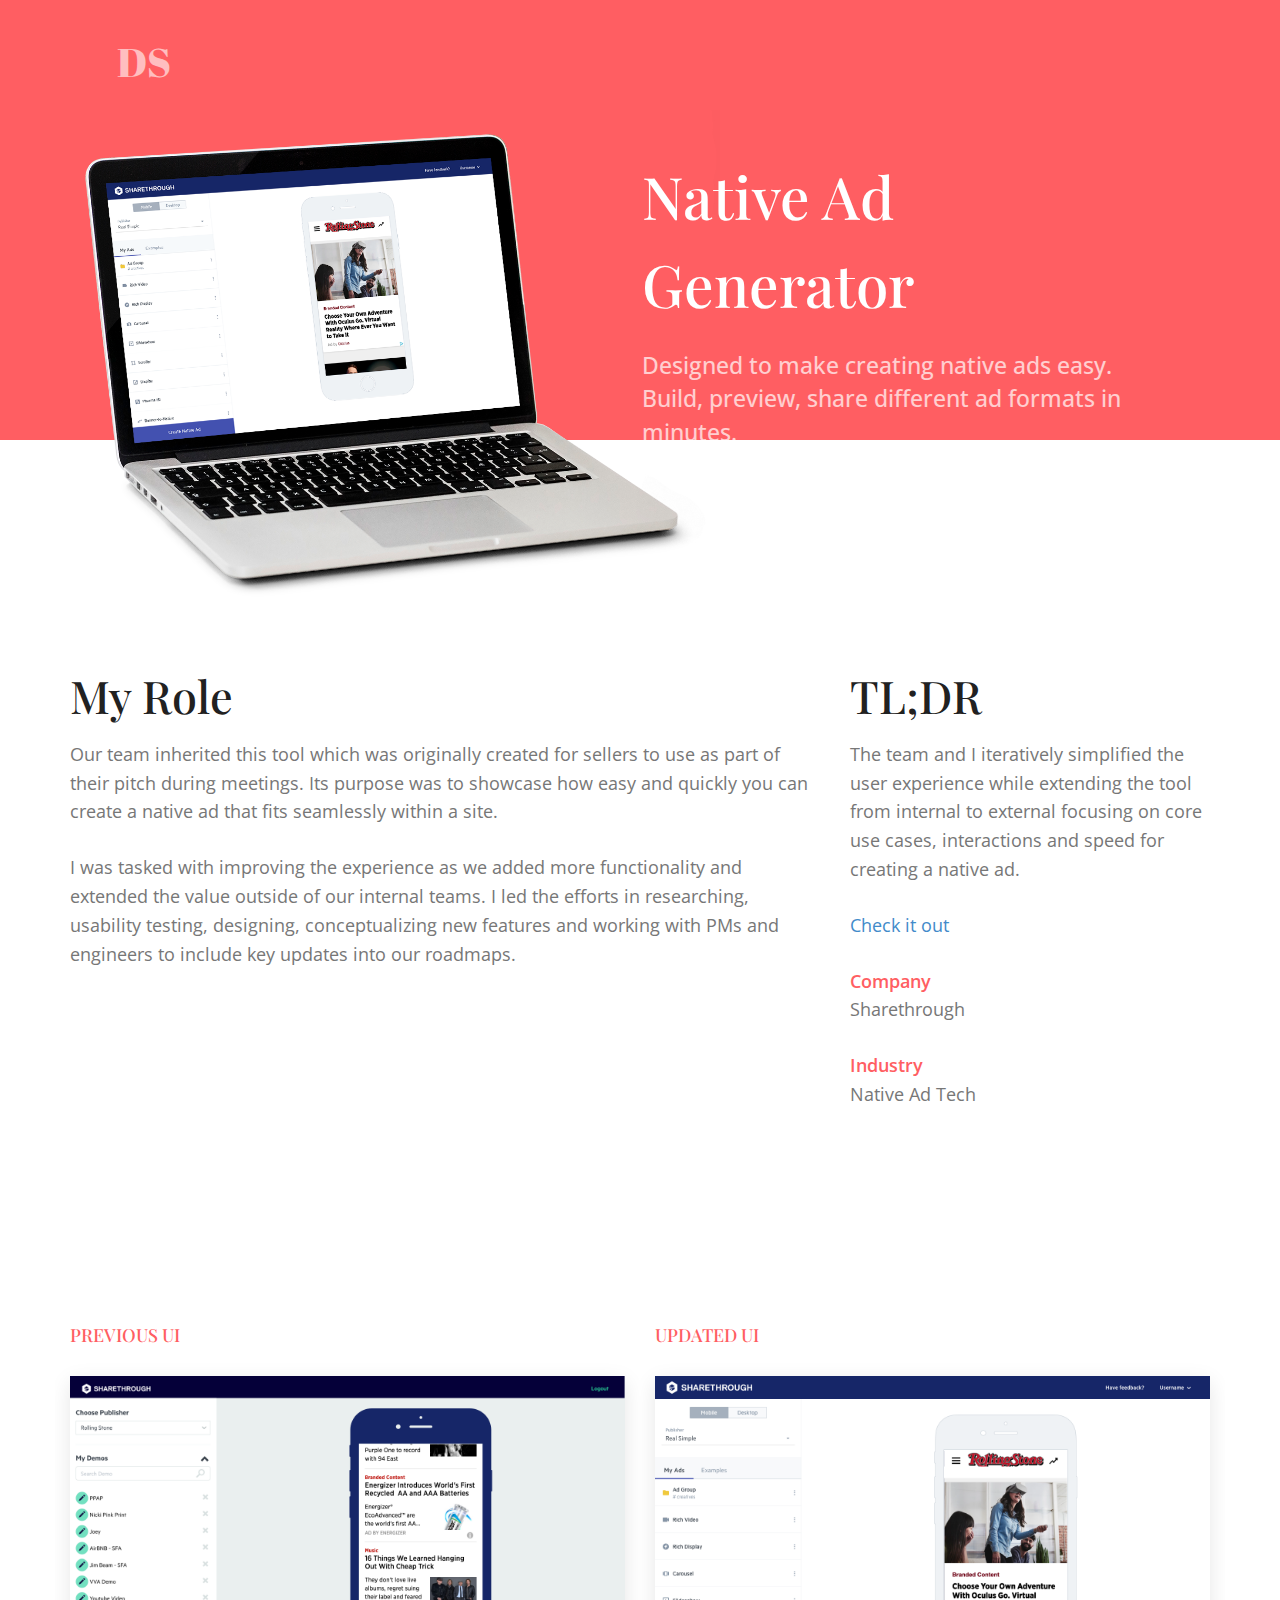
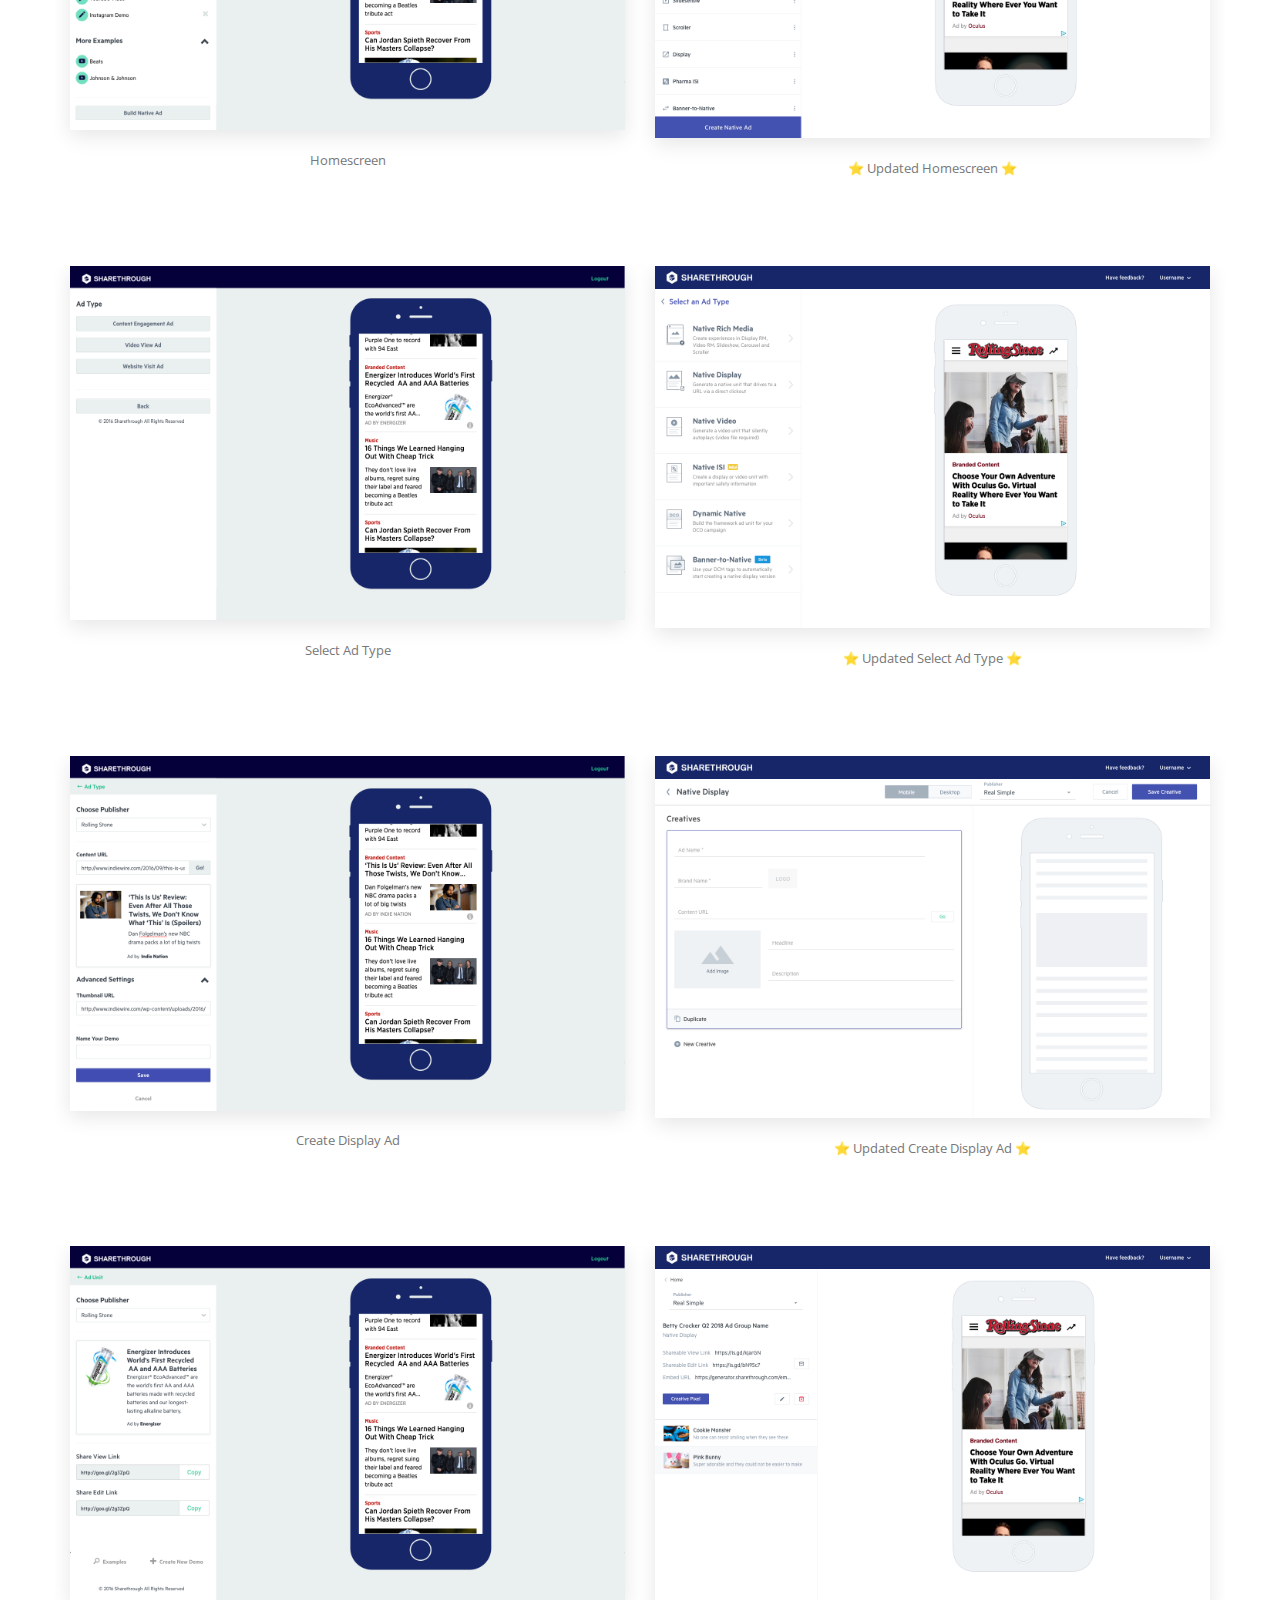
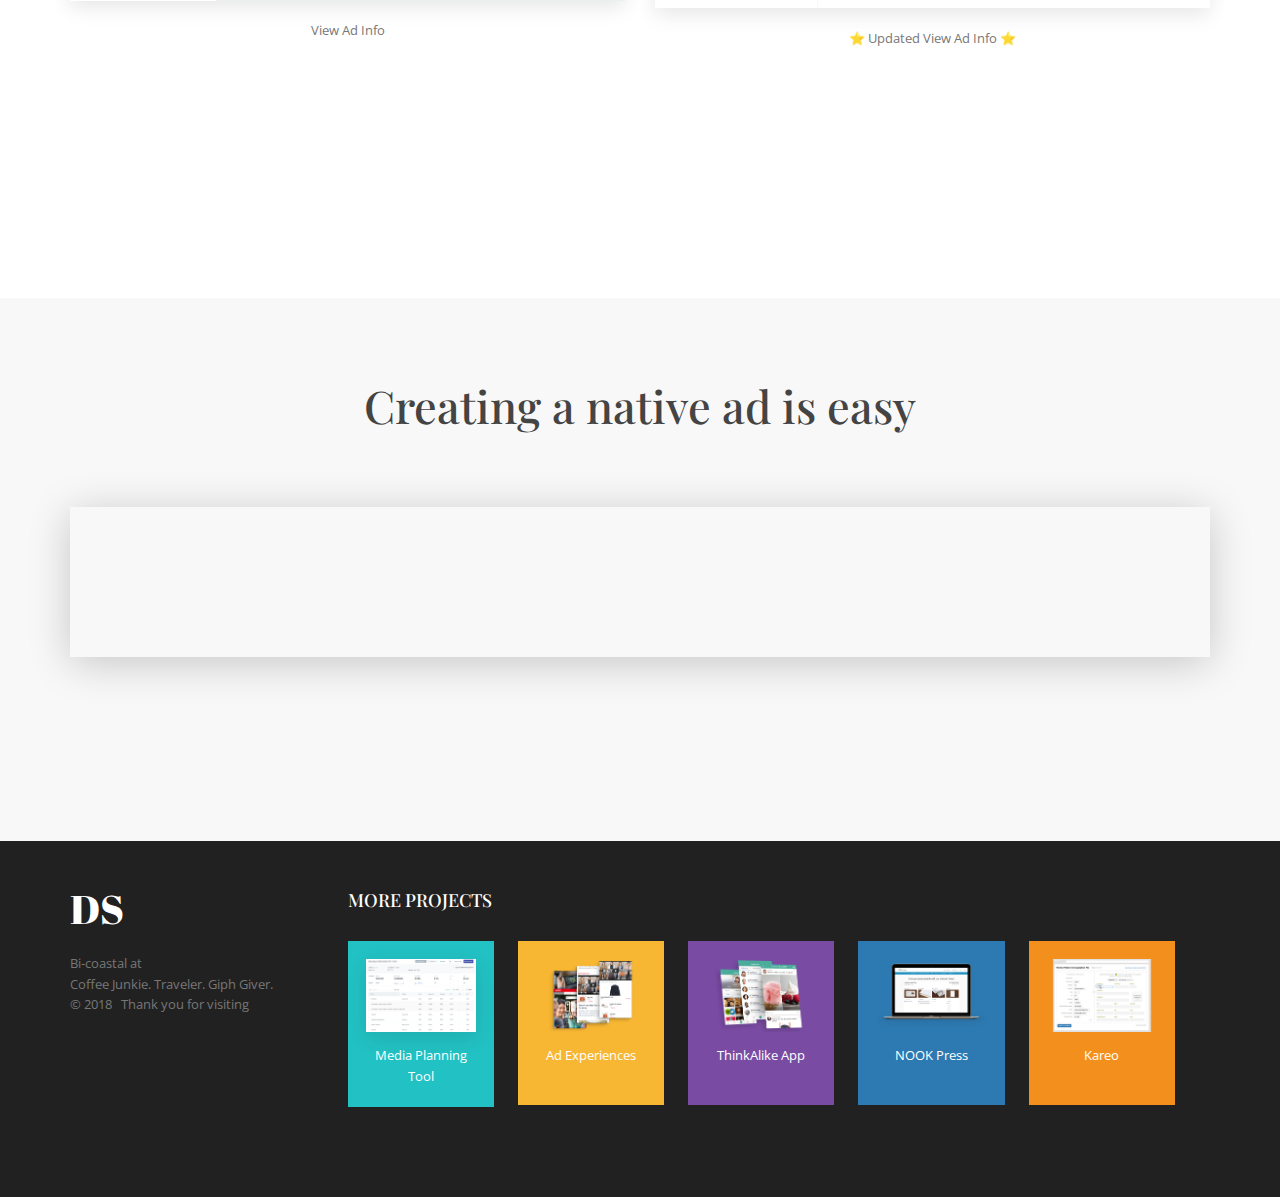
==== commit ec2dffc7: "Replaced old with new site" ====
--- a/nag.html
+++ b/nag.html
@@ -30,10 +30,10 @@
 
 </head>
 <body class="proj-content">
-  <div class="hero coral ptrn-tri proj-header">
+  <div class="hero coral proj-header">
     <nav>
       <div class="inline-block">
-        <a href="new-site.html" class="logo white-txt">DS</a>
+        <a href="index.html" class="logo white-txt">DS</a>
       </div>
 
       <div class="social align-right">
@@ -53,92 +53,104 @@
   </div>
 
   <div class="container">
-    <div class="hero-img">
-      <div class="col-md-8">
-        <img src="img/new/hero-nag.png" class="no-shadow">
+    <div class="col-md-7">
+      <div class="hero-img-nag">
+        <img src="img/hero-nag.png" class="no-shadow animated fadeIn slow">
       </div>
     </div>
   </div>
 
   <div id="cbp-so-scroller" class="cbp-so-scroller">
   	<div class="container">
-
   		<div class="row cbp-so-section">
-        <div class="col-md-8 mtl cbp-so-side cbp-so-side-left">
-          <h3 class="black-txt">My Role</h3>
-          <p>Making it easier for traders to create, view, and share native ads.</p>
-  			</div>
-        <div class="col-md-4 mtl cbp-so-side cbp-so-side-right">
+        <div class="col-md-4 mtm cbp-so-side cbp-so-side-right tldr">
           <h3 class="black-txt">TL;DR</h3>
           <p>
-            The team and I iteratively simplified the user experience while extending the tool from internal to external
-            focusing on core use cases, interactions and speed.
+            The team and I iteratively simplified the user experience while extending the tool from
+            internal to external focusing on core use cases, interactions and speed for creating a native ad.
+          </p>
+          <p>
+            <a href="https://generator.sharethrough.com" target="_blank">Check it out</a>
           </p>
           <p><span class="bold coral-txt">Company</span><br />Sharethrough</p>
           <p><span class="bold coral-txt">Industry</span><br />Native Ad Tech</p>
   			</div>
-      </div>
-
+        <div class="col-md-8 mtm cbp-so-side cbp-so-side-left role">
+          <h3 class="black-txt">My Role</h3>
+          <p>
+            Our team inherited this tool which was originally created for sellers to use as part of their pitch during meetings.
+            Its purpose was to showcase how easy and quickly you can create a native ad that fits seamlessly within a site.
+          </p>
+          <p>
+            I was tasked with improving the experience as we added more functionality and extended the value outside
+            of our internal teams. I led the efforts in researching, usability testing, designing, conceptualizing new features and working with PMs and engineers
+            to include key updates into our roadmaps.
+          </p>
+  			</div>
+      </div>
   	</div> <!-- End Container -->
 
-    <section class="mtxl">
+    <section class="mtl">
       <div class="container">
-        <div class="row mbl cbp-so-section">
-          <h4 class="coral-txt">Previous UI</h4>
-          <div class="col-sm-6 cbp-so-side cbp-so-side-left">
-            <img src="img/new/nag-old.png" class="screens">
+        <div class="row cbp-so-section">
+          <div class="col-sm-6 cbp-so-side cbp-so-side-left">
+            <h4 class="coral-txt">Previous UI</h4>
+            <img src="img/nag-old.png" class="screens">
             <span class="caption">Homescreen</span>
           </div>
-          <div class="col-sm-6 cbp-so-side cbp-so-side-right">
-            <img src="img/new/nag-old-select-type.png" class="screens">
+
+          <div class="col-sm-6 cbp-so-side cbp-so-side-right">
+            <h4 class="coral-txt">Updated UI</h4>
+            <img src="img/nag-new.png" class="screens">
+            <span class="caption">⭐ Updated Homescreen ⭐</span>
+          </div>
+        </div>
+
+        <div class="row cbp-so-section">
+          <div class="col-sm-6 cbp-so-side cbp-so-side-left">
+            <img src="img/nag-old-select-type.png" class="screens">
             <span class="caption">Select Ad Type</span>
           </div>
-        </div>
-        <div class="row cbp-so-section">
-          <div class="col-sm-6 cbp-so-side cbp-so-side-left">
-            <img src="img/new/nag-old-create.png" class="screens">
+
+          <div class="col-sm-6 cbp-so-side cbp-so-side-right">
+            <img src="img/nag-new-select-type.png" class="screens">
+            <span class="caption">⭐ Updated Select Ad Type ⭐</span>
+          </div>
+        </div>
+
+        <div class="row cbp-so-section">
+          <div class="col-sm-6 cbp-so-side cbp-so-side-left">
+            <img src="img/nag-old-create.png" class="screens">
             <span class="caption">Create Display Ad</span>
           </div>
-          <div class="col-sm-6 cbp-so-side cbp-so-side-right">
-            <img src="img/new/nag-old-ad-view.png" class="screens">
-            <span class="caption">View Ad Ino</span>
-          </div>
-        </div>
-      </div>
+
+          <div class="col-sm-6 cbp-so-side cbp-so-side-right">
+            <img src="img/nag-new-create.png" class="screens">
+            <span class="caption">⭐ Updated Create Display Ad ⭐</span>
+          </div>
+        </div>
+
+        <div class="row cbp-so-section">
+          <div class="col-sm-6 cbp-so-side cbp-so-side-left">
+            <img src="img/nag-old-ad-view.png" class="screens">
+            <span class="caption">View Ad Info</span>
+          </div>
+
+          <div class="col-sm-6 cbp-so-side cbp-so-side-right">
+            <img src="img/nag-new-ad-view.png" class="screens">
+            <span class="caption">⭐ Updated View Ad Info ⭐</span>
+          </div>
+        </div>
+
+      </div> <!-- End Container -->
     </section>
 
-    <section class="container mts">
-      <div class="container">
-        <div class="row mbl cbp-so-section">
-          <h4 class="coral-txt">Updated UI</h4>
-          <div class="col-sm-6 cbp-so-side cbp-so-side-left">
-            <img src="img/new/nag-new.png" class="screens">
-            <span class="caption">Homescreen</span>
-          </div>
-          <div class="col-sm-6 cbp-so-side cbp-so-side-right">
-            <img src="img/new/nag-new-select-type.png" class="screens">
-            <span class="caption">Select Ad Type</span>
-          </div>
-        </div>
-        <div class="row cbp-so-section">
-          <div class="col-sm-6 cbp-so-side cbp-so-side-left">
-            <img src="img/new/nag-new-create.png" class="screens">
-            <span class="caption">Create Display Ad</span>
-          </div>
-          <div class="col-sm-6 cbp-so-side cbp-so-side-right">
-            <img src="img/new/nag-new-ad-view.png" class="screens">
-            <span class="caption">View Ad Ino</span>
-          </div>
-        </div>
-      </div>
-    </section>
-
-    <section class="grey mtxl text-center">
+    <section class="grey mtl text-center">
       <div class="row cbp-so-section">
         <div class="container align-center">
           <h3 class="mbm">Creating a native ad is easy</h3>
           <video autoplay loop muted class="cbp-so-mid cbp-so-center">
-            <source src="img/new/demo-nag.mp4" type="video/mp4">
+            <source src="img/demo-nag.mp4" type="video/mp4">
             Your browser does not support HTML5 video.
           </video>
         </div>
@@ -149,51 +161,49 @@
   <footer class="black">
     <div class="container">
       <div class="row">
-        <div class="col-md-3">
-          <a href="new-site.html" class="logo white-txt nmt">DS</a>
+        <div class="col-md-9 more-proj mbl">
+          <div class="row">
+            <h4 class="white-txt">More Projects</h4>
+            <div class="col-sm-2 card teal nml">
+              <a href="media-planning-tool.html">
+                <img src="img/thumb-mpt@2x.png" alt="Media Planning Tool">
+                <p class="white-txt">Media Planning Tool</p>
+              </a>
+            </div>
+            <div class="col-sm-2 card gold">
+              <a href="ad-experiences.html">
+                <img class="no-shadow" src="img/thumb-ad-exp@2x.png" alt="Ad Experiences">
+                <p>Ad Experiences</p>
+              </a>
+            </div>
+            <div class="col-sm-2 card purple">
+              <a href="thinkalike.html">
+                <img class="no-shadow" src="img/thumb-ta@2x.png" alt="ThinkAlike App">
+                <p>ThinkAlike App</p>
+              </a>
+            </div>
+            <div class="col-sm-2 card blue">
+              <a href="nook-press.html">
+                <img class="no-shadow" src="img/thumb-nook@2x.png" alt="Nook Press">
+                <p>NOOK Press</p>
+              </a>
+            </div>
+            <div class="col-sm-2 card orange">
+              <a href="kareo.html">
+                <img class="no-shadow" src="img/thumb-kareo.png" alt="Kareo">
+                <p>Kareo</p>
+              </a>
+            </div>
+          </div>
+        </div>
+        <div class="col-md-3 copyright">
+          <a href="index.html" class="logo white-txt nmt">DS</a>
           <span class="caption text-left white-txt nmt">
             Bi-coastal at &nbsp;<i class="far fa-heart white-txt"></i>
             <br />Coffee Junkie. Traveler. Giph Giver.
             <br />&copy; 2018 &nbsp; Thank you for visiting &nbsp;<i class="far fa-hand-peace white-txt"></i>
           </span>
         </div>
-
-        <div class="col-md-9">
-          <div class="row">
-            <h4 class="white-txt">More Projects</h4>
-            <div class="col-sm-2 card teal ptrn-cube nml">
-              <a href="media-planning-tool.html">
-                <img src="img/new/thumb-mpt@2x.png" alt="Media Planning Tool">
-                <p class="white-txt">Media Planning</p>
-              </a>
-            </div>
-            <div class="col-sm-2 card gold ptrn-dots">
-              <a href="ad-experiences.html">
-                <img class="no-shadow" src="img/new/thumb-ad-exp@2x.png" alt="Ad Experiences">
-                <p>Ad Experiences</p>
-              </a>
-            </div>
-            <div class="col-sm-2 card purple ptrn-diag-ribbon">
-              <a href="thinkalike.html">
-                <img class="no-shadow" src="img/new/thumb-ta@2x.png" alt="ThinkAlike App">
-                <p>ThinkAlike App</p>
-              </a>
-            </div>
-            <div class="col-sm-2 card blue ptrn-elegant">
-              <a href="nook-press.html">
-                <img class="no-shadow" src="img/new/thumb-nook@2x.png" alt="Nook Press">
-                <p>NOOK Press</p>
-              </a>
-            </div>
-            <div class="col-sm-2 card orange ptrn-shapes">
-              <a href="other-projects.html">
-                <img class="no-shadow" src="img/new/thumb-ta@2x.png" alt="ThinkAlike App">
-                <p>Other Projects</p>
-              </a>
-            </div>
-          </div>
-        </div>
-
       </div>
     </div>
   </footer>
--- a/css/new.css
+++ b/css/new.css
@@ -5040,6 +5040,10 @@
 li {
   list-style: none; }
 
+rt {
+  font-size: inherit;
+  display: inline; }
+
 .black-txt {
   color: #212121; }
 
@@ -5236,14 +5240,12 @@
   .projects a:hover img {
     transform: scale(1.1); }
   .projects .card {
-    padding: 4em 3em;
+    padding: 4em;
     text-align: center; }
     .projects .card p {
-      font-size: 16px;
       color: #fff;
       opacity: .7;
-      margin: 0 auto;
-      width: 80%; }
+      margin: 0 auto; }
 
 .black {
   background-color: #212121; }
@@ -5290,7 +5292,6 @@
 
 .ptrn-diag-ribbon {
   background-image: url("../img/new/ptrn-diag-ribbon.png");
-  background-repeat: no-repeat;
   background-blend-mode: soft-light; }
 
 .ptrn-dots {
@@ -5388,6 +5389,12 @@
       .proj-header .social i.fa-envelope {
         margin-right: 0; }
 
+.role, .copyright {
+  float: left !important; }
+
+.tldr, .more-proj {
+  float: right !important; }
+
 .proj-content {
   overflow-x: hidden; }
   .proj-content p {
@@ -5422,8 +5429,23 @@
   -moz-box-shadow: 0px 6px 40px 0px rgba(0, 0, 0, 0.2);
   box-shadow: 0px 6px 40px 0px rgba(0, 0, 0, 0.2); }
 
-.hero-img {
-  margin: -370px 0 0; }
+.hero-img-nag {
+  margin: -350px 0 0; }
+
+.hero-img-mpt {
+  margin: -350px 0 0 -50px; }
+
+.hero-img-adexp {
+  margin: -350px 0 0 -60px; }
+
+.hero-img-ta {
+  margin: -340px 0 0 -60px; }
+
+.hero-img-nook {
+  margin: -320px 0 0 -80px; }
+
+.hero-img-kareo {
+  margin: -333px 0 0 -44px; }
 
 img.border {
   border: 1px solid #eee; }
@@ -5434,7 +5456,7 @@
     margin-right: 1em; }
 
 footer {
-  padding: 2em 0 3em; }
+  padding: 2em 0; }
   footer .logo {
     opacity: 1; }
   footer p {
@@ -5453,10 +5475,12 @@
     background-size: contain;
     padding: 1em;
     color: #fff;
-    min-height: 150px;
+    min-height: 164px;
     margin-left: 24px; }
     footer .card img {
       width: 100%; }
+    footer .card p {
+      text-align: center; }
 
 /* Media Queries */
 @media screen and (min-width: 1024px) and (max-width: 1240px) {
@@ -5465,7 +5489,7 @@
     padding: 0; }
 
   .projects {
-    margin-top: -80px; }
+    margin: -80px 0 0; }
     .projects .card {
       padding: 4em .75em; }
 
@@ -5481,8 +5505,23 @@
     .proj-header .proj-title {
       margin-top: 3em; }
 
-  .hero-img {
+  .hero-img-nag {
     margin: -300px 0 0; }
+
+  .hero-img-mpt {
+    margin: -284px 0 0 -50px; }
+
+  .hero-img-adexp {
+    margin: -300px 0 0 -100px; }
+
+  .hero-img-ta {
+    margin: -270px 0 0 -40px; }
+
+  .hero-img-nook {
+    margin: -300px 0 0 -80px; }
+
+  .hero-img-kareo {
+    margin: -270px 0 0 -66px; }
 
   .proj-content h3 {
     font-size: 2.15em; }
@@ -5494,11 +5533,15 @@
     padding: 0; }
 
   .projects {
-    margin-top: -50px; }
+    margin: -50px 0 0; }
     .projects h3 {
       font-size: 1.5em; }
     .projects .card {
-      padding: 3em .8em; }
+      padding: 3em 1.5em 2.5em;
+      height: 388px; }
+      .projects .card p {
+        font-size: 16px;
+        width: 100%; }
     .projects a img {
       width: 60%; }
 
@@ -5515,7 +5558,7 @@
 
   .wall {
     margin: 4em 0 6em;
-    min-height: 580px; }
+    min-height: 600px; }
     .wall img.ny {
       right: -40px; }
 
@@ -5533,7 +5576,7 @@
     .proj-header .proj-title {
       margin: 1.75em 0 0 17em; }
 
-  .hero-img {
+  .hero-img-nag {
     margin: -280px 0 0 -50px; }
 
   .proj-content .container {
@@ -5561,9 +5604,29 @@
   img.sf, img.ny {
     display: none; }
 
-  .hero-img {
+  .hero-img-nag {
     margin: -240px 0 0;
+    width: 62%; }
+
+  .hero-img-mpt {
+    margin: -230px 0 0;
     width: 68%; }
+
+  .hero-img-adexp {
+    margin: -250px 0 0 -36px;
+    width: 56%; }
+
+  .hero-img-ta {
+    margin: -250px 0 0 -24px;
+    width: 54%; }
+
+  .hero-img-nook {
+    margin: -256px 0 0 -36px;
+    width: 64%; }
+
+  .hero-img-kareo {
+    margin: -230px 0 0 0px;
+    width: 56%; }
 
   .proj-header {
     height: 360px;
@@ -5605,16 +5668,16 @@
   .container {
     width: 100%; }
 
-  .hero-img {
-    margin: 4em auto 0;
-    width: 100%; }
+  .hero-img-nag, .hero-img-mpt, .hero-img-adexp, .hero-img-ta, .hero-img-nook, .hero-img-kareo {
+    display: none; }
 
   .proj-header {
-    height: 340px;
-    padding: .5em 2em; }
+    height: 310px;
+    padding: 0 2em; }
     .proj-header .proj-title {
-      margin: 1em 0 0;
-      padding: 0; }
+      margin: 1em 0;
+      padding: 0;
+      float: none; }
     .proj-header h1 {
       font-size: 1.85em; }
 
--- a/css/onscroll-component.css
+++ b/css/onscroll-component.css
@@ -0,0 +1,145 @@
+.cbp-so-scroller {
+	margin-top: 1em;
+	overflow: hidden;
+}
+
+.cbp-so-section {
+	margin-bottom: 1em;
+}
+
+/* Clear floats of children */
+.cbp-so-section:before,
+.cbp-so-section:after {
+	content: " ";
+	display: table;
+}
+
+.cbp-so-section:after {
+	clear: both;
+}
+
+
+
+/* Sides */
+.cbp-so-side {
+/* 	width: 50%; */
+	float: left;
+	margin: 0 0 50px 0;
+	/* padding: 3em 2.5%; */
+	overflow: hidden;
+	min-height: 4em;
+	-webkit-transition: -webkit-transform 0.5s, opacity 0.5s;
+	-moz-transition: -moz-transform 0.5s, opacity 0.5s;
+	transition: transform 0.5s, opacity 0.5s;
+}
+
+.cbp-so-mid {
+	margin: 0 0 50px 0;
+	/* padding: 3em 2.5%; */
+	overflow: hidden;
+	min-height: 4em;
+	-webkit-transition: -webkit-transform 0.5s, opacity 0.5s;
+	-moz-transition: -moz-transform 0.5s, opacity 0.5s;
+	transition: transform 0.5s, opacity 0.5s;
+}
+
+/* Clear floats of children */
+.cbp-so-side:before,
+.cbp-so-side:after {
+	content: " ";
+	display: table;
+}
+
+.cbp-so-side:after {
+	clear: both;
+}
+
+/* .cbp-so-side-right {
+	text-align: left;
+}
+
+.cbp-so-side-left {
+	text-align: right;
+}
+
+.cbp-so-side-right img {
+	float: left;
+}
+
+.cbp-so-side-left img {
+	float: right;
+}
+
+.cbp-so-center img {
+	float: none;
+} */
+
+
+/* Initial state (hidden or anything else) */
+.cbp-so-init .cbp-so-side, .cbp-so-init .cbp-so-center {
+	opacity: 0;
+}
+
+.cbp-so-init .cbp-so-side-left {
+	-webkit-transform: translateX(-100px);
+	-moz-transform: translateX(-100px);
+	transform: translateX(-100px);
+}
+
+.cbp-so-init .cbp-so-side-right {
+	-webkit-transform: translateX(100px);
+	-moz-transform: translateX(100px);
+	transform: translateX(100px);
+}
+
+.cbp-so-init .cbp-so-center {
+	-webkit-transform: translateY(-100px);
+	-moz-transform: translateY(-100px);
+	transform: translateY(-100px);
+}
+
+
+/* Animated state */
+/* add you final states (transition) or your effects (animations) for each side */
+.cbp-so-section.cbp-so-animate .cbp-so-side-left,
+.cbp-so-section.cbp-so-animate .cbp-so-side-right {
+	-webkit-transform: translateX(0px);
+	-moz-transform: translateX(0px);
+	transform: translateX(0px);
+	opacity: 1;
+}
+
+.cbp-so-section.cbp-so-animate .cbp-so-center {
+	-webkit-transform: translateY(0px);
+	-moz-transform: translateY(0px);
+	transform: translateY(0px);
+	opacity: 1;
+}
+
+
+/* For example, add a delay for the right side:
+.cbp-so-section.cbp-so-animate .cbp-so-side-right {
+	-webkit-transition-delay: 0.2s;
+	-moz-transition-delay: 0.2s;
+	transition-delay: 0.2s;
+}
+*/
+
+/* Example media queries */
+
+@media screen and (max-width: 73.5em) {
+	.cbp-so-side img {
+		max-width: 120%;
+	}
+}
+
+@media screen and (max-width: 41.125em) {
+	.cbp-so-side {
+		float: none;
+		width: 100%;
+	}
+
+	.cbp-so-side img {
+		max-width: 100%;
+	}
+}
